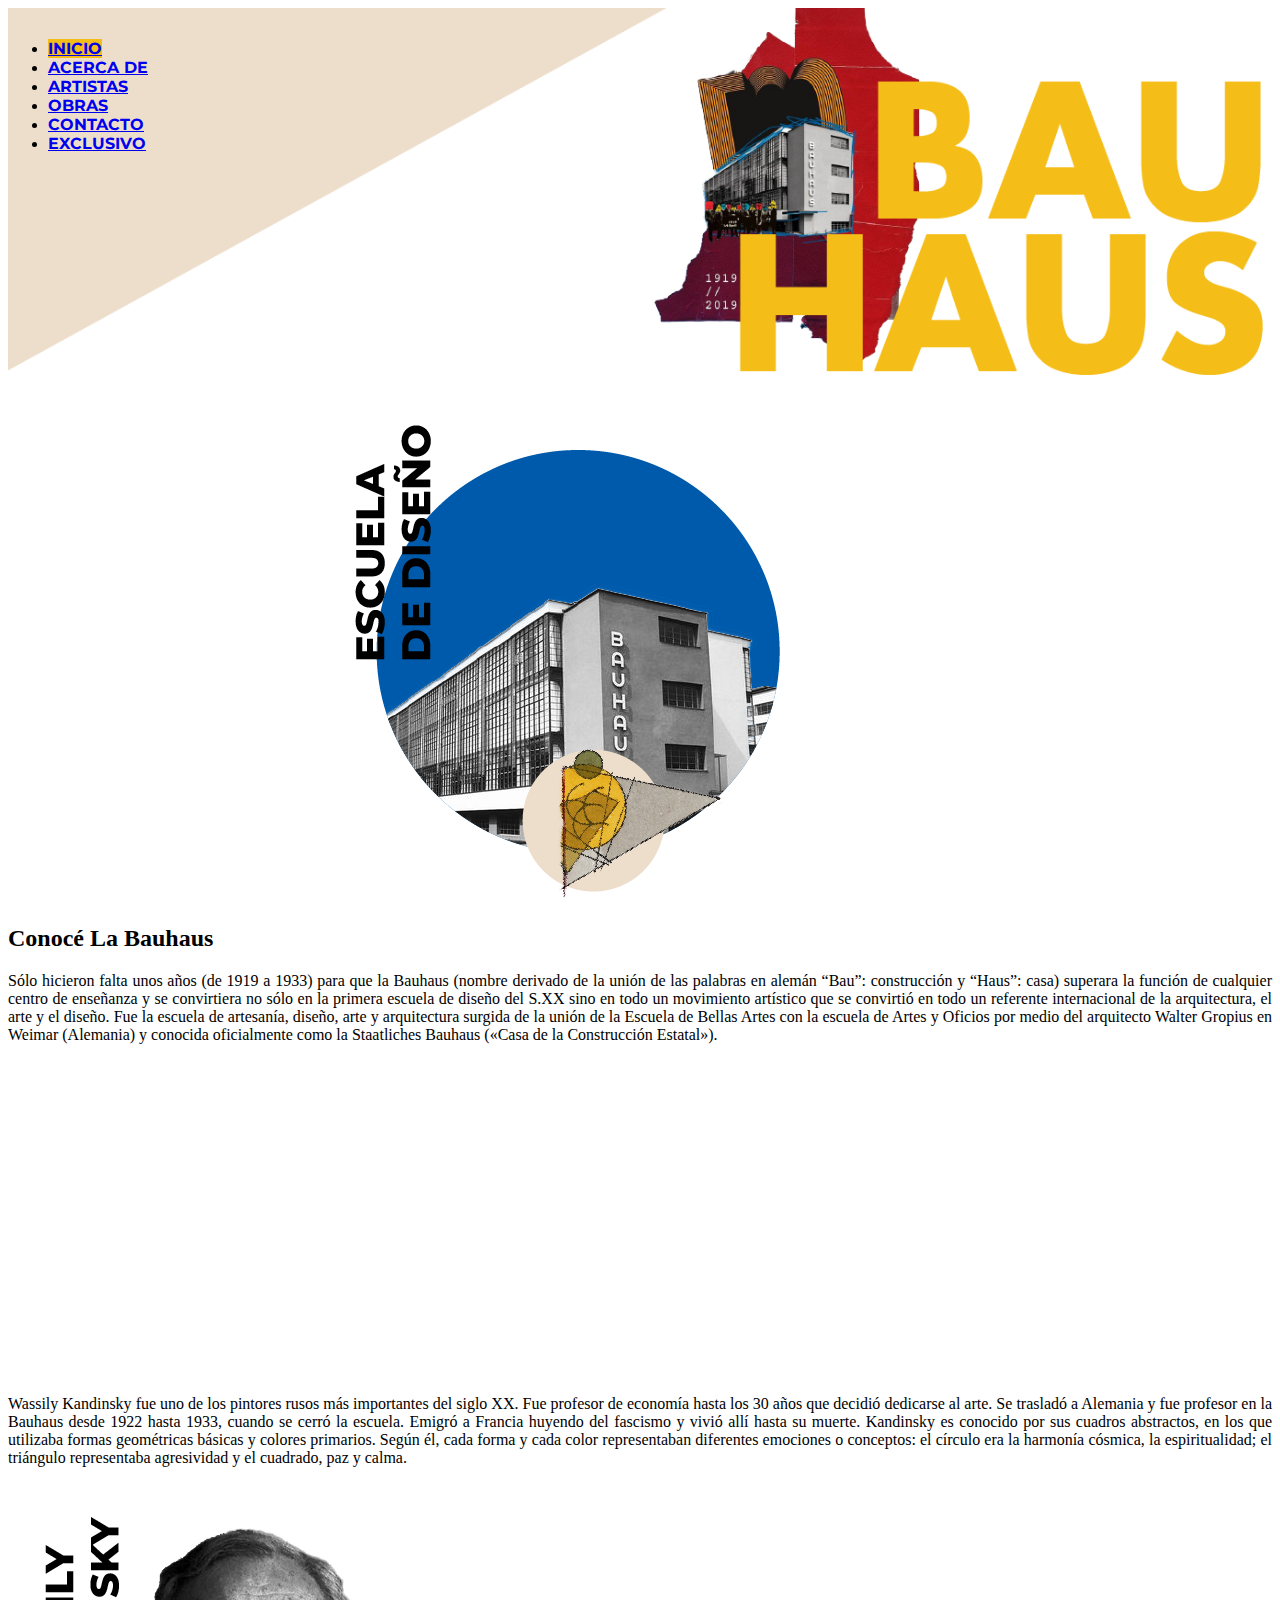
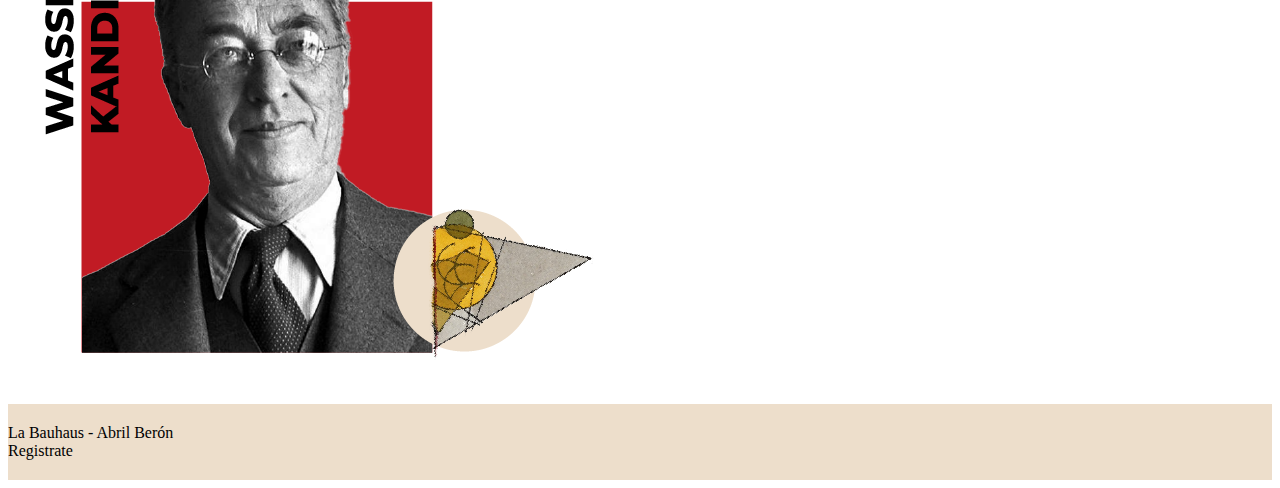
==== index.html @ a29c6549 "nav" ====
<!doctype html>
<html lang="en">

<head>
    <meta charset="utf-8">
    <meta name="viewport" content="width=device-width, initial-scale=1">
    <title>La Bauhaus</title>
    <link href="https://cdn.jsdelivr.net/npm/bootstrap@5.3.0-alpha3/dist/css/bootstrap.min.css" rel="stylesheet" integrity="sha384-KK94CHFLLe+nY2dmCWGMq91rCGa5gtU4mk92HdvYe+M/SXH301p5ILy+dN9+nJOZ" crossorigin="anonymous">
    <link rel="stylesheet" type="text/css" href="css/estilos.css">
    <link rel="preconnect" href="https://fonts.googleapis.com">
    <link rel="preconnect" href="https://fonts.gstatic.com" crossorigin>
    <link href="https://fonts.googleapis.com/css2?family=Montserrat:wght@400;500;600&display=swap" rel="stylesheet">
</head>

<body>
  <div class="container-fluid">

      <div class="row">
      
        <!-- Banner -->
        <div class="col-md-12" id="banner">
          <img src="imagenes/banner5.png" class= "bannerhome" alt="...">
       
        </div>
        
      </div>
      
      <div class="row">
      
        <!-- Menú vertical -->
        <div class="col-md-3 ubinav">
          <nav class="navbar navbar-expand-lg navbar-light ">
              <div class="container-fluid">
                <div class="collapse navbar-collapse" id="navbarNav">
                  <ul class="navbar-nav flex-column">
                    <li class="nav-item">
                      <a class="nav-link active" aria-current="page" href="#">INICIO</a>
                    </li>
                    <li class="nav-item">
                      <a class="nav-link" href="#">ACERCA DE</a>
                    </li>
                    <li class="nav-item">
                      <a class="nav-link" href="#">ARTISTAS</a>
                    </li>
                    <li class="nav-item">
                      <a class="nav-link" href="#">OBRAS</a>
                    </li>
                    <li class="nav-item">
                      <a class="nav-link" href="#">CONTACTO</a>
                    </li>
                    <li class="nav-item">
                      <a class="nav-link" href="#">EXCLUSIVO</a>
                    </li>
                  </ul>
                </div>
              </div>
            </nav>
        </div>
      </div>
        
        <!-- Contenido principal -->
        <div class="col-12">
          <div class="container-fluid">

              <div class="row justify-content-center">
  
                  <div class="col-12 col-md-6">
                      <div class="img-container">
                          <img src="imagenes/escueladediseño.png" alt="Imagen" class="img-fluid">

                          <a class="boton1" href="acercade.html">
                              <img src="imagenes/boton-02.png" alt="Imagen botón" class="img-fluid img-btn">
                          </a>
                      </div>
                  </div>
                  
                  <div class="col-12 col-md-6 align-self-center">
                   
                      <div class="col-10 text-center">
                        <h2 class="conoce">Conocé La Bauhaus</h2>
                        <p class="previewbauhaus">Sólo hicieron falta unos años (de 1919 a 1933) para que la Bauhaus (nombre derivado de la unión de las palabras en alemán “Bau”: construcción y “Haus”: casa) superara la función de cualquier centro de enseñanza y se convirtiera no sólo en la primera escuela de diseño del S.XX sino en todo un movimiento artístico que se convirtió en todo un referente internacional de la arquitectura, el arte y el diseño. Fue la escuela de artesanía, diseño, arte y arquitectura surgida de la unión de la Escuela de Bellas Artes con la escuela de Artes y Oficios por medio del arquitecto Walter Gropius en Weimar (Alemania) y conocida oficialmente como la Staatliches Bauhaus («Casa de la Construcción Estatal»).</p>
                      </div>
                    
                  </div>
             
              </div>

              <div class="row justify-content-center">
                <div class="col-12">
                    <div class="embed-responsive">
                      <iframe width="100%" height="315" class="embed-responsive-item" src="https://www.youtube.com/embed/81fkBLlzvcM" title="YouTube video player" frameborder="0" allow="accelerometer; autoplay; clipboard-write; encrypted-media; gyroscope; picture-in-picture; web-share" allowfullscreen></iframe>
                    </div>
                </div>
            </div>
            
              <div class="row justify-content-center">
  
                <div class="col-12 col-md-6 align-self-center">
                 
                  <div class="col-10 text-center">
                    <p class="wassilypreview">Wassily Kandinsky fue uno de los pintores rusos más importantes del siglo XX. Fue profesor de economía hasta los 30 años que decidió dedicarse al arte. Se trasladó a Alemania y fue profesor en la Bauhaus desde 1922 hasta 1933, cuando se cerró la escuela. Emigró a Francia huyendo del fascismo y vivió allí hasta su muerte. Kandinsky es conocido por sus cuadros abstractos, en los que utilizaba formas geométricas básicas y colores primarios. Según él, cada forma y cada color representaban diferentes emociones o conceptos: el círculo era la harmonía cósmica, la espiritualidad; el triángulo representaba agresividad y el cuadrado, paz y calma.</p>
                  </div>
                
                </div>

                <div class="col-12 col-md-6">
                    <div class="img-container wassily">
                        <img src="imagenes/wassily-02.png" alt="Imagen" class="img-fluid">
                    
                      <a class="boton2" href="acercade.html">
                        <img src="imagenes/boton-02.png" alt="Imagen botón" class="img-fluid img-btn">
                      </a>
                    </div>
                    
                    
                </div>
                
            
              
          
              </div>
        
            </div>
          </div>
    
    </div>
    
    <footer class="footer">
      <div class="container">
        <div class="row">
          <div class="col-sm-6">
            <span class="float-left">La Bauhaus - Abril Berón</span>
          </div>
          <div class="col-sm-6">
            <span class="float-right">Registrate</span>
          </div>
        </div>
      </div>
    </footer>
    
    














    <script src="https://cdn.jsdelivr.net/npm/bootstrap@5.3.0-alpha3/dist/js/bootstrap.bundle.min.js" integrity="sha384-ENjdO4Dr2bkBIFxQpeoTz1HIcje39Wm4jDKdf19U8gI4ddQ3GYNS7NTKfAdVQSZe" crossorigin="anonymous"></script>
    <script src="https://cdn.jsdelivr.net/npm/@popperjs/core@2.11.7/dist/umd/popper.min.js" integrity="sha384-zYPOMqeu1DAVkHiLqWBUTcbYfZ8osu1Nd6Z89ify25QV9guujx43ITvfi12/QExE" crossorigin="anonymous"></script>
    <script src="https://cdn.jsdelivr.net/npm/bootstrap@5.3.0-alpha3/dist/js/bootstrap.min.js" integrity="sha384-Y4oOpwW3duJdCWv5ly8SCFYWqFDsfob/3GkgExXKV4idmbt98QcxXYs9UoXAB7BZ" crossorigin="anonymous"></script>
</body>

</html>
---- css/estilos.css ----
body {
    overflow-x: hidden;
  }

.bannerhome {
    width: 100%;
  }

.navbar-nav {
    top: 50px;
    left: 0;
  }

nav .nav-link:hover {
  background-color: #F4BD18;
}
.row>* {
   
    padding-right: 0;
    padding-left: 0;
    
}
.nav-link {
  font-weight: bold;
  font-family: 'Montserrat', sans-serif;
}
.active {
  background-color: #F4BD18;
}

.col-md-3 {
    flex: 0 0 auto;
    width: 25%;
    display: flex;
    margin-top: -377px;
    position: absolute;
}

.ubinav {
  margin-top: -25rem;
  
}
.previewbauhaus {
    text-align: justify;
    
}

.boton1 {
    position: absolute;
    padding-top: 19rem;
    padding-left: 23rem;
    width: 35%;
}

.img-container {
    display: flex;
    width: 85%;
    margin-right: 0;
    justify-content: center;

}

.conoce {
    text-align: left;
}

.img-btn:hover {
    transform: scale(1.2);
    transition: all 0.3s ease-in-out;
  }


.w-100 {
    width: 100%!important;
    position: absolute;
}

.wassily {
  margin: 0;
  justify-content: left;
}

.wassilypreview {
  text-align: justify;
}

.boton2 {
  position: absolute;
  padding-top: 19rem;
  padding-left: 23rem;
  width: 35%;
}
.footer {
  background-color: #EDDECB;
  padding: 20px 0;
}
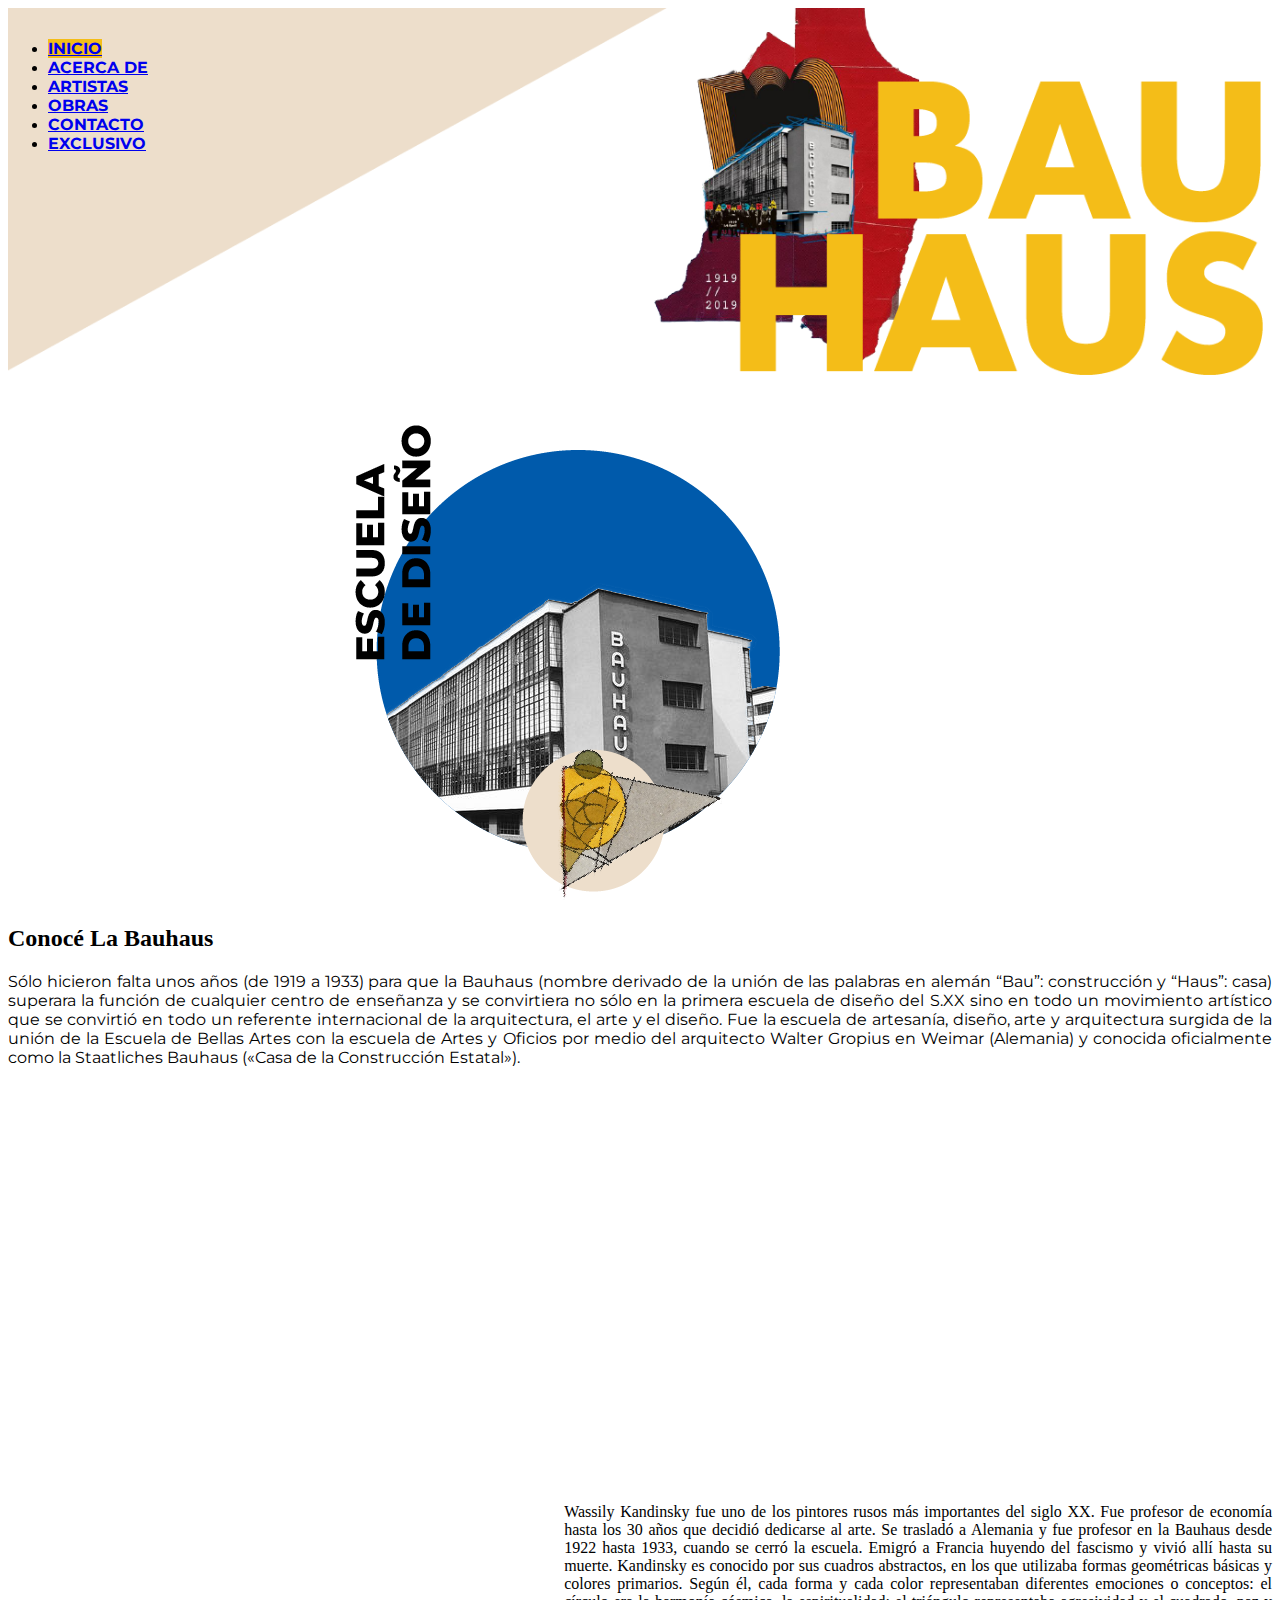
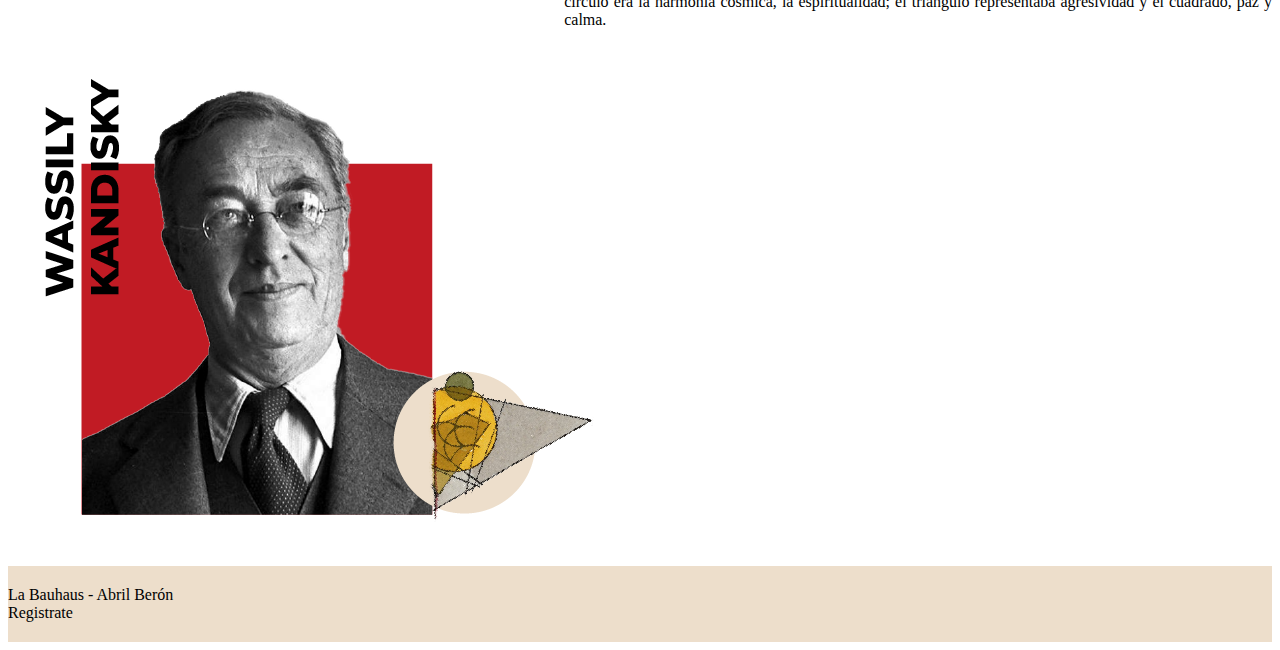
==== commit f3880a70: "acercade" ====
--- a/index.html
+++ b/index.html
@@ -34,22 +34,22 @@
                 <div class="collapse navbar-collapse" id="navbarNav">
                   <ul class="navbar-nav flex-column">
                     <li class="nav-item">
-                      <a class="nav-link active" aria-current="page" href="#">INICIO</a>
+                      <a class="nav-link active" aria-current="page" href="index.html">INICIO</a>
                     </li>
                     <li class="nav-item">
-                      <a class="nav-link" href="#">ACERCA DE</a>
+                      <a class="nav-link" href="acercade.html">ACERCA DE</a>
                     </li>
                     <li class="nav-item">
-                      <a class="nav-link" href="#">ARTISTAS</a>
+                      <a class="nav-link" href="artistas.html">ARTISTAS</a>
                     </li>
                     <li class="nav-item">
-                      <a class="nav-link" href="#">OBRAS</a>
+                      <a class="nav-link" href="obras.html">OBRAS</a>
                     </li>
                     <li class="nav-item">
-                      <a class="nav-link" href="#">CONTACTO</a>
+                      <a class="nav-link" href="contacto.html">CONTACTO</a>
                     </li>
                     <li class="nav-item">
-                      <a class="nav-link" href="#">EXCLUSIVO</a>
+                      <a class="nav-link" href="exclusivo.html">EXCLUSIVO</a>
                     </li>
                   </ul>
                 </div>
@@ -88,7 +88,7 @@
               <div class="row justify-content-center">
                 <div class="col-12">
                     <div class="embed-responsive">
-                      <iframe width="100%" height="315" class="embed-responsive-item" src="https://www.youtube.com/embed/81fkBLlzvcM" title="YouTube video player" frameborder="0" allow="accelerometer; autoplay; clipboard-write; encrypted-media; gyroscope; picture-in-picture; web-share" allowfullscreen></iframe>
+                      <iframe width="100%" height="400" class="embed-responsive-item" src="https://www.youtube.com/embed/81fkBLlzvcM" title="YouTube video player" frameborder="0" allow="accelerometer; autoplay; clipboard-write; encrypted-media; gyroscope; picture-in-picture; web-share" allowfullscreen></iframe>
                     </div>
                 </div>
             </div>
@@ -97,7 +97,7 @@
   
                 <div class="col-12 col-md-6 align-self-center">
                  
-                  <div class="col-10 text-center">
+                  <div class="col-10 text-center2">
                     <p class="wassilypreview">Wassily Kandinsky fue uno de los pintores rusos más importantes del siglo XX. Fue profesor de economía hasta los 30 años que decidió dedicarse al arte. Se trasladó a Alemania y fue profesor en la Bauhaus desde 1922 hasta 1933, cuando se cerró la escuela. Emigró a Francia huyendo del fascismo y vivió allí hasta su muerte. Kandinsky es conocido por sus cuadros abstractos, en los que utilizaba formas geométricas básicas y colores primarios. Según él, cada forma y cada color representaban diferentes emociones o conceptos: el círculo era la harmonía cósmica, la espiritualidad; el triángulo representaba agresividad y el cuadrado, paz y calma.</p>
                   </div>
                 
--- a/css/estilos.css
+++ b/css/estilos.css
@@ -42,8 +42,9 @@
   
 }
 .previewbauhaus {
-    text-align: justify;
-    
+  text-align: justify;
+  font-family: 'Montserrat', sans-serif;
+
 }
 
 .boton1 {
@@ -96,3 +97,85 @@
   padding: 20px 0;
 }
 
+.text-center2 {
+  text-align: center!important;
+  margin-left: auto;
+  width: 56%;
+}
+
+.durante {
+  flex: 0 0 auto;
+  width: 100%;
+  justify-content: center;
+  display: flex;
+}
+
+.img-container2 {
+  display: flex;
+  width: 40%;
+  margin: auto;
+  justify-content: right;
+}
+.background2 {
+  background-color: #005AAB;
+  height: 17rem;
+}
+
+.previewbauhaus2 {
+  text-align: justify;
+  font-family: 'Montserrat', sans-serif;
+  color: white;
+}
+
+.img-fluid2 {
+  width: 18%;
+  height: auto;
+  position: absolute;
+  text-align: center;
+  display: flex;
+  justify-content: center;
+}
+
+.img-container2 {
+  display: flex;
+  width: 100%;
+  margin: auto;
+  justify-content: center;
+}
+.background3 {
+  background-color: #EDDECB;
+  padding-top: 7rem;
+  padding-bottom: 3rem;
+}
+
+.info {
+  text-align: justify;
+  font-family: 'Montserrat', sans-serif;
+  margin-bottom: 3rem;
+  margin-top: 3rem;
+}
+.boton3 {
+    position: absolute;
+    margin-left: 13rem;
+    width: 10%;
+    display: flex;
+
+}
+
+.wassilypreview2 {
+  text-align: justify;
+  margin-bottom: 0;
+}
+
+.text-center3 {
+  text-align: center!important;
+  margin-left: auto;
+  width: 66%;
+  padding-right: 2rem;
+}
+
+.footercolor {
+  
+  background-color: #F4BD18;
+}
+
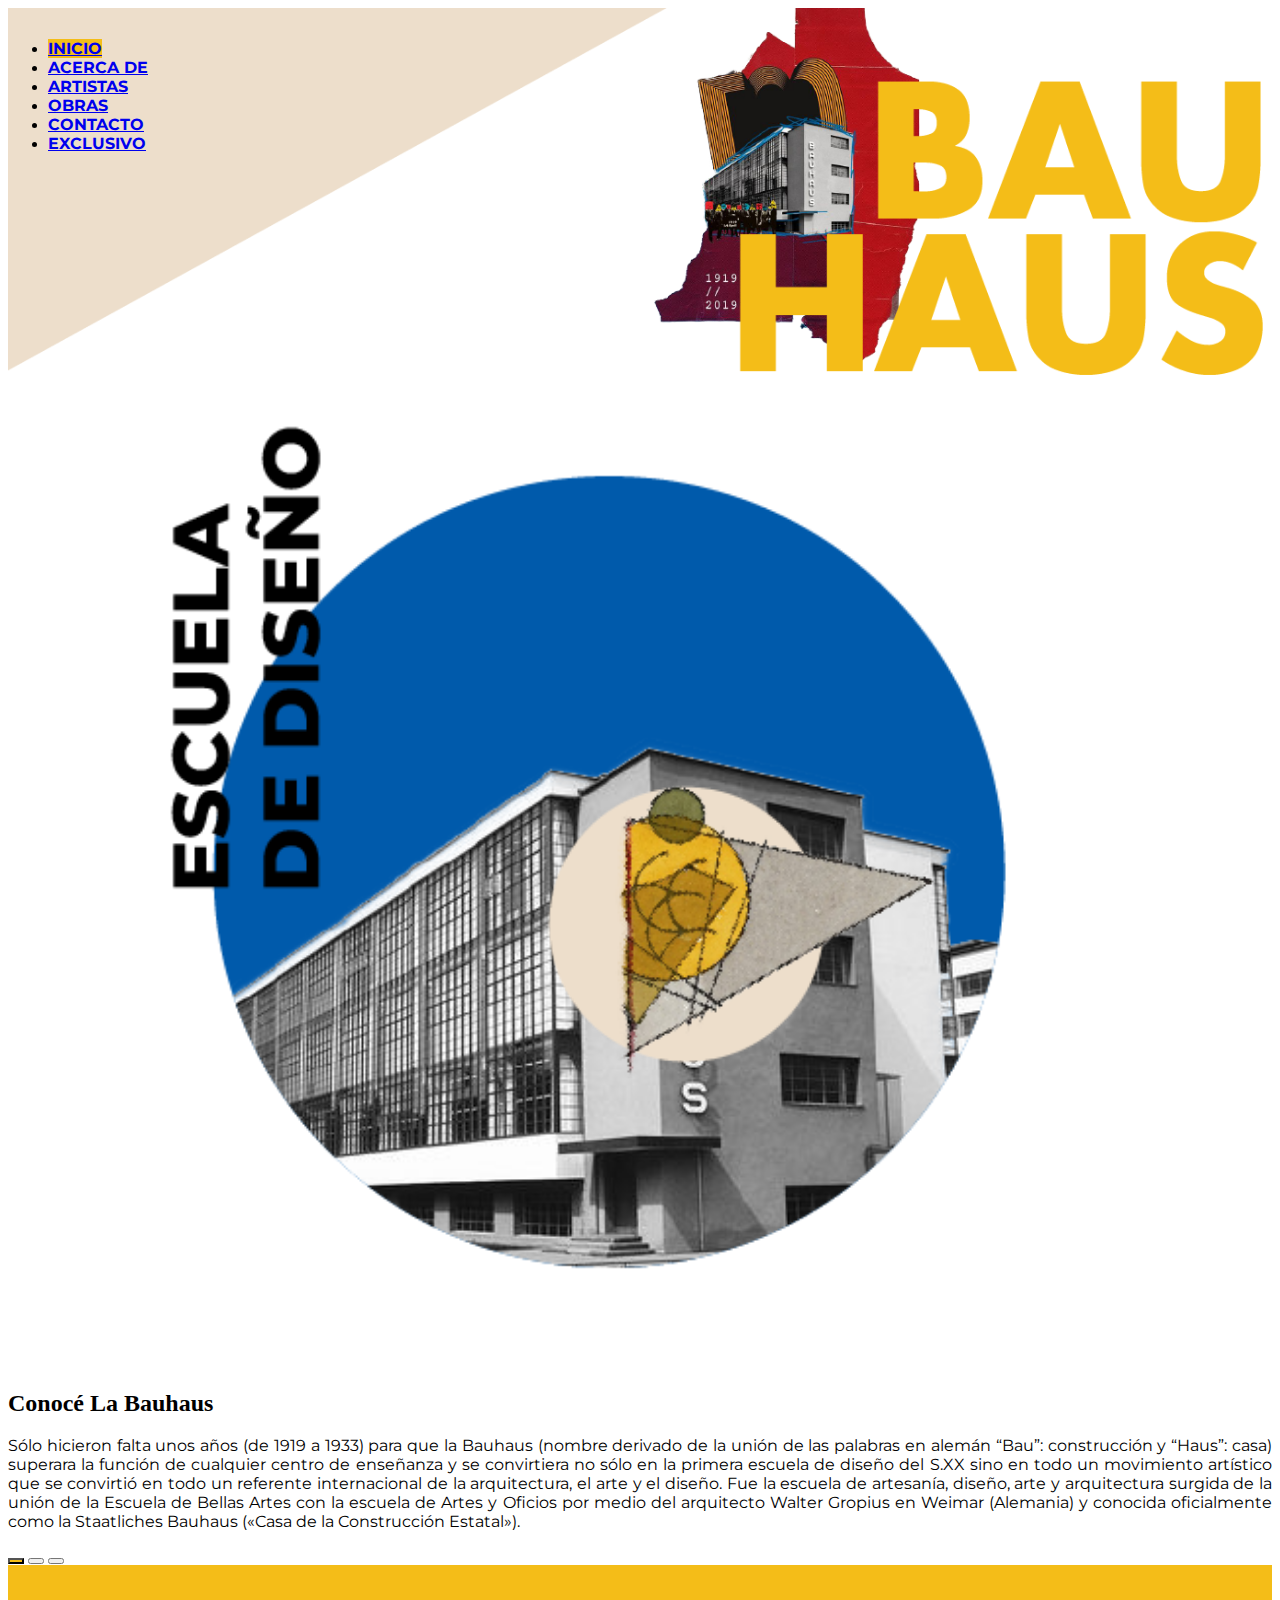
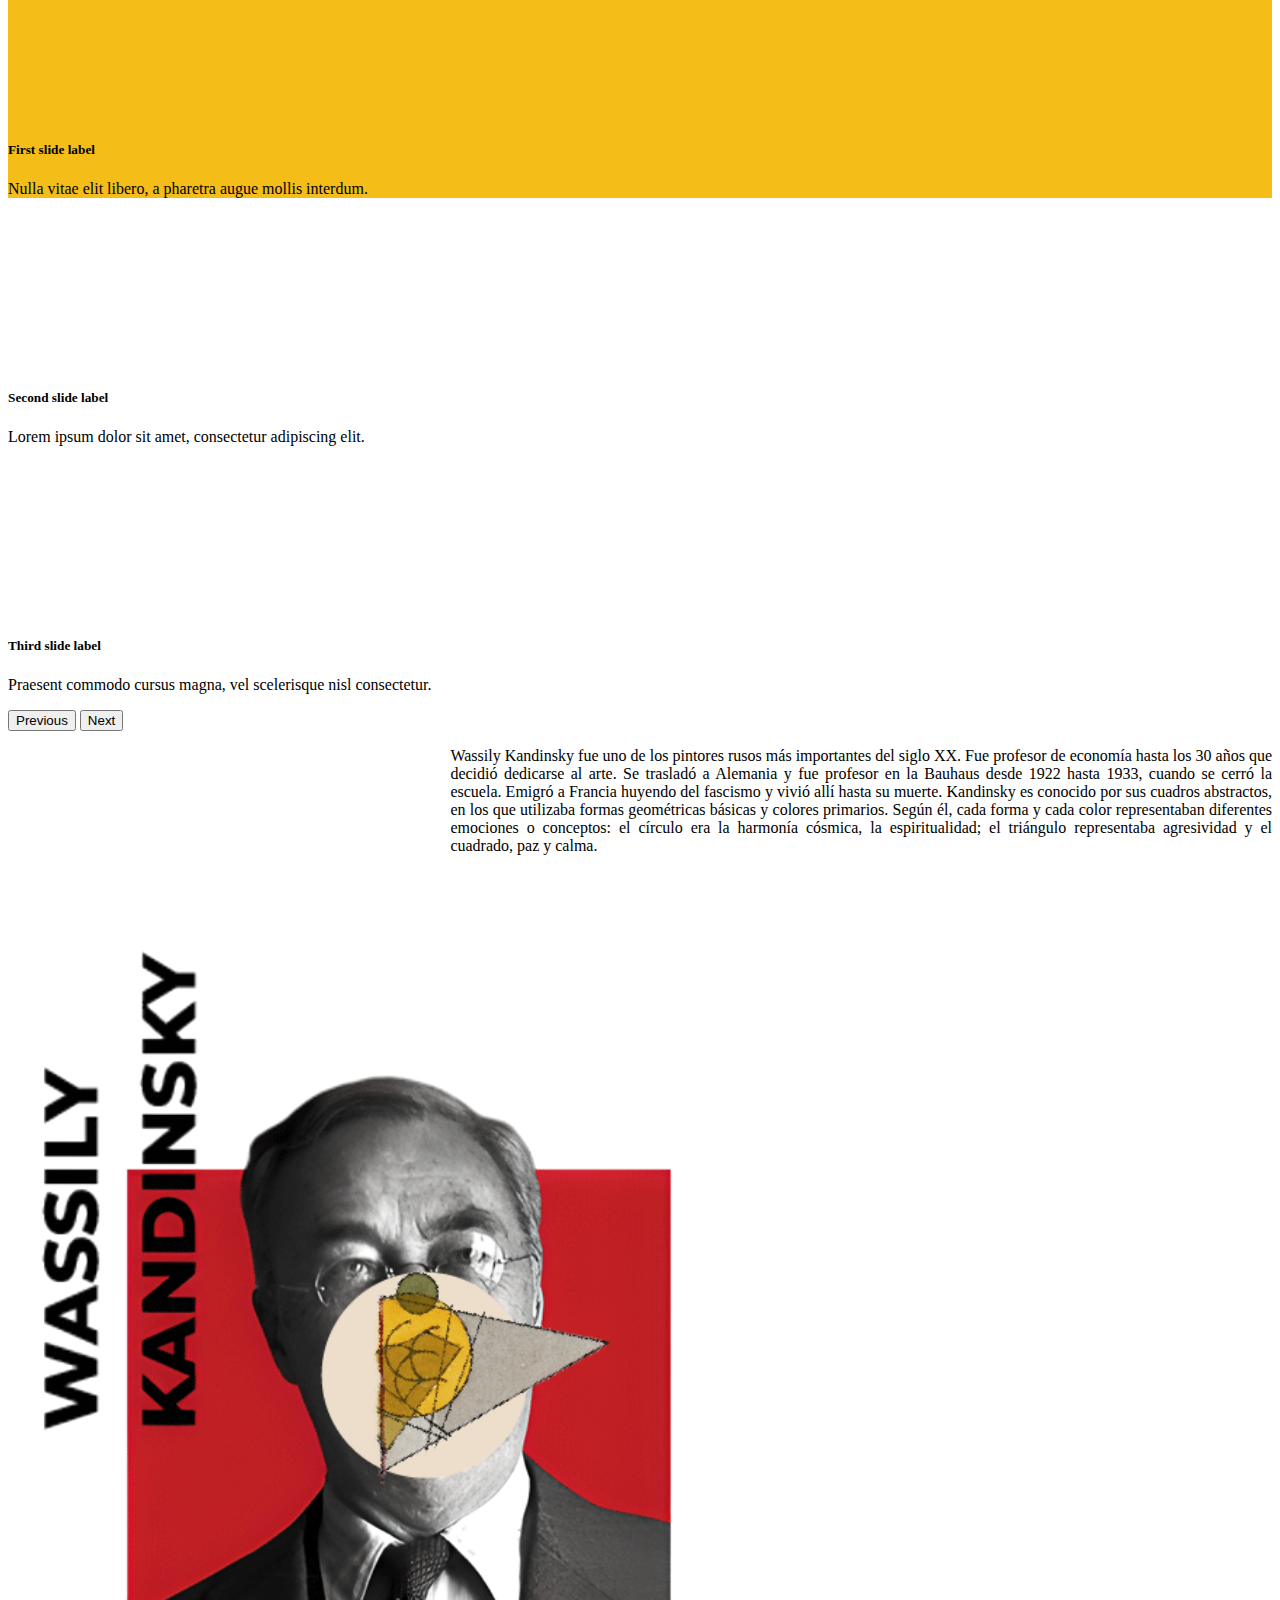
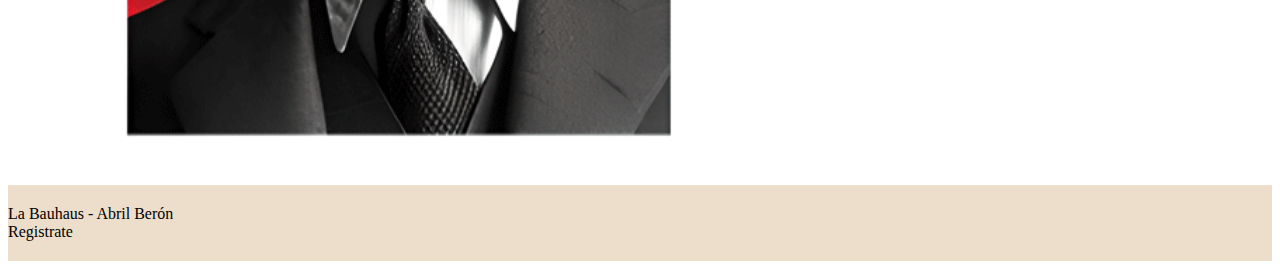
==== commit b306eb97: "obraa" ====
--- a/index.html
+++ b/index.html
@@ -85,13 +85,105 @@
              
               </div>
 
-              <div class="row justify-content-center">
-                <div class="col-12">
-                    <div class="embed-responsive">
-                      <iframe width="100%" height="400" class="embed-responsive-item" src="https://www.youtube.com/embed/81fkBLlzvcM" title="YouTube video player" frameborder="0" allow="accelerometer; autoplay; clipboard-write; encrypted-media; gyroscope; picture-in-picture; web-share" allowfullscreen></iframe>
-                    </div>
-                </div>
-            </div>
+              <!-- Carousel wrapper -->
+                  <div
+                  id="carouselVideoExample"
+                  class="carousel slide carousel-fade"
+                  data-mdb-ride="carousel">
+
+              <!-- Indicators -->
+                  <div class="carousel-indicators">
+                    <button
+                      type="button"
+                      data-mdb-target="#carouselVideoExample"
+                      data-mdb-slide-to="0"
+                      class="active"
+                      aria-current="true"
+                      aria-label="Slide 1"
+                    ></button>
+                    <button
+                      type="button"
+                      data-mdb-target="#carouselVideoExample"
+                      data-mdb-slide-to="1"
+                      aria-label="Slide 2"
+                    ></button>
+                    <button
+                      type="button"
+                      data-mdb-target="#carouselVideoExample"
+                      data-mdb-slide-to="2"
+                      aria-label="Slide 3"
+                    ></button>
+                  </div>
+
+                <!-- Inner -->
+                  <div class="carousel-inner">
+                   <!-- Single item -->
+                    <div class="carousel-item active">
+                      <video class="img-fluid" autoplay loop muted>
+                        <source src="https://mdbcdn.b-cdn.net/img/video/Tropical.mp4" type="video/mp4" />
+                      </video>
+                      <div class="carousel-caption d-none d-md-block">
+                        <h5>First slide label</h5>
+                        <p>
+                          Nulla vitae elit libero, a pharetra augue mollis interdum.
+                        </p>
+                      </div>
+                    </div>
+
+                    <!-- Single item -->
+                    <div class="carousel-item">
+                      <video class="img-fluid" autoplay loop muted>
+                        <source src="https://youtu.be/W_lrvXundLk" type="video/mp4" />
+                      </video>
+                      <div class="carousel-caption d-none d-md-block">
+                        <h5>Second slide label</h5>
+                        <p>
+                          Lorem ipsum dolor sit amet, consectetur adipiscing elit.
+                        </p>
+                      </div>
+                    </div>
+
+                    <!-- Single item -->
+                    <div class="carousel-item">
+                      <video class="img-fluid" autoplay loop muted>
+                        <source
+                          src="https://youtu.be/81fkBLlzvcM"
+                          type="video/mp4"
+                        />
+                      </video>
+                      <div class="carousel-caption d-none d-md-block">
+                        <h5>Third slide label</h5>
+                        <p>
+                          Praesent commodo cursus magna, vel scelerisque nisl consectetur.
+                        </p>
+                      </div>
+                    </div>
+                  </div>
+                  <!-- Inner -->
+
+                  <!-- Controls -->
+                  <button
+                    class="carousel-control-prev"
+                    type="button"
+                    data-mdb-target="#carouselVideoExample"
+                    data-mdb-slide="prev"
+                  >
+                    <span class="carousel-control-prev-icon" aria-hidden="true"></span>
+                    <span class="visually-hidden">Previous</span>
+                  </button>
+                  <button
+                    class="carousel-control-next"
+                    type="button"
+                    data-mdb-target="#carouselVideoExample"
+                    data-mdb-slide="next"
+                  >
+                    <span class="carousel-control-next-icon" aria-hidden="true"></span>
+                    <span class="visually-hidden">Next</span>
+                  </button>
+                  </div>
+                  <!-- Carousel wrapper --> 
+
+
             
               <div class="row justify-content-center">
   
@@ -105,9 +197,9 @@
 
                 <div class="col-12 col-md-6">
                     <div class="img-container wassily">
-                        <img src="imagenes/wassily-02.png" alt="Imagen" class="img-fluid">
-                    
-                      <a class="boton2" href="acercade.html">
+                        <img src="imagenes/wassilyhome.png" alt="Imagen" class="img-fluid">
+                    
+                      <a class="boton2" href="artistas.html">
                         <img src="imagenes/boton-02.png" alt="Imagen botón" class="img-fluid img-btn">
                       </a>
                     </div>
--- a/css/estilos.css
+++ b/css/estilos.css
@@ -39,8 +39,8 @@
 
 .ubinav {
   margin-top: -25rem;
-  
-}
+}
+
 .previewbauhaus {
   text-align: justify;
   font-family: 'Montserrat', sans-serif;
@@ -48,10 +48,10 @@
 }
 
 .boton1 {
-    position: absolute;
-    padding-top: 19rem;
-    padding-left: 23rem;
-    width: 35%;
+  position: absolute;
+  padding-top: 20rem;
+  padding-left: 25rem;
+  width: 36%;
 }
 
 .img-container {
@@ -59,11 +59,10 @@
     width: 85%;
     margin-right: 0;
     justify-content: center;
-
 }
 
 .conoce {
-    text-align: left;
+  text-align: left;
 }
 
 .img-btn:hover {
@@ -80,6 +79,10 @@
 .wassily {
   margin: 0;
   justify-content: left;
+  width: 50%;
+  padding-left: 2rem;
+  padding-top: 4rem;
+  padding-bottom: 3rem;
 }
 
 .wassilypreview {
@@ -89,8 +92,8 @@
 .boton2 {
   position: absolute;
   padding-top: 19rem;
-  padding-left: 23rem;
-  width: 35%;
+  padding-left: 16rem;
+  width: 27%;
 }
 .footer {
   background-color: #EDDECB;
@@ -100,7 +103,7 @@
 .text-center2 {
   text-align: center!important;
   margin-left: auto;
-  width: 56%;
+  width: 65%;
 }
 
 .durante {
@@ -145,6 +148,15 @@
 .background3 {
   background-color: #EDDECB;
   padding-top: 7rem;
+  padding-bottom: 3rem;
+}
+
+.arquitectura {
+  margin: 0;
+  justify-content: left;
+  width: 80%;
+  padding-left: 2rem;
+  padding-top: 4rem;
   padding-bottom: 3rem;
 }
 
@@ -165,6 +177,8 @@
 .wassilypreview2 {
   text-align: justify;
   margin-bottom: 0;
+  text-align: justify;
+  font-family: 'Montserrat', sans-serif;
 }
 
 .text-center3 {
@@ -179,3 +193,173 @@
   background-color: #F4BD18;
 }
 
+.contactoimg {
+  width: 85%;
+  margin: auto;
+  display: flex;
+}
+
+.contacto {
+  text-align: center;
+}
+
+form {
+  width: 85%;
+  margin-left: auto;
+
+}
+
+form label {
+  color: white;
+  margin-bottom: 1rem;
+}
+.formulario {
+  padding-top: 3rem;
+  padding-bottom: 4rem;
+}
+
+.usuario {
+  display: flex;
+}
+
+.apellido {
+  margin-left: 2rem;
+}
+
+.email {
+  width: 105%;
+}
+
+.backgroundcontacto {
+background-color: #005AAB;
+}
+
+.margen_artistas {
+  margin-bottom: 0;
+}
+
+.walter {
+  margin-left: auto;
+  width: 50%;
+  padding-right: 2rem;
+  padding-bottom: 3rem;
+}
+
+.text-center_artistas {
+  text-align: center!important;
+  margin-right: auto;
+  width: 65%;
+}
+
+
+
+
+.image-container {
+  position: relative;
+  padding: 1rem;
+}
+
+.text-overlay {
+  position: absolute;
+  top: 0;
+  left: 0;
+  width: 100%;
+  height: 100%;
+  display: flex;
+  flex-direction: column;
+  justify-content: center;
+  align-items: center;
+  opacity: 0;
+  background-color: rgba(0, 0, 0, 0.7);
+  color: white;
+  transition: opacity 0.3s ease-in-out;
+}
+
+.image-container:hover .text-overlay {
+  opacity: 1;
+}
+
+.text-overlay h2 {
+  font-size: 1rem;
+  margin-bottom: 1rem;
+  margin-right: 1.5rem;
+  margin-left: 1.5rem;
+}
+
+.text-overlay p {
+  font-size: 0.7rem;
+  margin-right: 1.5rem;
+  margin-left: 1.5rem;
+  text-align: justify;
+  
+}
+
+img {
+  width: 100%;
+  height: auto;
+}
+
+.background5 {
+  background-color: #005AAB;
+  padding-top: 2rem;
+  padding-bottom: 2rem;
+  margin-top: 2rem;
+}
+
+.img-fluid3 {
+  width: 42%;
+  height: auto;
+  position: absolute;
+  display: flex;
+}
+.text-center_diseñoind {
+
+    text-align: center!important;
+    margin: auto;
+}
+
+.margen_galeria {
+  padding-top: 10rem;
+  padding-bottom: 5rem;
+}
+
+.arte {
+  margin: 0;
+  justify-content: left;
+  padding-left: 4rem;
+  padding-bottom: 3rem;
+}
+
+.wassily {
+  margin: 0;
+  justify-content: left;
+  padding-left: 2rem;
+  padding-bottom: 3rem;
+}
+
+.img-fluid4 {
+  width: 35%;
+  height: auto;
+  position: absolute;
+  display: flex;
+}
+
+.background6 {
+  background-color: #ED1B24;
+  padding-top: 2rem;
+  padding-bottom: 2rem;
+}
+
+.margen_diseño {
+  padding-top: 4rem;
+  
+}
+
+.hover-zoom:hover {
+  transform: scale(1.1);
+  transition: all 0.5s ease-in-out;
+}
+.card {
+  --bs-card-border-color: 0;
+  width: 50%;
+}
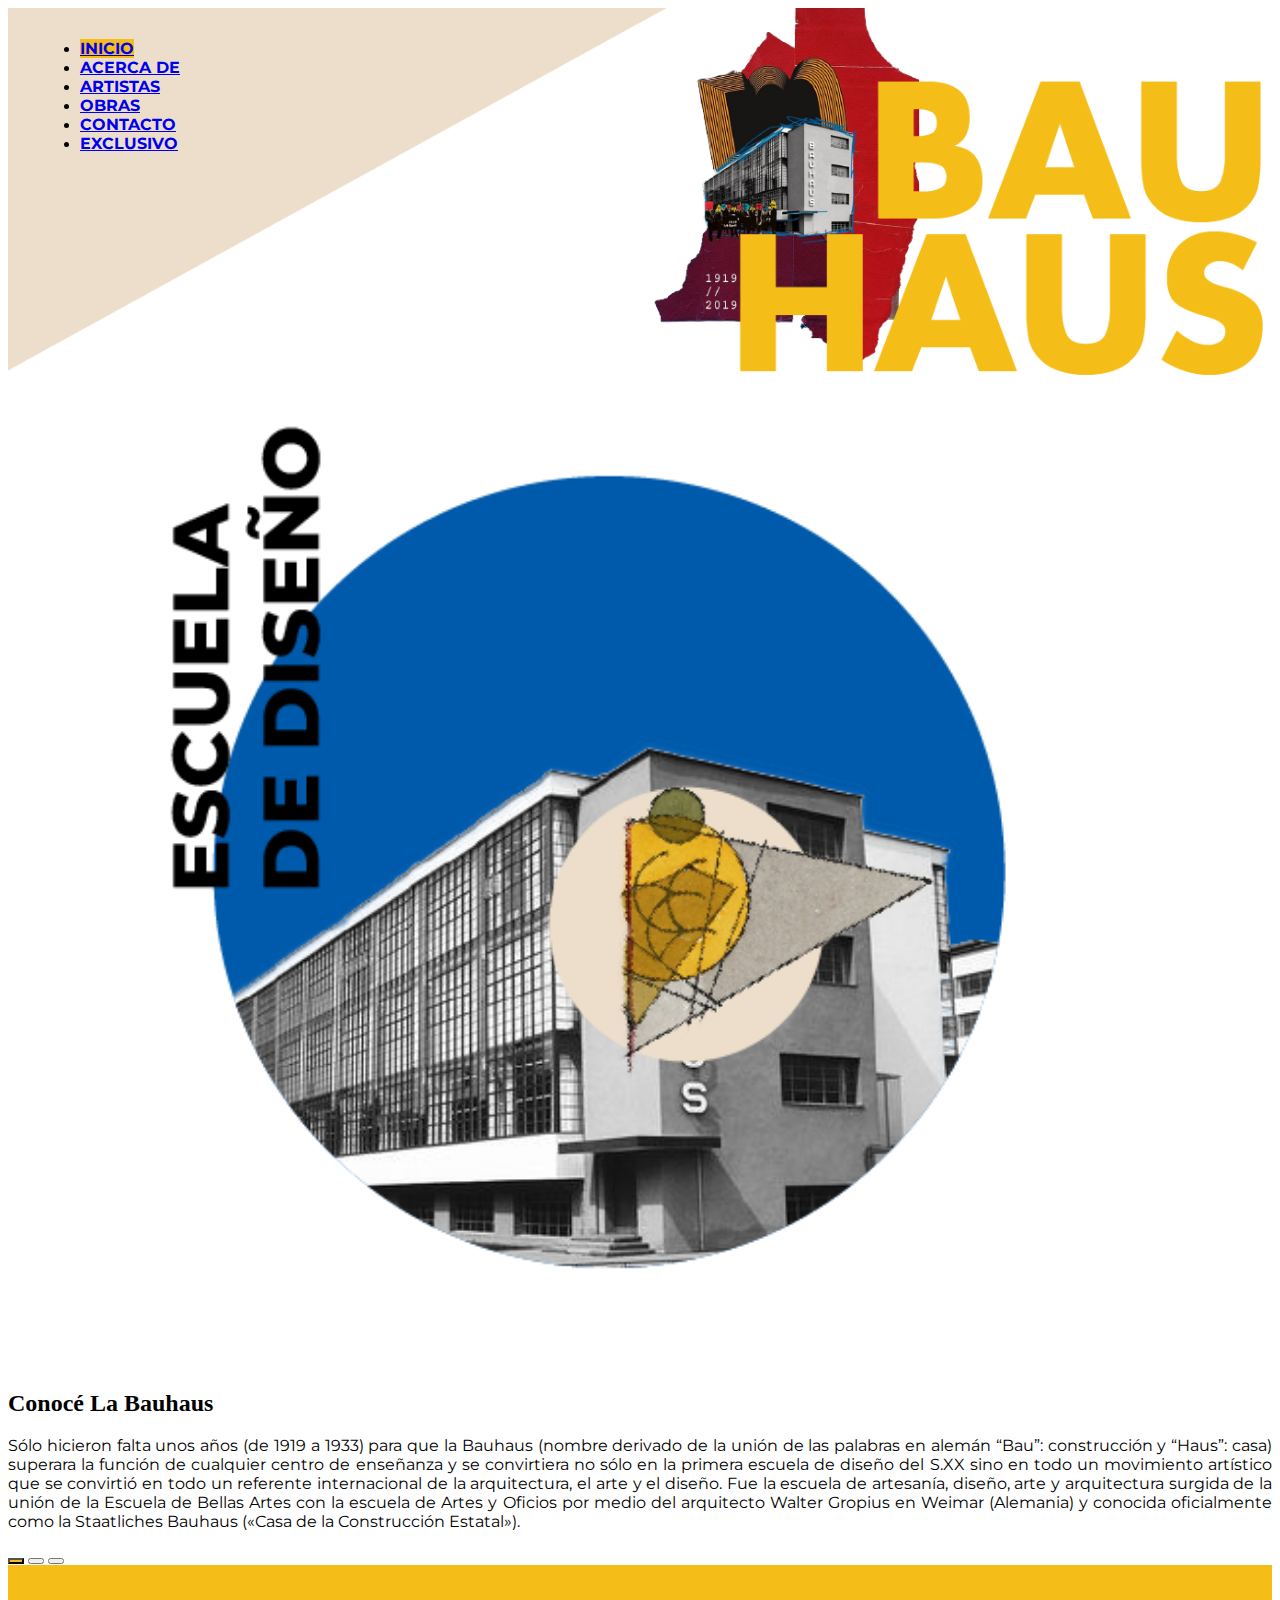
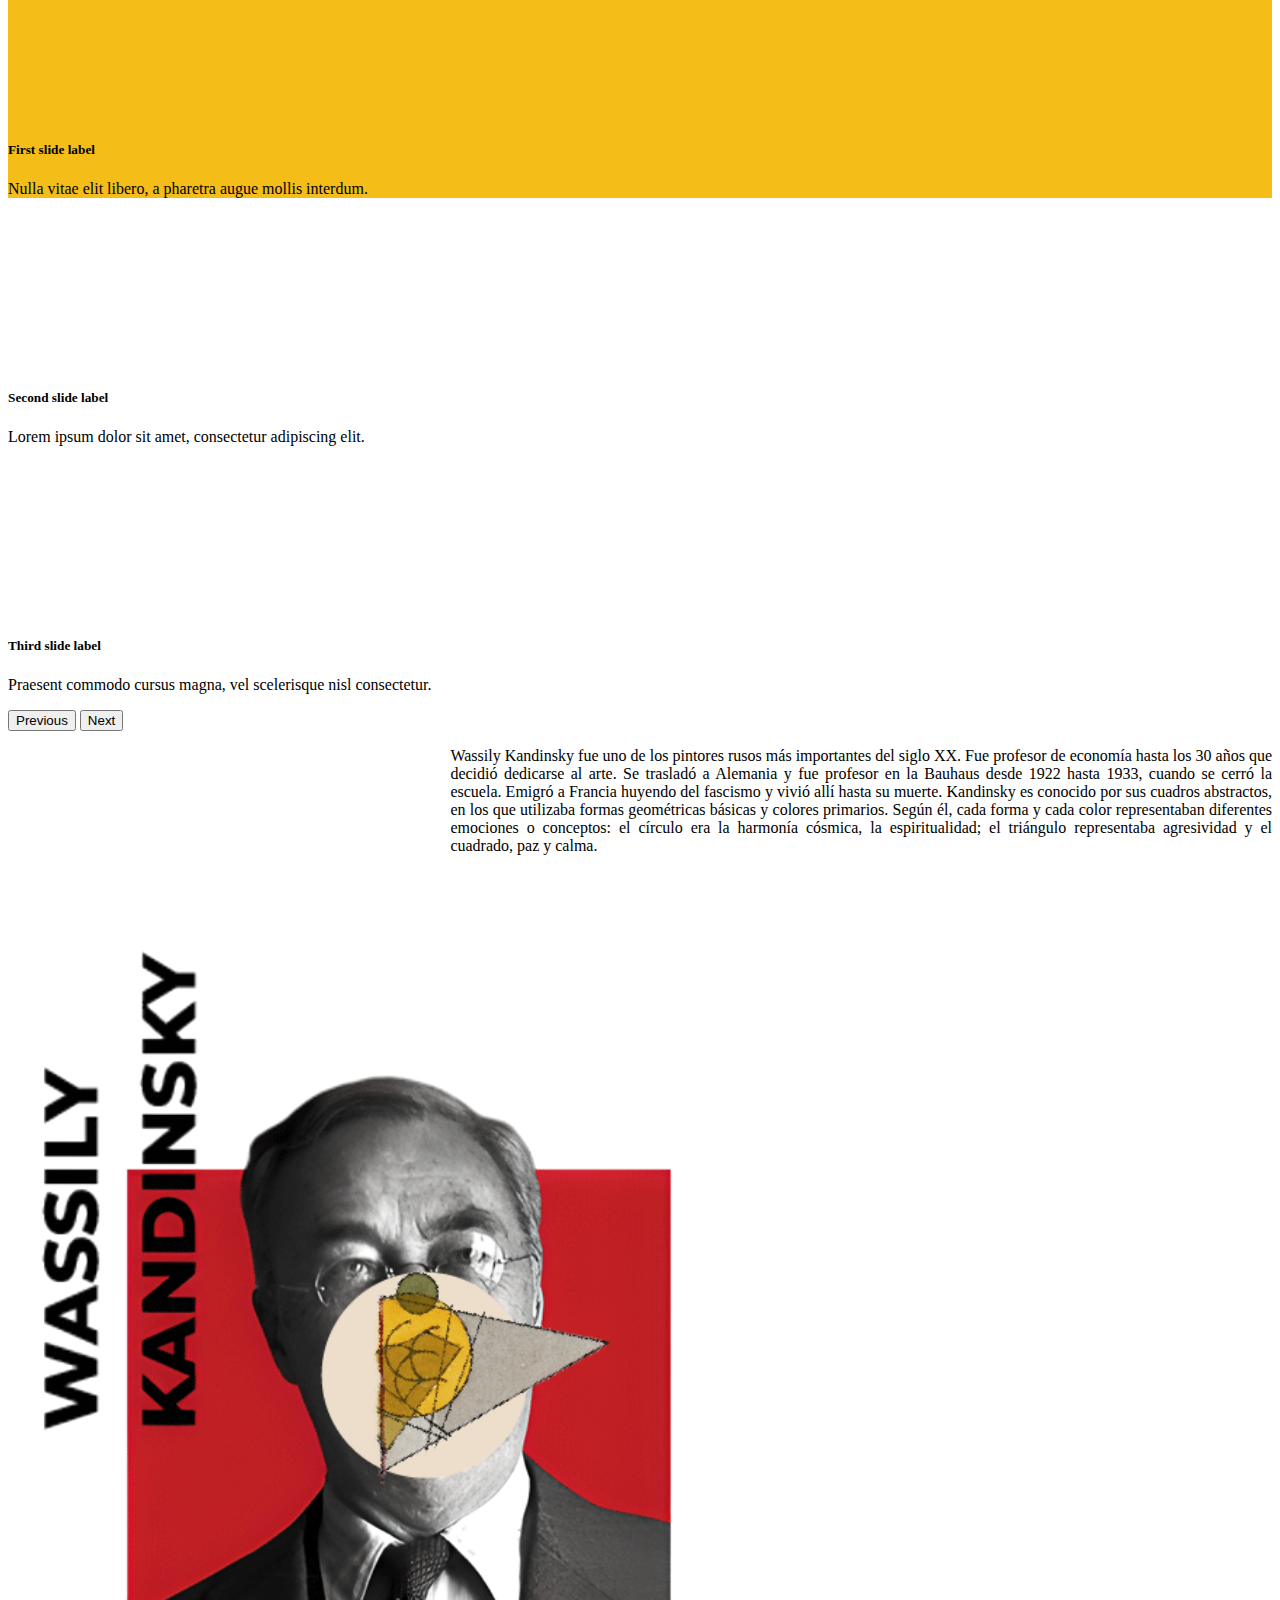
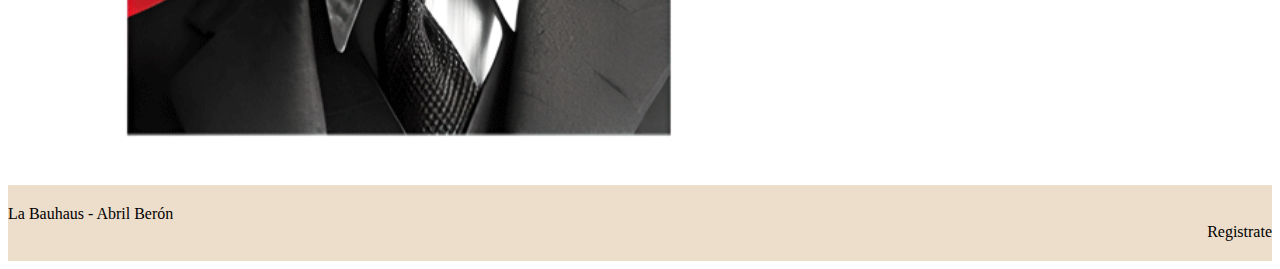
==== commit b1397425: "j" ====
--- a/index.html
+++ b/index.html
@@ -223,7 +223,7 @@
           <div class="col-sm-6">
             <span class="float-left">La Bauhaus - Abril Berón</span>
           </div>
-          <div class="col-sm-6">
+          <div class="col-sm-6 right_footer">
             <span class="float-right">Registrate</span>
           </div>
         </div>
--- a/css/estilos.css
+++ b/css/estilos.css
@@ -3,6 +3,9 @@
     overflow-x: hidden;
   }
 
+.container-fluid {
+  padding: 0;
+}
 .bannerhome {
     width: 100%;
   }
@@ -39,6 +42,7 @@
 
 .ubinav {
   margin-top: -25rem;
+  margin-left: 2rem;
 }
 
 .previewbauhaus {
@@ -204,18 +208,25 @@
 }
 
 form {
-  width: 85%;
-  margin-left: auto;
-
+  width: 50%;
+  margin: auto;
+  margin-top: 12rem;
+  margin-bottom: 5rem;
+}
+
+.margen_diseño {
+  padding-top: 4rem;
+  padding-bottom: 4rem;
 }
 
 form label {
-  color: white;
-  margin-bottom: 1rem;
-}
-.formulario {
-  padding-top: 3rem;
-  padding-bottom: 4rem;
+  color: black;
+  margin-bottom: 0.5rem;
+  font-family: 'Montserrat', sans-serif;
+}
+
+.background_form {
+  background-color: #EDDECB;
 }
 
 .usuario {
@@ -223,15 +234,38 @@
 }
 
 .apellido {
-  margin-left: 2rem;
-}
-
+  margin-left: 2.5rem;
+}
 .email {
   width: 105%;
 }
 
+.background_footer {
+  background-color: #F4BD18;
+  color: black;
+}
+
+.btn-primary {
+  background-color: #005AAB;
+  color: white;
+  border-color: none;
+  font-family: 'Montserrat', sans-serif;
+}
+
+.btn-primary:hover {
+  background-color: #ED1B24;
+}
+
 .backgroundcontacto {
-background-color: #005AAB;
+  background-color: #005AAB;
+}
+
+.img-fluid_contacto {
+  width: 42%;
+  height: auto;
+  position: absolute;
+  display: flex;
+  padding-top: 3rem;
 }
 
 .margen_artistas {
@@ -257,6 +291,12 @@
 .image-container {
   position: relative;
   padding: 1rem;
+  
+}
+.image-container2 {
+  position: relative;
+  padding: 1rem;
+  width: 25%;
 }
 
 .text-overlay {
@@ -278,6 +318,9 @@
 .image-container:hover .text-overlay {
   opacity: 1;
 }
+.image-container2:hover .text-overlay {
+  opacity: 1;
+}
 
 .text-overlay h2 {
   font-size: 1rem;
@@ -319,7 +362,7 @@
 }
 
 .margen_galeria {
-  padding-top: 10rem;
+  padding-top: 7rem;
   padding-bottom: 5rem;
 }
 
@@ -350,10 +393,6 @@
   padding-bottom: 2rem;
 }
 
-.margen_diseño {
-  padding-top: 4rem;
-  
-}
 
 .hover-zoom:hover {
   transform: scale(1.1);
@@ -363,3 +402,131 @@
   --bs-card-border-color: 0;
   width: 50%;
 }
+
+
+
+.card_artistas{
+  text-align: justify;
+  width: 100%;
+  margin: auto;
+  display: flex;
+  margin-top: 3rem;
+  padding-bottom: 6rem;
+ 
+}
+
+.background_artistas {
+  background-color: #EDDECB;
+}
+
+.width_artistas {
+  width: 95%;
+  font-family: 'Montserrat', sans-serif;
+  padding-bottom: 2rem;
+}
+
+.font_title {
+  font-family: 'Montserrat', sans-serif;
+  margin-bottom: 1rem;
+  margin-top: 1rem;
+}
+
+.foto_artistas{
+  width: 33.7%;
+}
+
+.artistas_right {
+  justify-content: right;
+}
+
+.carousel_artistas {
+  width: 80%;
+}
+
+.right_footer {
+  text-align: right;
+}
+
+.img-container3 {
+    display: flex;
+    width: 100%;
+    margin-left: -8rem;
+    justify-content: right;
+}
+
+.img-container4 {
+    display: flex;
+    width: 100%;
+    margin-left: 8rem;
+    justify-content: left;
+}
+
+.numero {
+  font-size: 19rem;
+  font-family: 'Montserrat', sans-serif;
+  color: #005AAB;
+}
+
+.numero2 {
+  font-size: 19rem;
+  font-family: 'Montserrat', sans-serif;
+  color: #ED1B24;
+}
+
+.numero3 {
+  font-size: 19rem;
+  font-family: 'Montserrat', sans-serif;
+  color: #F4BD18;
+}
+
+.background7 {
+  background-color: #F4BD18;
+  padding-top: 2rem;
+  padding-bottom: 2rem;
+}
+
+.background_exclusivo {
+  background-color: #EDDECB;
+}
+
+.background_footer2 {
+  background-color: black;
+  color: white;
+}
+
+
+.principios {
+  font-size: 1rem;
+  font-family: 'Montserrat', sans-serif;
+  color: black;
+}
+.img-container5 {
+  display: flex;
+  justify-content: center;
+}
+
+.text-center_principios {
+  text-align: center!important;
+  width: 40%;
+  position: absolute;
+  margin-top: -8rem;
+}
+
+.padding_principios {
+  padding-top: 8rem
+}
+
+.titulo_principios {
+  flex: 0 0 auto;
+  width: 100%;
+  justify-content: left;
+  display: flex;
+  margin-bottom: 11rem;
+}
+
+.titulo {
+  font-size: 2rem;
+    text-align: left;
+    color: white;
+    font-family: 'Montserrat';
+}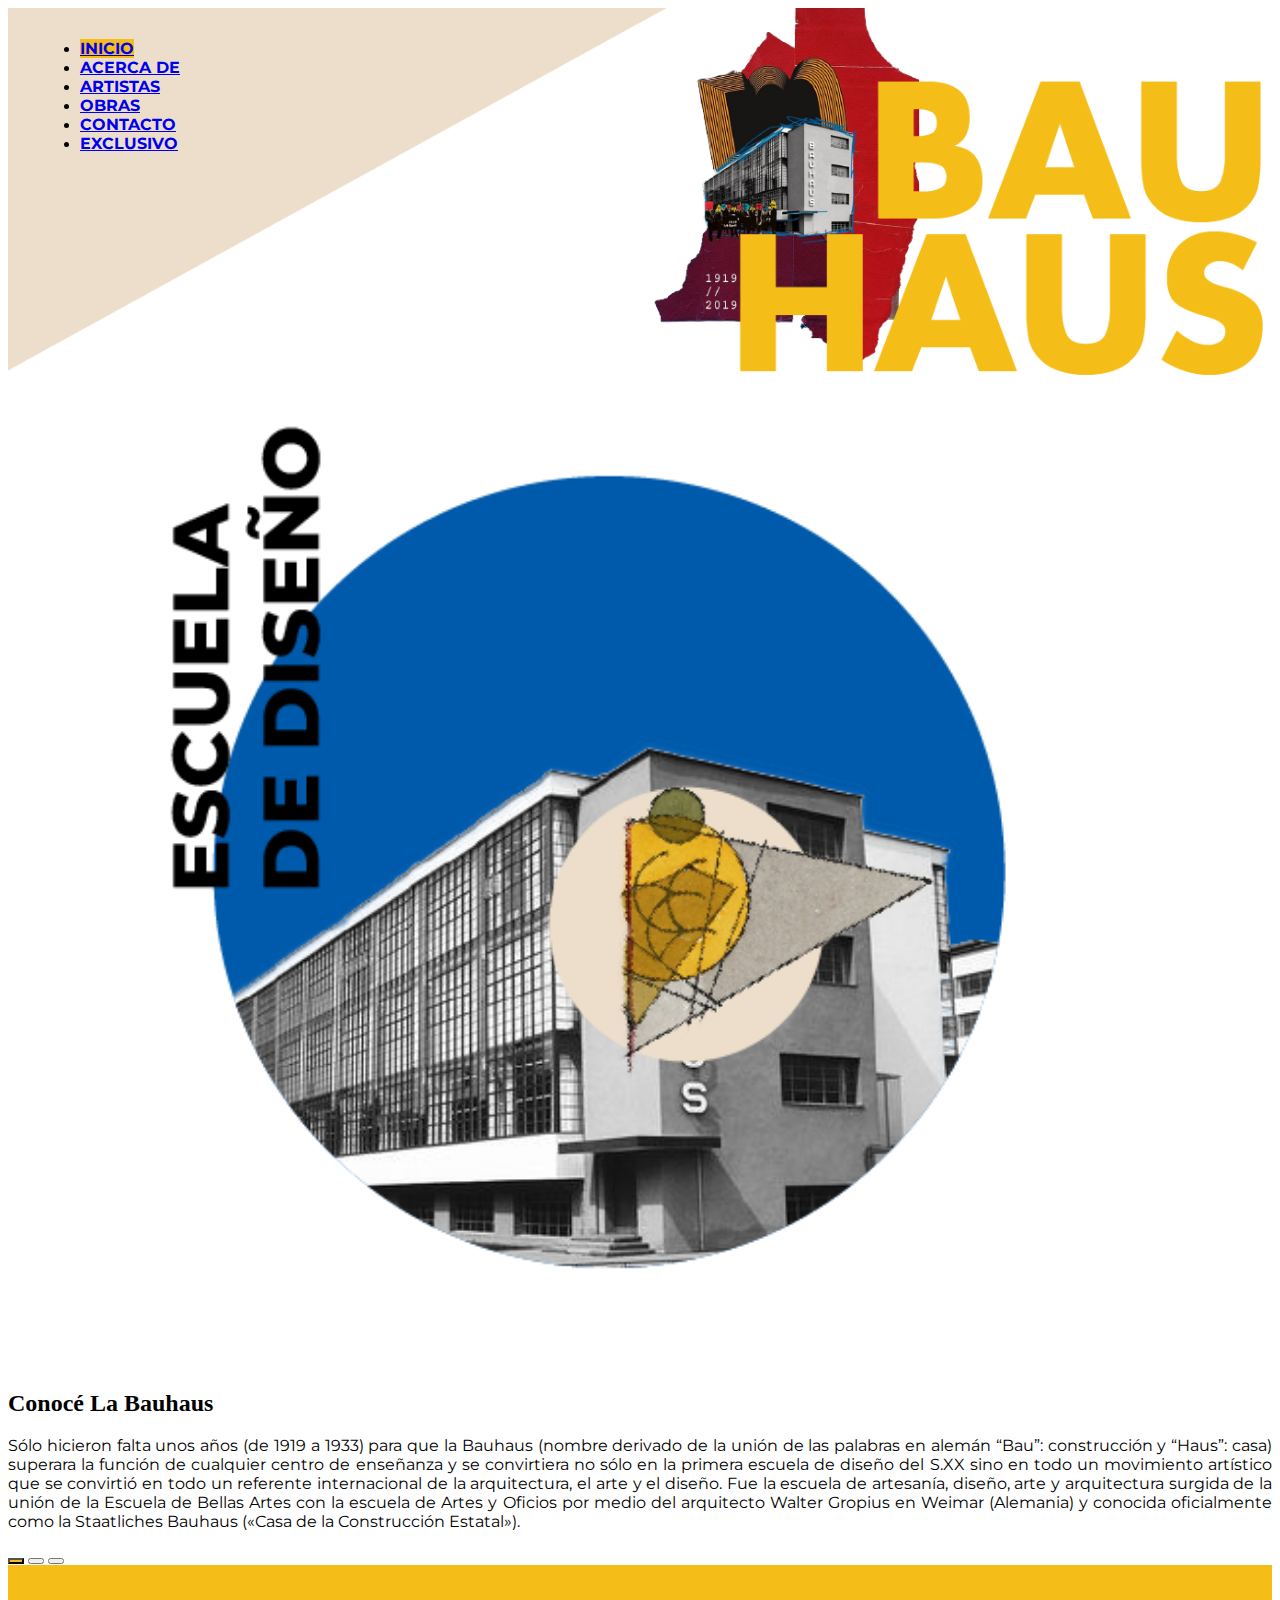
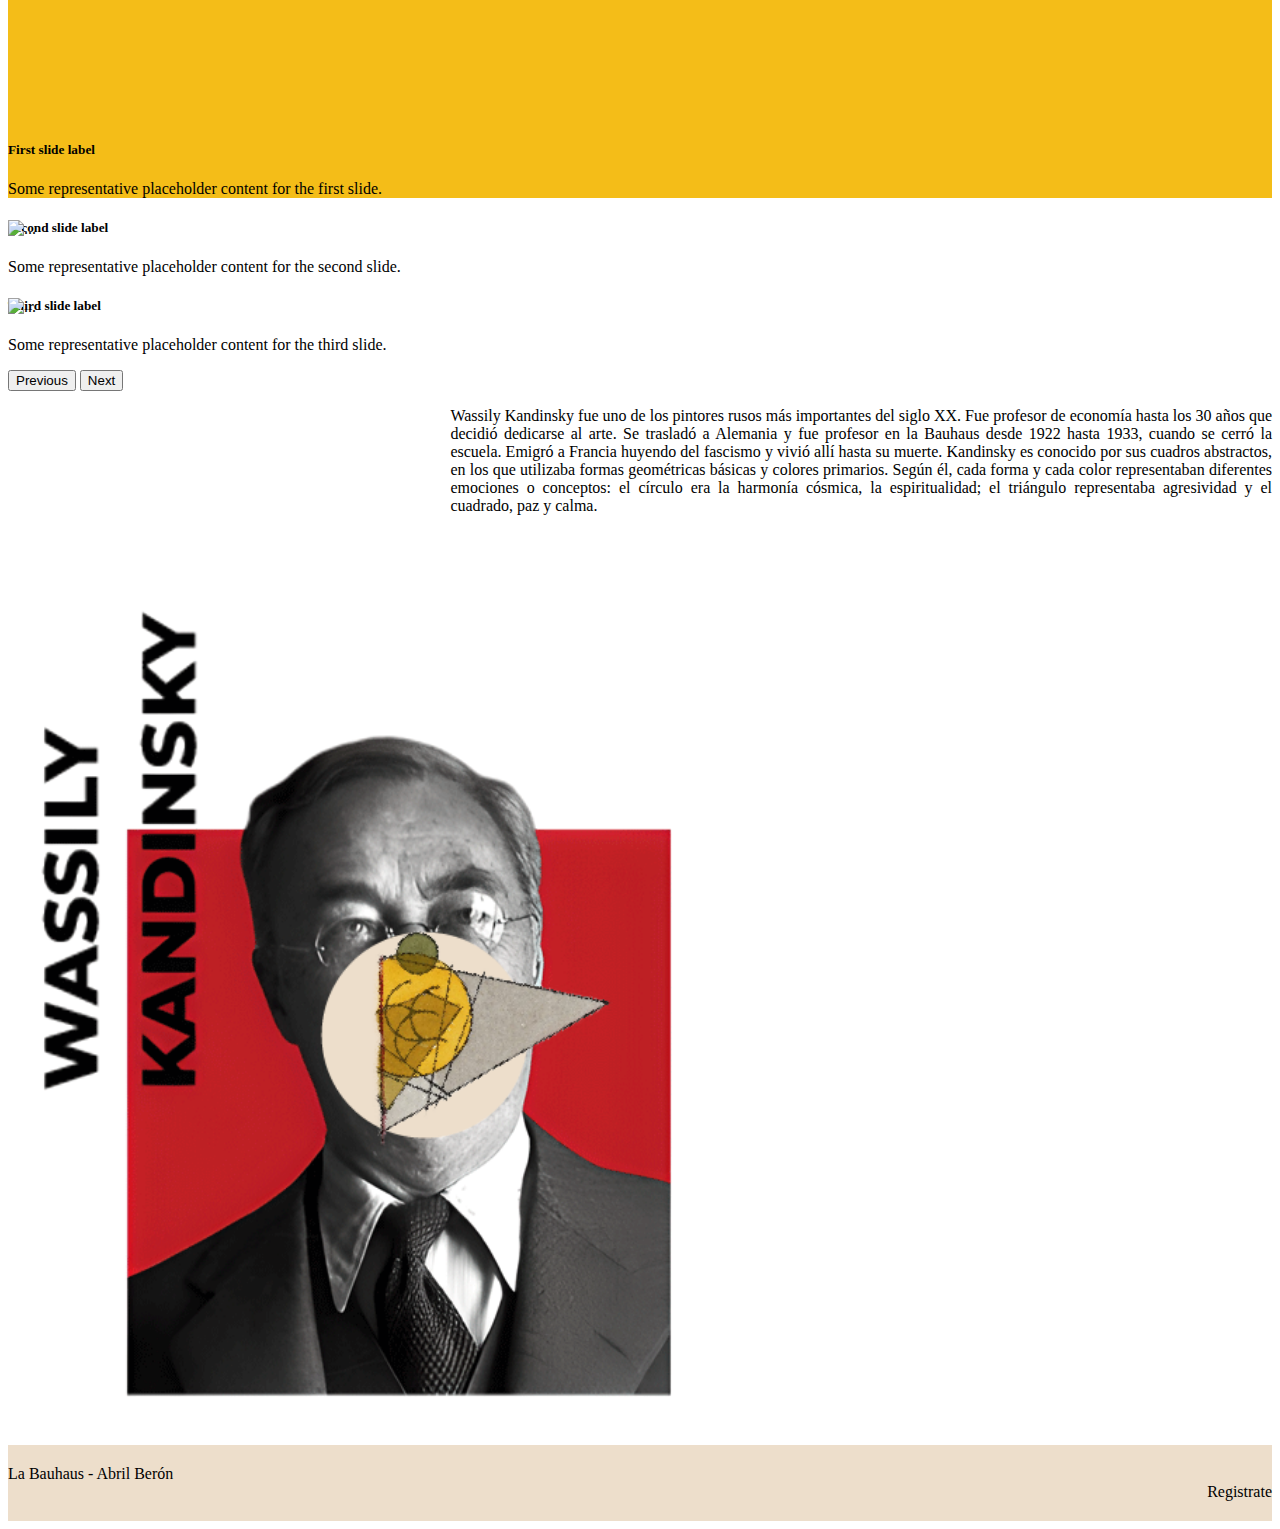
==== commit 5210a502: "index" ====
--- a/index.html
+++ b/index.html
@@ -84,104 +84,52 @@
                   </div>
              
               </div>
-
-              <!-- Carousel wrapper -->
-                  <div
-                  id="carouselVideoExample"
-                  class="carousel slide carousel-fade"
-                  data-mdb-ride="carousel">
-
-              <!-- Indicators -->
+              <div class="row justify-content-center">
+                <div id="carouselExampleCaptions" class="carousel slide">
                   <div class="carousel-indicators">
-                    <button
-                      type="button"
-                      data-mdb-target="#carouselVideoExample"
-                      data-mdb-slide-to="0"
-                      class="active"
-                      aria-current="true"
-                      aria-label="Slide 1"
-                    ></button>
-                    <button
-                      type="button"
-                      data-mdb-target="#carouselVideoExample"
-                      data-mdb-slide-to="1"
-                      aria-label="Slide 2"
-                    ></button>
-                    <button
-                      type="button"
-                      data-mdb-target="#carouselVideoExample"
-                      data-mdb-slide-to="2"
-                      aria-label="Slide 3"
-                    ></button>
+                    <button type="button" data-bs-target="#carouselExampleCaptions" data-bs-slide-to="0" class="active" aria-current="true" aria-label="Slide 1"></button>
+                    <button type="button" data-bs-target="#carouselExampleCaptions" data-bs-slide-to="1" aria-label="Slide 2"></button>
+                    <button type="button" data-bs-target="#carouselExampleCaptions" data-bs-slide-to="2" aria-label="Slide 3"></button>
                   </div>
-
-                <!-- Inner -->
                   <div class="carousel-inner">
-                   <!-- Single item -->
                     <div class="carousel-item active">
                       <video class="img-fluid" autoplay loop muted>
                         <source src="https://mdbcdn.b-cdn.net/img/video/Tropical.mp4" type="video/mp4" />
                       </video>
                       <div class="carousel-caption d-none d-md-block">
                         <h5>First slide label</h5>
-                        <p>
-                          Nulla vitae elit libero, a pharetra augue mollis interdum.
-                        </p>
+                        <p>Some representative placeholder content for the first slide.</p>
                       </div>
                     </div>
-
-                    <!-- Single item -->
                     <div class="carousel-item">
-                      <video class="img-fluid" autoplay loop muted>
-                        <source src="https://youtu.be/W_lrvXundLk" type="video/mp4" />
-                      </video>
+                      <img src="..." class="d-block w-100" alt="...">
                       <div class="carousel-caption d-none d-md-block">
                         <h5>Second slide label</h5>
-                        <p>
-                          Lorem ipsum dolor sit amet, consectetur adipiscing elit.
-                        </p>
+                        <p>Some representative placeholder content for the second slide.</p>
                       </div>
                     </div>
-
-                    <!-- Single item -->
                     <div class="carousel-item">
-                      <video class="img-fluid" autoplay loop muted>
-                        <source
-                          src="https://youtu.be/81fkBLlzvcM"
-                          type="video/mp4"
-                        />
-                      </video>
+                      <img src="..." class="d-block w-100" alt="...">
                       <div class="carousel-caption d-none d-md-block">
                         <h5>Third slide label</h5>
-                        <p>
-                          Praesent commodo cursus magna, vel scelerisque nisl consectetur.
-                        </p>
+                        <p>Some representative placeholder content for the third slide.</p>
                       </div>
                     </div>
                   </div>
-                  <!-- Inner -->
-
-                  <!-- Controls -->
-                  <button
-                    class="carousel-control-prev"
-                    type="button"
-                    data-mdb-target="#carouselVideoExample"
-                    data-mdb-slide="prev"
-                  >
+                  <button class="carousel-control-prev" type="button" data-bs-target="#carouselExampleCaptions" data-bs-slide="prev">
                     <span class="carousel-control-prev-icon" aria-hidden="true"></span>
                     <span class="visually-hidden">Previous</span>
                   </button>
-                  <button
-                    class="carousel-control-next"
-                    type="button"
-                    data-mdb-target="#carouselVideoExample"
-                    data-mdb-slide="next"
-                  >
+                  <button class="carousel-control-next" type="button" data-bs-target="#carouselExampleCaptions" data-bs-slide="next">
                     <span class="carousel-control-next-icon" aria-hidden="true"></span>
                     <span class="visually-hidden">Next</span>
                   </button>
-                  </div>
-                  <!-- Carousel wrapper --> 
+                </div>
+              </div>
+
+
+              
+
 
 
             
@@ -229,25 +177,10 @@
         </div>
       </div>
     </footer>
-    
-    
-
-
-
-
-
-
-
-
-
-
-
-
-
-
+    <script src="https://cdn.jsdelivr.net/npm/@popperjs/core@2.11.7/dist/umd/popper.min.js" integrity="sha384-zYPOMqeu1DAVkHiLqWBUTcbYfZ8osu1Nd6Z89ify25QV9guujx43ITvfi12/QExE" crossorigin="anonymous"></script>
+<script src="https://cdn.jsdelivr.net/npm/bootstrap@5.3.0-alpha3/dist/js/bootstrap.min.js" integrity="sha384-Y4oOpwW3duJdCWv5ly8SCFYWqFDsfob/3GkgExXKV4idmbt98QcxXYs9UoXAB7BZ" crossorigin="anonymous"></script>
     <script src="https://cdn.jsdelivr.net/npm/bootstrap@5.3.0-alpha3/dist/js/bootstrap.bundle.min.js" integrity="sha384-ENjdO4Dr2bkBIFxQpeoTz1HIcje39Wm4jDKdf19U8gI4ddQ3GYNS7NTKfAdVQSZe" crossorigin="anonymous"></script>
-    <script src="https://cdn.jsdelivr.net/npm/@popperjs/core@2.11.7/dist/umd/popper.min.js" integrity="sha384-zYPOMqeu1DAVkHiLqWBUTcbYfZ8osu1Nd6Z89ify25QV9guujx43ITvfi12/QExE" crossorigin="anonymous"></script>
-    <script src="https://cdn.jsdelivr.net/npm/bootstrap@5.3.0-alpha3/dist/js/bootstrap.min.js" integrity="sha384-Y4oOpwW3duJdCWv5ly8SCFYWqFDsfob/3GkgExXKV4idmbt98QcxXYs9UoXAB7BZ" crossorigin="anonymous"></script>
 </body>
 
 </html>
+
--- a/css/estilos.css
+++ b/css/estilos.css
@@ -149,6 +149,7 @@
   margin: auto;
   justify-content: center;
 }
+
 .background3 {
   background-color: #EDDECB;
   padding-top: 7rem;
@@ -170,12 +171,12 @@
   margin-bottom: 3rem;
   margin-top: 3rem;
 }
+
 .boton3 {
     position: absolute;
     margin-left: 13rem;
     width: 10%;
     display: flex;
-
 }
 
 .wassilypreview2 {
@@ -207,6 +208,9 @@
   text-align: center;
 }
 
+.form-group {
+  width: 100%;
+}
 form {
   width: 50%;
   margin: auto;
@@ -227,17 +231,6 @@
 
 .background_form {
   background-color: #EDDECB;
-}
-
-.usuario {
-  display: flex;
-}
-
-.apellido {
-  margin-left: 2.5rem;
-}
-.email {
-  width: 105%;
 }
 
 .background_footer {
@@ -322,6 +315,16 @@
   opacity: 1;
 }
 
+.img-container3:hover {
+  transform: scale(1.2);
+  transition: all 0.5s ease-in-out;
+}
+
+.img-container4:hover {
+  transform: scale(1.2);
+  transition: all 0.5s ease-in-out;
+}
+
 .text-overlay h2 {
   font-size: 1rem;
   margin-bottom: 1rem;
@@ -395,7 +398,7 @@
 
 
 .hover-zoom:hover {
-  transform: scale(1.1);
+  transform: scale(1.2);
   transition: all 0.5s ease-in-out;
 }
 .card {
@@ -420,9 +423,15 @@
 }
 
 .width_artistas {
-  width: 95%;
-  font-family: 'Montserrat', sans-serif;
-  padding-bottom: 2rem;
+  width: 90%;
+  font-family: 'Montserrat', sans-serif;
+  padding-bottom: 1.2rem;
+}
+
+.width_artistaswalter {
+  width: 90%;
+  font-family: 'Montserrat', sans-serif;
+  padding-bottom: 3.7rem;
 }
 
 .font_title {
@@ -431,10 +440,27 @@
   margin-top: 1rem;
 }
 
-.foto_artistas{
-  width: 33.7%;
-}
-
+.hannes {
+  width: 31.5%;
+}
+.mies {
+  width: 31.6%;
+}
+
+.wassilykand {
+  width: 34.8%;
+}
+.margen-preview {
+margin-bottom: 6rem;
+}
+
+.lilly{
+  width: 32%;
+}
+
+.paul {
+  width: 32.5%;
+}
 .artistas_right {
   justify-content: right;
 }
@@ -507,13 +533,14 @@
 
 .text-center_principios {
   text-align: center!important;
-  width: 40%;
-  position: absolute;
-  margin-top: -8rem;
+  width: 48%;
+  position: absolute;
+  margin-top: -1rem;
 }
 
 .padding_principios {
-  padding-top: 8rem
+  padding-top: 8rem;
+  margin-top: 1rem;
 }
 
 .titulo_principios {
@@ -521,7 +548,7 @@
   width: 100%;
   justify-content: left;
   display: flex;
-  margin-bottom: 11rem;
+  margin-bottom: 7rem;
 }
 
 .titulo {
@@ -529,4 +556,36 @@
     text-align: left;
     color: white;
     font-family: 'Montserrat';
-}+}
+
+
+.artistas_card {
+  margin: auto;
+  width: 51%;
+  
+}
+
+
+
+.artistas_card_right {
+  margin: auto;
+  width: 51%;
+  display: flex;
+  justify-content: right;
+}
+
+.portada1 {
+ 
+  background-image: url("imagenes/fondo-21.jpg"); 
+  background-repeat: no-repeat; 
+  background-size: cover;
+  text-align: center;
+
+  justify-content: center;
+  position: relative;
+  display: flex;
+  width: 100%;
+  
+  align-items: center;
+}
+
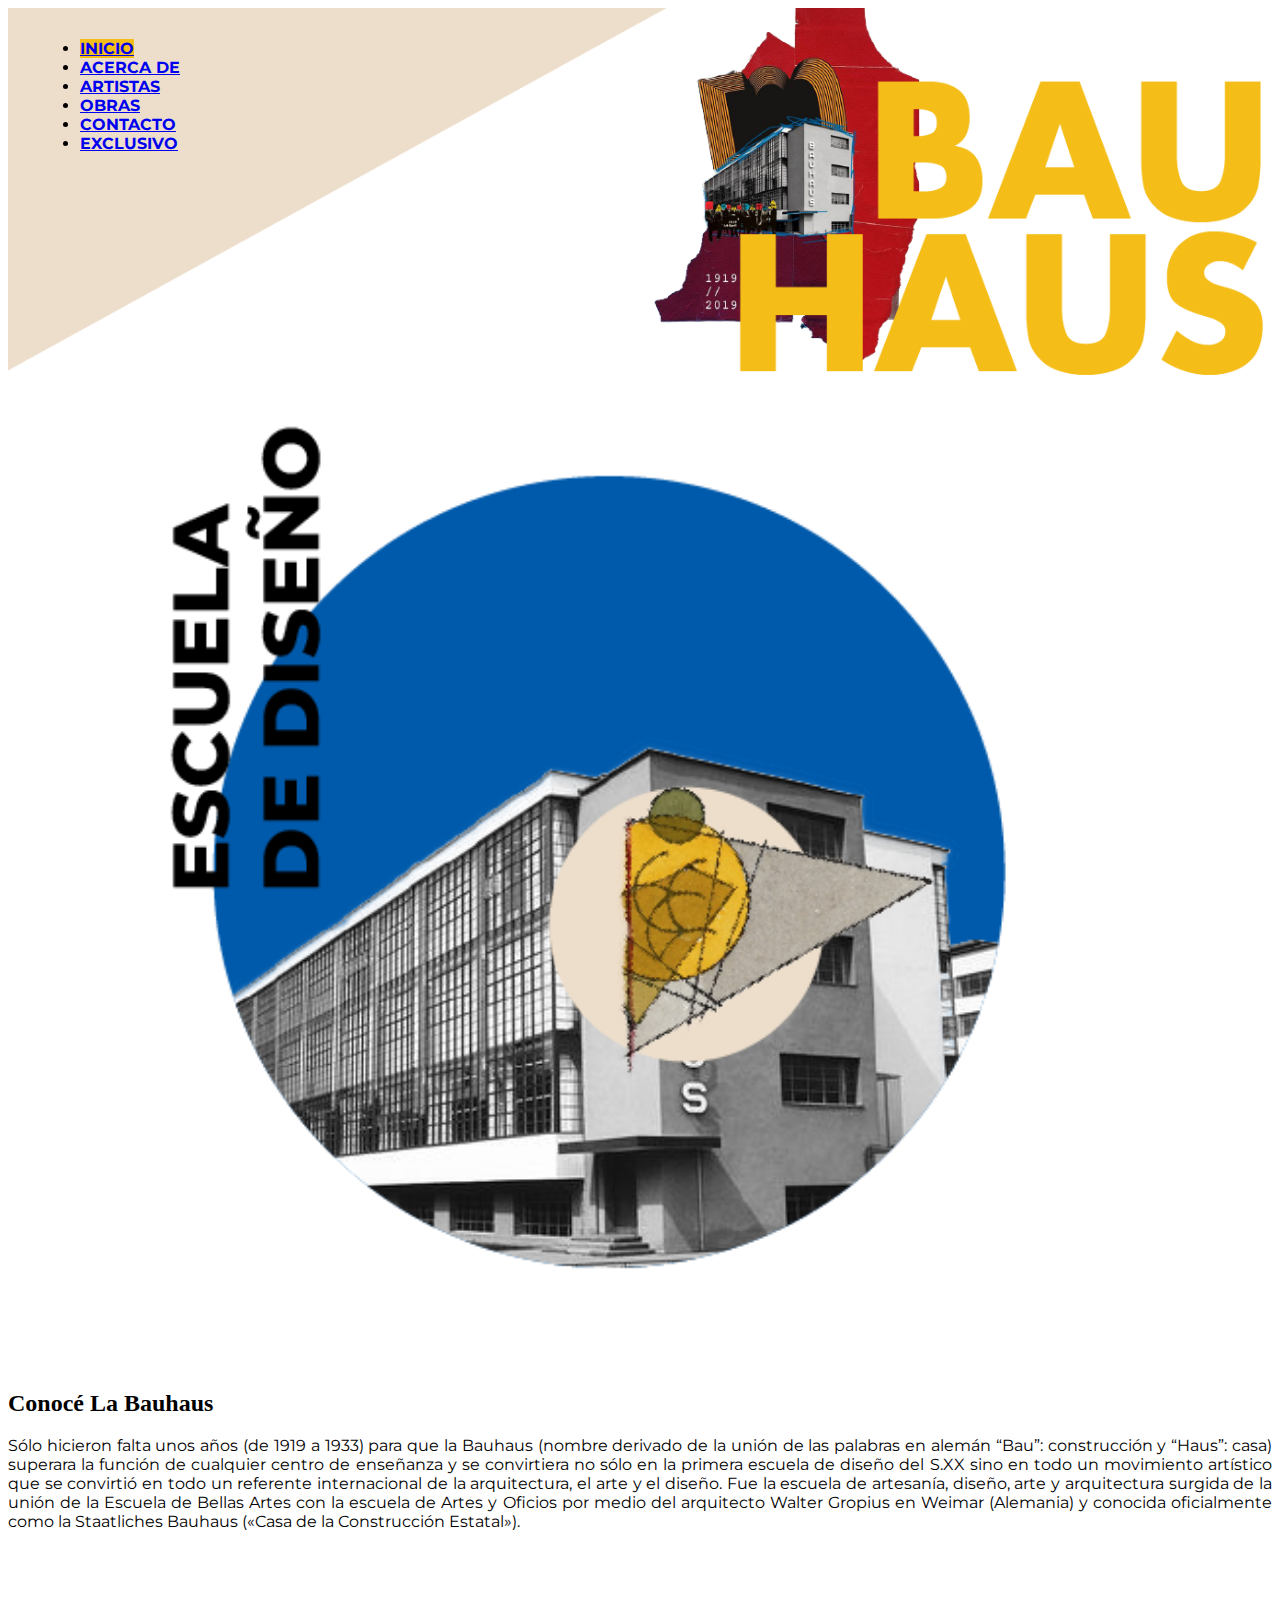
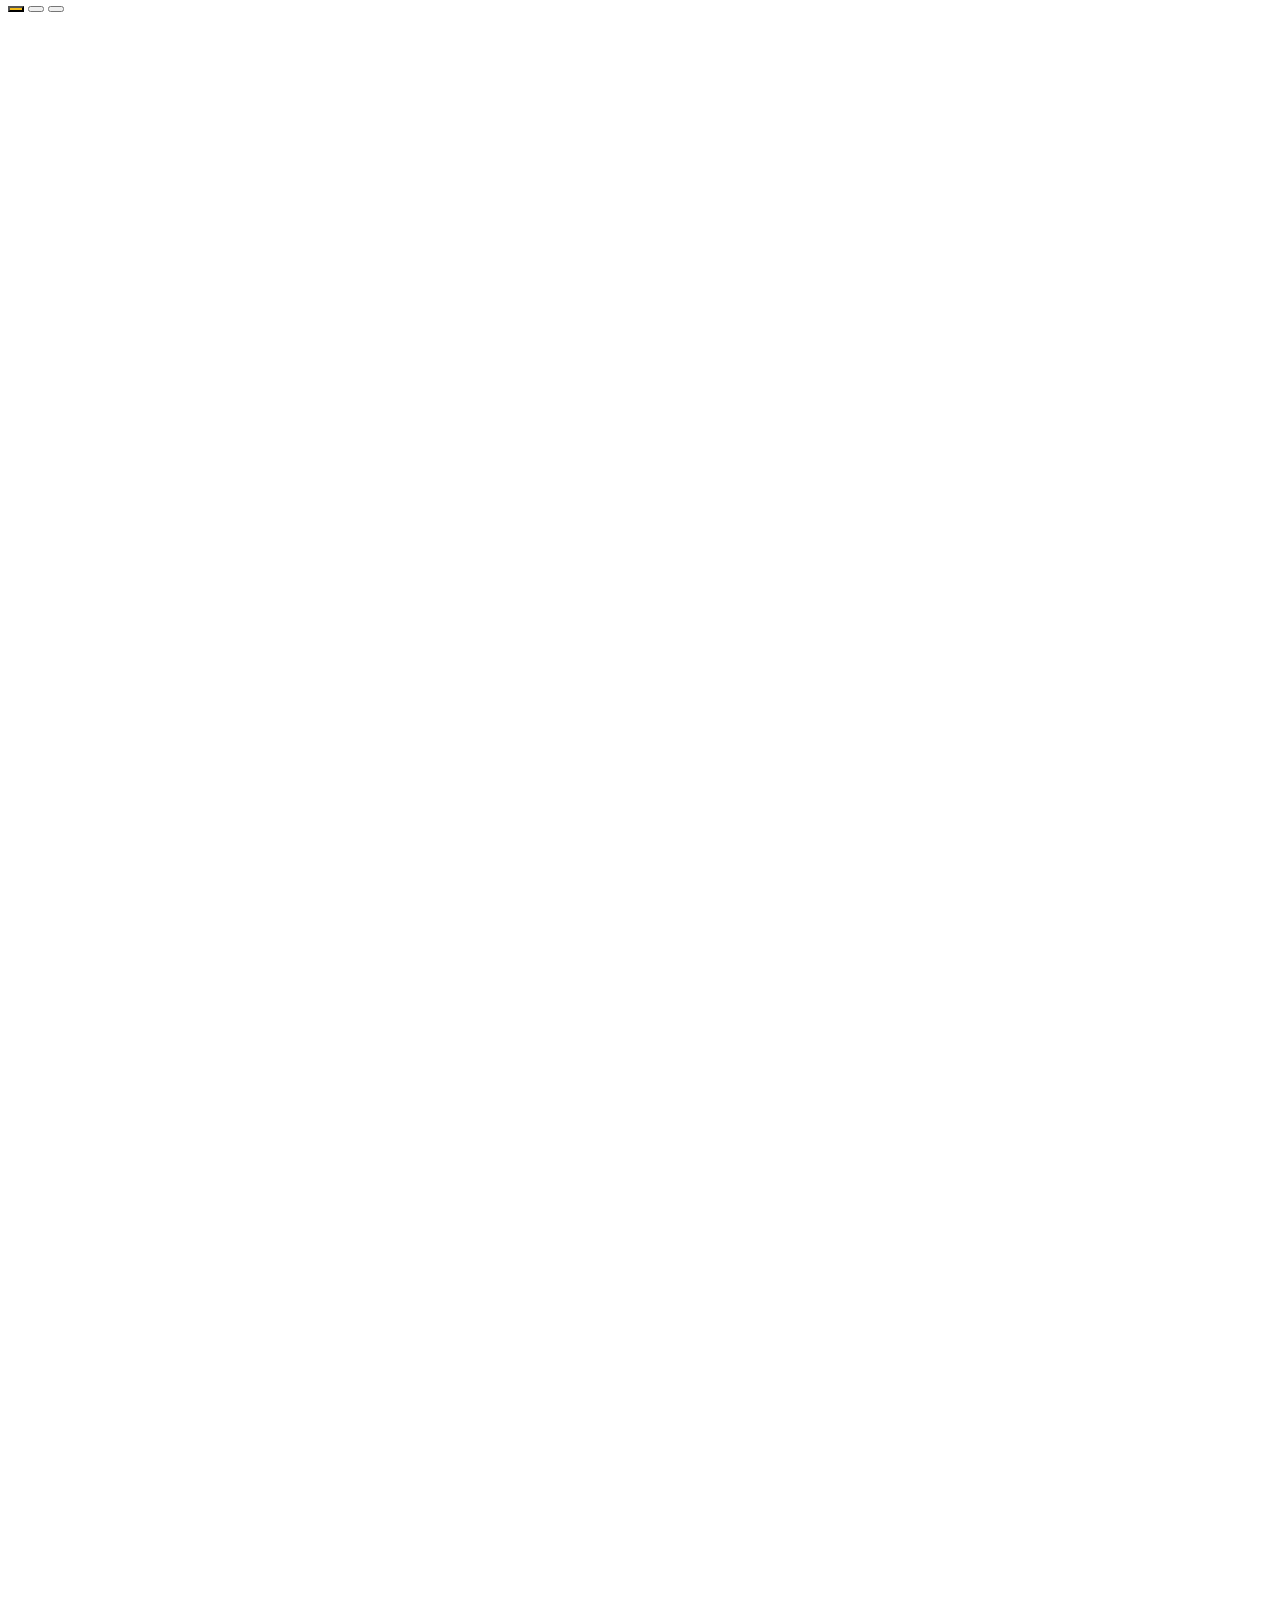
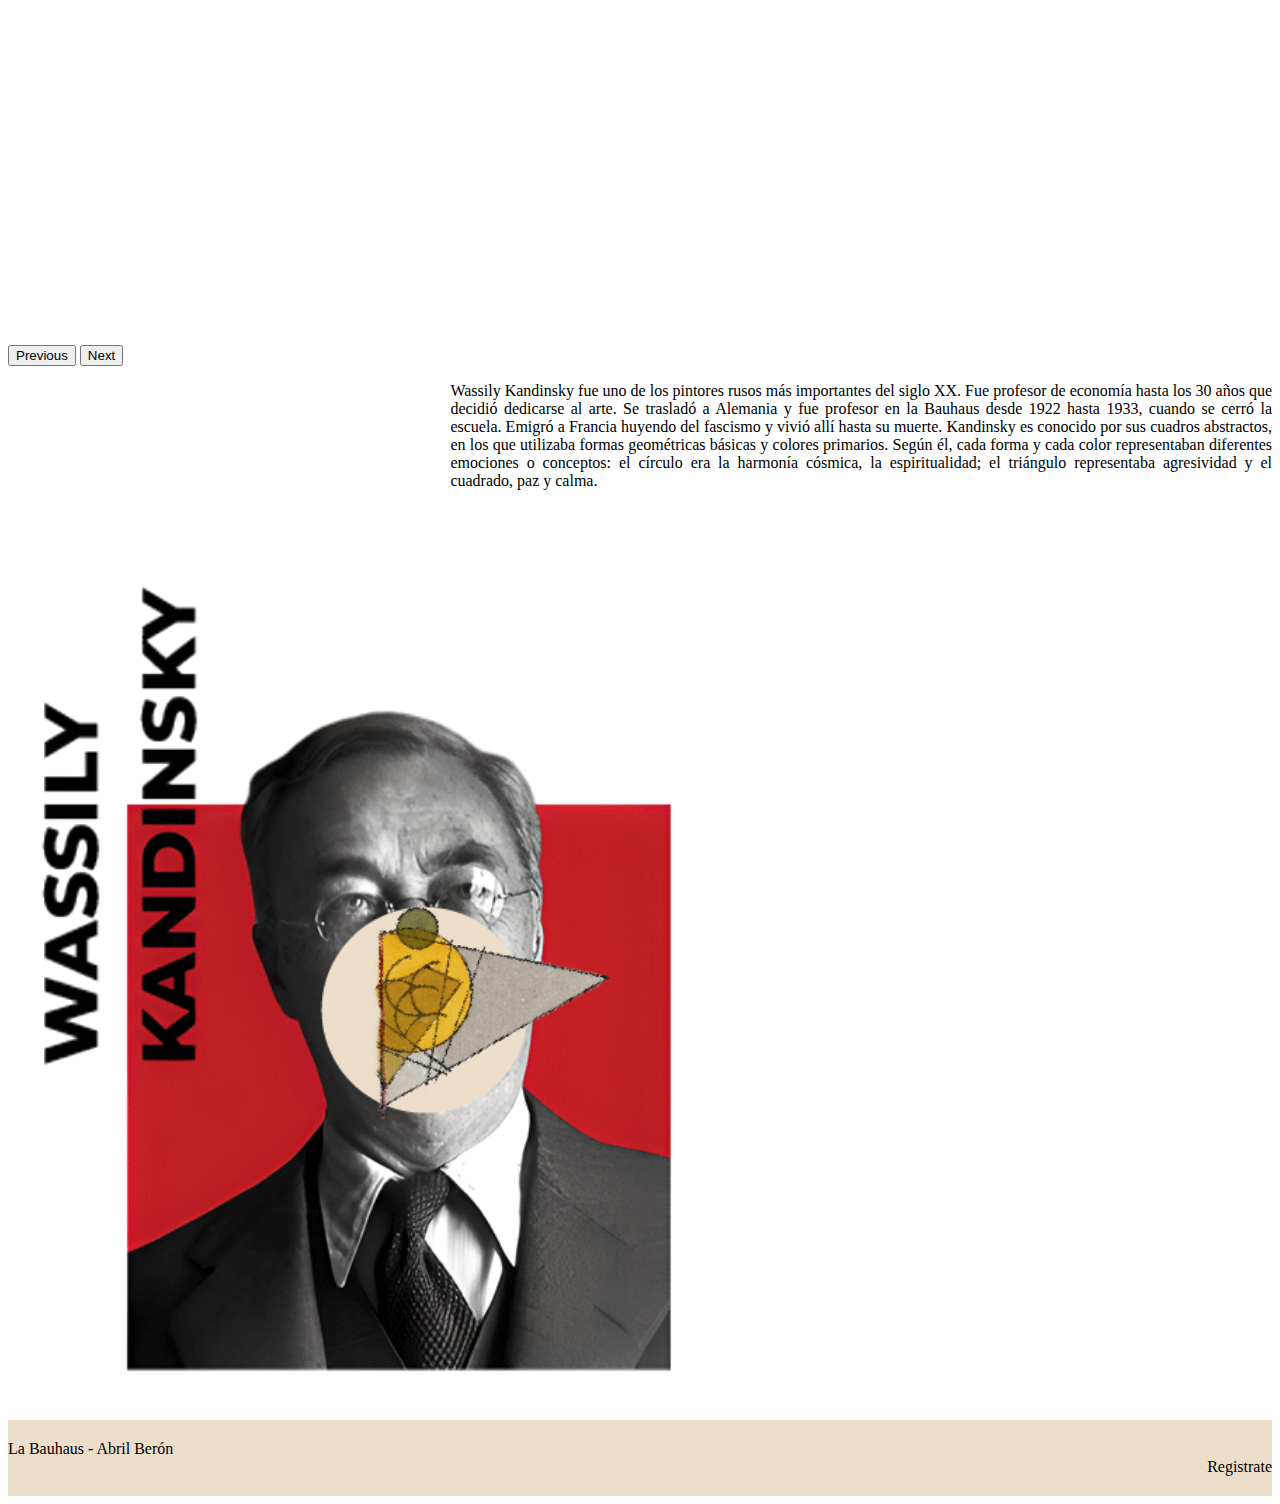
==== commit 16034abf: "artistas page" ====
--- a/index.html
+++ b/index.html
@@ -62,7 +62,7 @@
         <div class="col-12">
           <div class="container-fluid">
 
-              <div class="row justify-content-center">
+              <div class="row justify-content-center bottom-home">
   
                   <div class="col-12 col-md-6">
                       <div class="img-container">
@@ -92,28 +92,23 @@
                     <button type="button" data-bs-target="#carouselExampleCaptions" data-bs-slide-to="2" aria-label="Slide 3"></button>
                   </div>
                   <div class="carousel-inner">
-                    <div class="carousel-item active">
-                      <video class="img-fluid" autoplay loop muted>
-                        <source src="https://mdbcdn.b-cdn.net/img/video/Tropical.mp4" type="video/mp4" />
+                    <div class="carousel-item active fondo-video">
+                      <video class="img-fluid_video" autoplay loop muted>
+                        <source src="imagenes/Bauhaus Design_ Everything you need to know in 50 seconds.mp4" type="video/mp4" />
                       </video>
-                      <div class="carousel-caption d-none d-md-block">
-                        <h5>First slide label</h5>
-                        <p>Some representative placeholder content for the first slide.</p>
-                      </div>
+                      
                     </div>
-                    <div class="carousel-item">
-                      <img src="..." class="d-block w-100" alt="...">
-                      <div class="carousel-caption d-none d-md-block">
-                        <h5>Second slide label</h5>
-                        <p>Some representative placeholder content for the second slide.</p>
-                      </div>
+                    <div class="carousel-item fondo-video">
+                      <video class="img-fluid_video" autoplay loop muted>
+                        <source src="imagenes/Bauhaus - Motion Graphic.mp4" type="video/mp4" />
+                      </video>
+                     
                     </div>
-                    <div class="carousel-item">
-                      <img src="..." class="d-block w-100" alt="...">
-                      <div class="carousel-caption d-none d-md-block">
-                        <h5>Third slide label</h5>
-                        <p>Some representative placeholder content for the third slide.</p>
-                      </div>
+                    <div class="carousel-item fondo-video">
+                      <video class="img-fluid_video" autoplay loop muted>
+                        <source src="imagenes/Bauhaus - Motion Graphic_ Animation.mp4" type="video/mp4" />
+                      </video>
+                      
                     </div>
                   </div>
                   <button class="carousel-control-prev" type="button" data-bs-target="#carouselExampleCaptions" data-bs-slide="prev">
--- a/css/estilos.css
+++ b/css/estilos.css
@@ -13,6 +13,7 @@
 .navbar-nav {
     top: 50px;
     left: 0;
+    
   }
 
 nav .nav-link:hover {
@@ -558,6 +559,11 @@
     font-family: 'Montserrat';
 }
 
+.card-position {
+  --bs-card-border-color: 0;
+  width: 50%;
+  margin: auto;
+}
 
 .artistas_card {
   margin: auto;
@@ -565,8 +571,6 @@
   
 }
 
-
-
 .artistas_card_right {
   margin: auto;
   width: 51%;
@@ -574,12 +578,13 @@
   justify-content: right;
 }
 
-.portada1 {
+#portada1 {
  
-  background-image: url("imagenes/fondo-21.jpg"); 
+  background-image: url("../imagenes/fondo-21.jpg"); 
   background-repeat: no-repeat; 
+ background-attachment: fixed;
+  text-align: center;
   background-size: cover;
-  text-align: center;
 
   justify-content: center;
   position: relative;
@@ -587,5 +592,47 @@
   width: 100%;
   
   align-items: center;
-}
-
+  padding-bottom: 6rem;
+  margin: 0;
+}
+
+.img-fluid_video {
+    width: 100%;
+    height: 40rem;
+}
+
+.fondo-video {
+  background-color: white;
+}
+
+.carousel-control-next-icon {
+ 
+  background-color: #F4BD18;
+}
+
+.carousel-control-prev-icon {
+  background-color: #F4BD18;
+
+}
+
+.bottom-home {
+  margin-bottom: 4rem;
+}
+
+section {
+  padding-top: 6rem;
+  padding-bottom: 6rem;
+}
+
+#navbarNav {
+  justify-content: center;
+  font-family: 'Montserrat';
+}
+
+.espacio {
+  margin-right: 1rem;
+  margin-left: 1rem;
+}
+#margin-nav {
+  margin-top: 4rem;
+}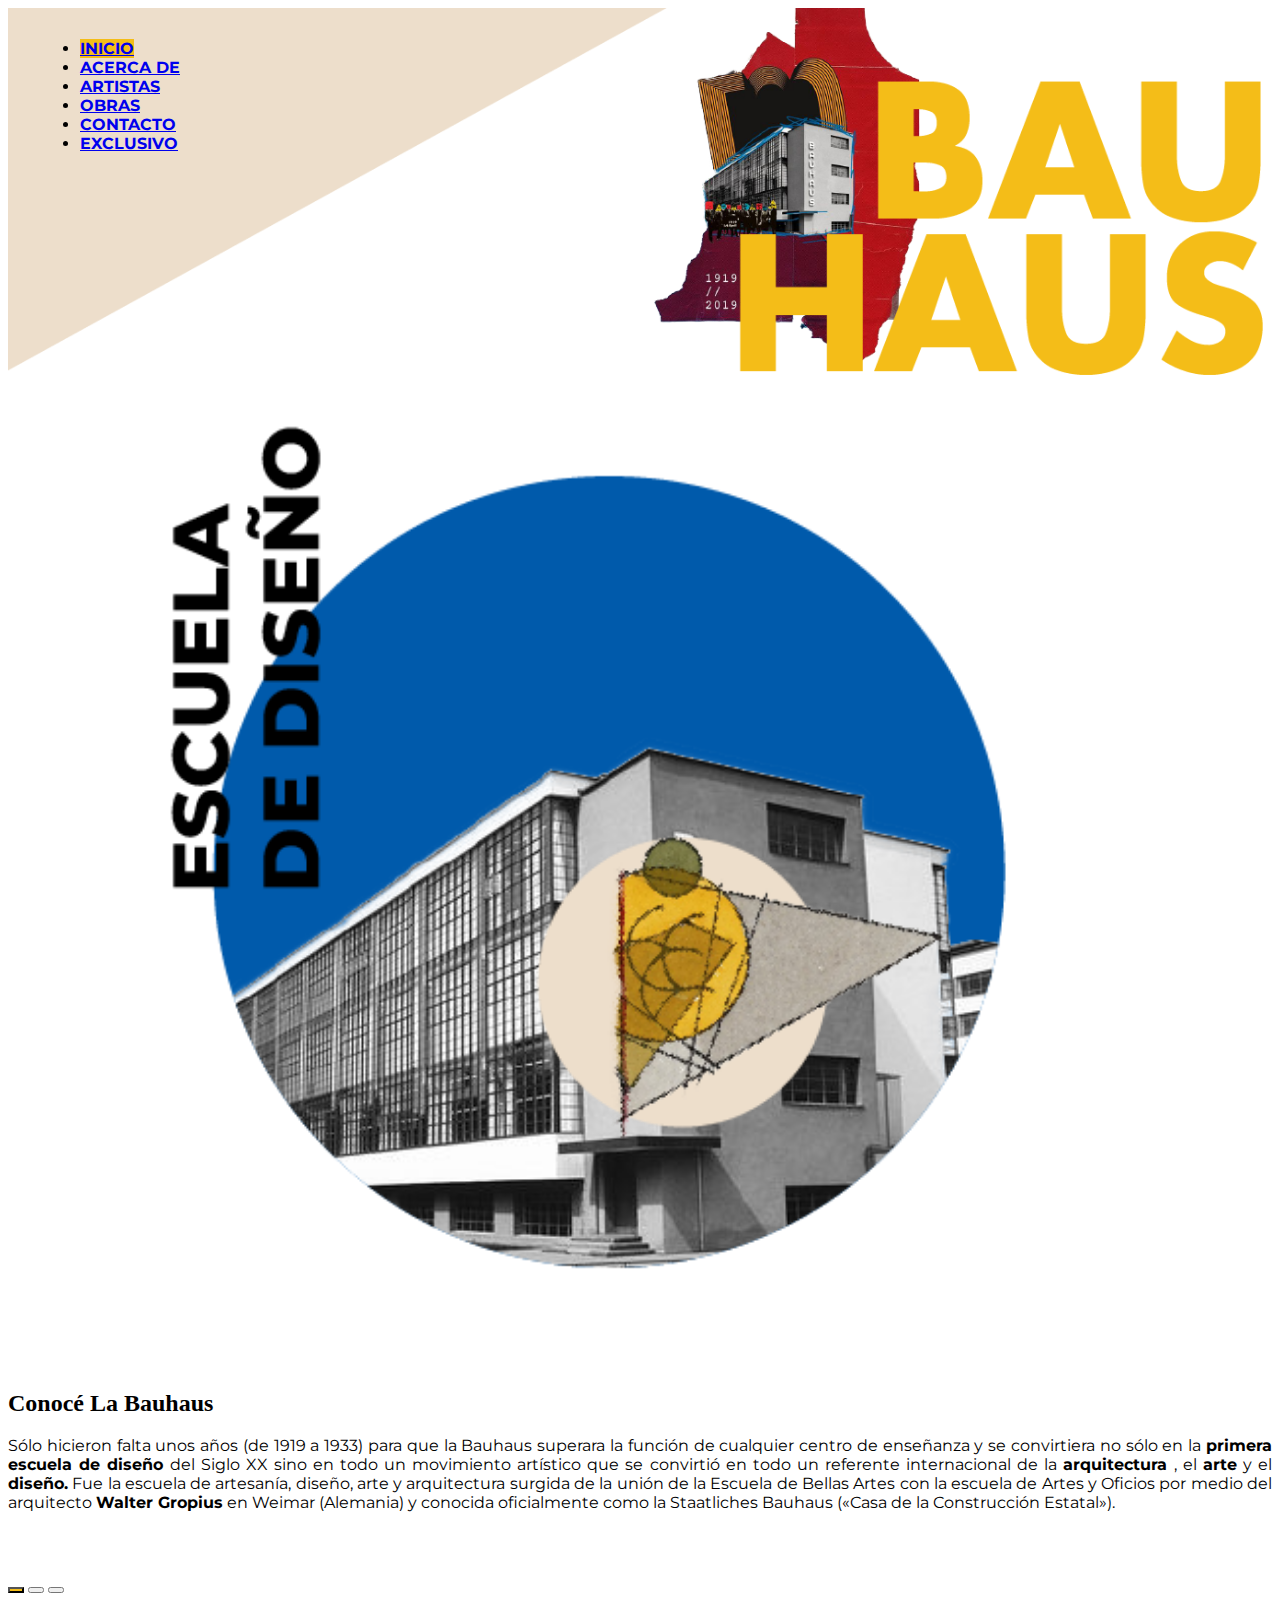
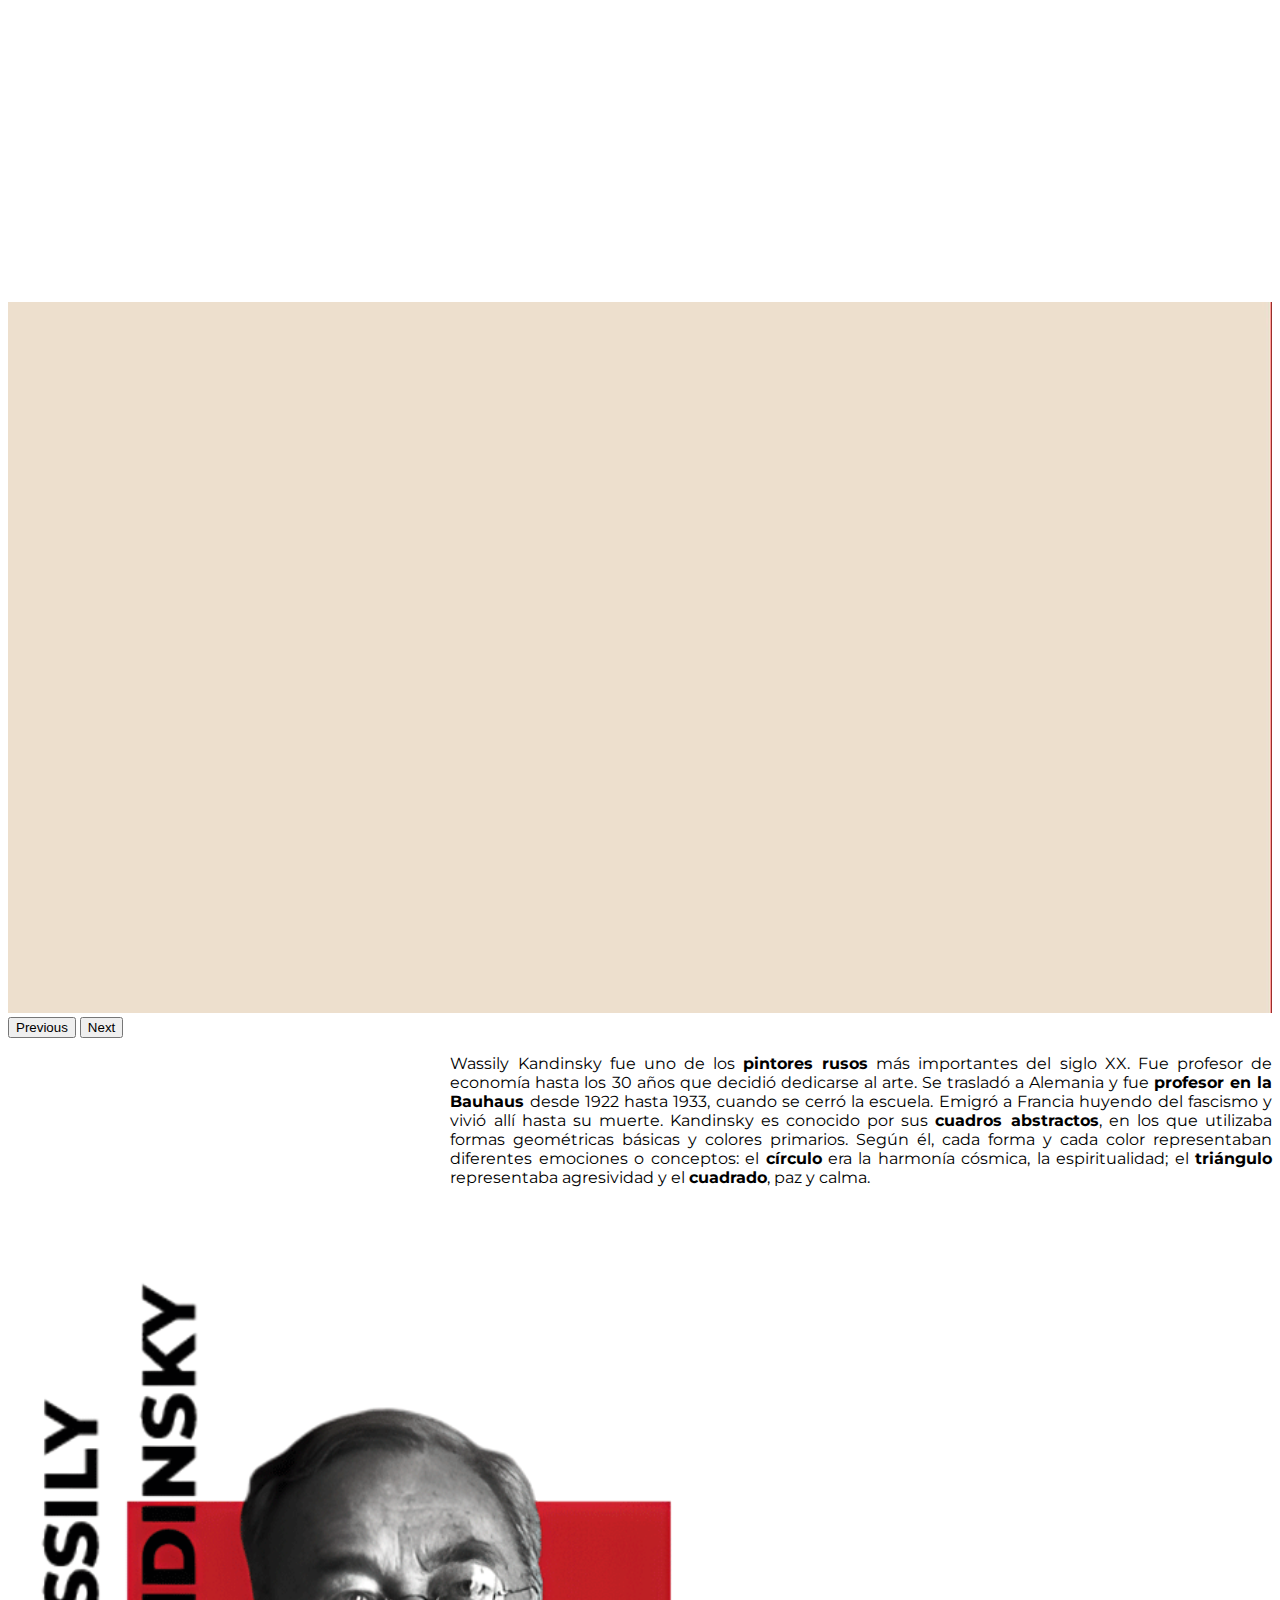
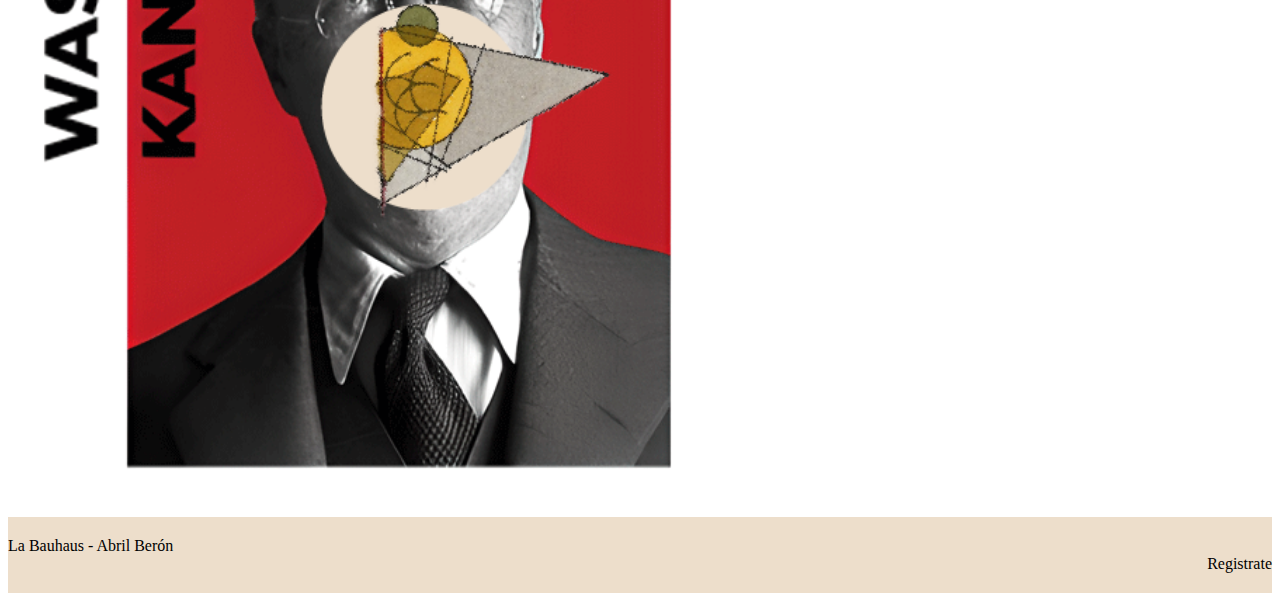
==== commit e81196a3: "datos" ====
--- a/index.html
+++ b/index.html
@@ -78,7 +78,7 @@
                    
                       <div class="col-10 text-center">
                         <h2 class="conoce">Conocé La Bauhaus</h2>
-                        <p class="previewbauhaus">Sólo hicieron falta unos años (de 1919 a 1933) para que la Bauhaus (nombre derivado de la unión de las palabras en alemán “Bau”: construcción y “Haus”: casa) superara la función de cualquier centro de enseñanza y se convirtiera no sólo en la primera escuela de diseño del S.XX sino en todo un movimiento artístico que se convirtió en todo un referente internacional de la arquitectura, el arte y el diseño. Fue la escuela de artesanía, diseño, arte y arquitectura surgida de la unión de la Escuela de Bellas Artes con la escuela de Artes y Oficios por medio del arquitecto Walter Gropius en Weimar (Alemania) y conocida oficialmente como la Staatliches Bauhaus («Casa de la Construcción Estatal»).</p>
+                        <p class="previewbauhaus">Sólo hicieron falta unos años (de 1919 a 1933) para que la Bauhaus superara la función de cualquier centro de enseñanza y se convirtiera no sólo en la <strong class="font-weight-bold"> primera escuela de diseño </strong> del Siglo XX sino en todo un movimiento artístico que se convirtió en todo un referente internacional de la <strong class="font-weight-bold"> arquitectura </strong>, el <strong class="font-weight-bold">arte</strong> y el <strong class="font-weight-bold">diseño.</strong> Fue la escuela de artesanía, diseño, arte y arquitectura surgida de la unión de la Escuela de Bellas Artes con la escuela de Artes y Oficios por medio del arquitecto <strong class="font-weight-bold">Walter Gropius</strong> en Weimar (Alemania) y conocida oficialmente como la Staatliches Bauhaus («Casa de la Construcción Estatal»).</p>
                       </div>
                     
                   </div>
@@ -92,19 +92,19 @@
                     <button type="button" data-bs-target="#carouselExampleCaptions" data-bs-slide-to="2" aria-label="Slide 3"></button>
                   </div>
                   <div class="carousel-inner">
-                    <div class="carousel-item active fondo-video">
+                    <div class="carousel-item active fondovideo">
                       <video class="img-fluid_video" autoplay loop muted>
                         <source src="imagenes/Bauhaus Design_ Everything you need to know in 50 seconds.mp4" type="video/mp4" />
                       </video>
                       
                     </div>
-                    <div class="carousel-item fondo-video">
+                    <div class="carousel-item fondovideo">
                       <video class="img-fluid_video" autoplay loop muted>
                         <source src="imagenes/Bauhaus - Motion Graphic.mp4" type="video/mp4" />
                       </video>
                      
                     </div>
-                    <div class="carousel-item fondo-video">
+                    <div class="carousel-item fondovideo">
                       <video class="img-fluid_video" autoplay loop muted>
                         <source src="imagenes/Bauhaus - Motion Graphic_ Animation.mp4" type="video/mp4" />
                       </video>
@@ -133,7 +133,7 @@
                 <div class="col-12 col-md-6 align-self-center">
                  
                   <div class="col-10 text-center2">
-                    <p class="wassilypreview">Wassily Kandinsky fue uno de los pintores rusos más importantes del siglo XX. Fue profesor de economía hasta los 30 años que decidió dedicarse al arte. Se trasladó a Alemania y fue profesor en la Bauhaus desde 1922 hasta 1933, cuando se cerró la escuela. Emigró a Francia huyendo del fascismo y vivió allí hasta su muerte. Kandinsky es conocido por sus cuadros abstractos, en los que utilizaba formas geométricas básicas y colores primarios. Según él, cada forma y cada color representaban diferentes emociones o conceptos: el círculo era la harmonía cósmica, la espiritualidad; el triángulo representaba agresividad y el cuadrado, paz y calma.</p>
+                    <p class="wassilypreview">Wassily Kandinsky fue uno de los <strong class="font-weight-bold">pintores rusos</strong> más importantes del siglo XX. Fue profesor de economía hasta los 30 años que decidió dedicarse al arte. Se trasladó a Alemania y fue <strong class="font-weight-bold">profesor en la Bauhaus</strong> desde 1922 hasta 1933, cuando se cerró la escuela. Emigró a Francia huyendo del fascismo y vivió allí hasta su muerte. Kandinsky es conocido por sus <strong class="font-weight-bold">cuadros abstractos</strong>, en los que utilizaba formas geométricas básicas y colores primarios. Según él, cada forma y cada color representaban diferentes emociones o conceptos: el <strong class="font-weight-bold">círculo</strong> era la harmonía cósmica, la espiritualidad; el <strong class="font-weight-bold">triángulo</strong> representaba agresividad y el <strong class="font-weight-bold">cuadrado</strong>, paz y calma.</p>
                   </div>
                 
                 </div>
@@ -171,9 +171,9 @@
           </div>
         </div>
       </div>
-    </footer>
+    </footer>   
     <script src="https://cdn.jsdelivr.net/npm/@popperjs/core@2.11.7/dist/umd/popper.min.js" integrity="sha384-zYPOMqeu1DAVkHiLqWBUTcbYfZ8osu1Nd6Z89ify25QV9guujx43ITvfi12/QExE" crossorigin="anonymous"></script>
-<script src="https://cdn.jsdelivr.net/npm/bootstrap@5.3.0-alpha3/dist/js/bootstrap.min.js" integrity="sha384-Y4oOpwW3duJdCWv5ly8SCFYWqFDsfob/3GkgExXKV4idmbt98QcxXYs9UoXAB7BZ" crossorigin="anonymous"></script>
+    <script src="https://cdn.jsdelivr.net/npm/bootstrap@5.3.0-alpha3/dist/js/bootstrap.min.js" integrity="sha384-Y4oOpwW3duJdCWv5ly8SCFYWqFDsfob/3GkgExXKV4idmbt98QcxXYs9UoXAB7BZ" crossorigin="anonymous"></script>
     <script src="https://cdn.jsdelivr.net/npm/bootstrap@5.3.0-alpha3/dist/js/bootstrap.bundle.min.js" integrity="sha384-ENjdO4Dr2bkBIFxQpeoTz1HIcje39Wm4jDKdf19U8gI4ddQ3GYNS7NTKfAdVQSZe" crossorigin="anonymous"></script>
 </body>
 
--- a/css/estilos.css
+++ b/css/estilos.css
@@ -54,9 +54,9 @@
 
 .boton1 {
   position: absolute;
-  padding-top: 20rem;
-  padding-left: 25rem;
-  width: 36%;
+    padding-top: 23rem;
+    padding-left: 25rem;
+    width: 38%;
 }
 
 .img-container {
@@ -92,6 +92,7 @@
 
 .wassilypreview {
   text-align: justify;
+  font-family: 'Montserrat', sans-serif;
 }
 
 .boton2 {
@@ -309,6 +310,21 @@
   transition: opacity 0.3s ease-in-out;
 }
 
+.text-overlay2 {
+  position: absolute;
+  top: 0;
+  left: 0;
+  width: 100%;
+  height: 100%;
+  display: flex;
+  flex-direction: column;
+  justify-content: center;
+  align-items: center;
+  opacity: 0;
+  background-color: rgba(0, 0, 0, 0.7);
+  color: white;
+  transition: opacity 0.3s ease-in-out;
+}
 .image-container:hover .text-overlay {
   opacity: 1;
 }
@@ -514,6 +530,7 @@
 
 .background_exclusivo {
   background-color: #EDDECB;
+  padding-top: 5rem;
 }
 
 .background_footer2 {
@@ -539,6 +556,19 @@
   margin-top: -1rem;
 }
 
+.text-center_datos {
+  
+  width: 48%;
+  position: absolute;
+  margin-top: -1rem;
+  margin-left: 6rem;
+}
+
+.foto-datos {
+ 
+  width: 55%;
+  
+}
 .padding_principios {
   padding-top: 8rem;
   margin-top: 1rem;
@@ -598,20 +628,11 @@
 
 .img-fluid_video {
     width: 100%;
-    height: 40rem;
-}
-
-.fondo-video {
+    height: auto;
+}
+
+.fondovideo {
   background-color: white;
-}
-
-.carousel-control-next-icon {
- 
-  background-color: #F4BD18;
-}
-
-.carousel-control-prev-icon {
-  background-color: #F4BD18;
 
 }
 
@@ -633,6 +654,25 @@
   margin-right: 1rem;
   margin-left: 1rem;
 }
+
 #margin-nav {
   margin-top: 4rem;
+}
+
+.text-overlay2 h2 {
+  font-size: 1.4rem;
+  margin-bottom: 1rem;
+  margin-right: 2.5rem;
+  margin-left: 2.5rem;
+}
+
+.text-overlay2 p {
+  font-size: 1rem;
+  margin-right: 2.5rem;
+  margin-left: 2.5rem;
+  text-align: justify;
+  
+}
+.image-container:hover .text-overlay2 {
+  opacity: 1;
 }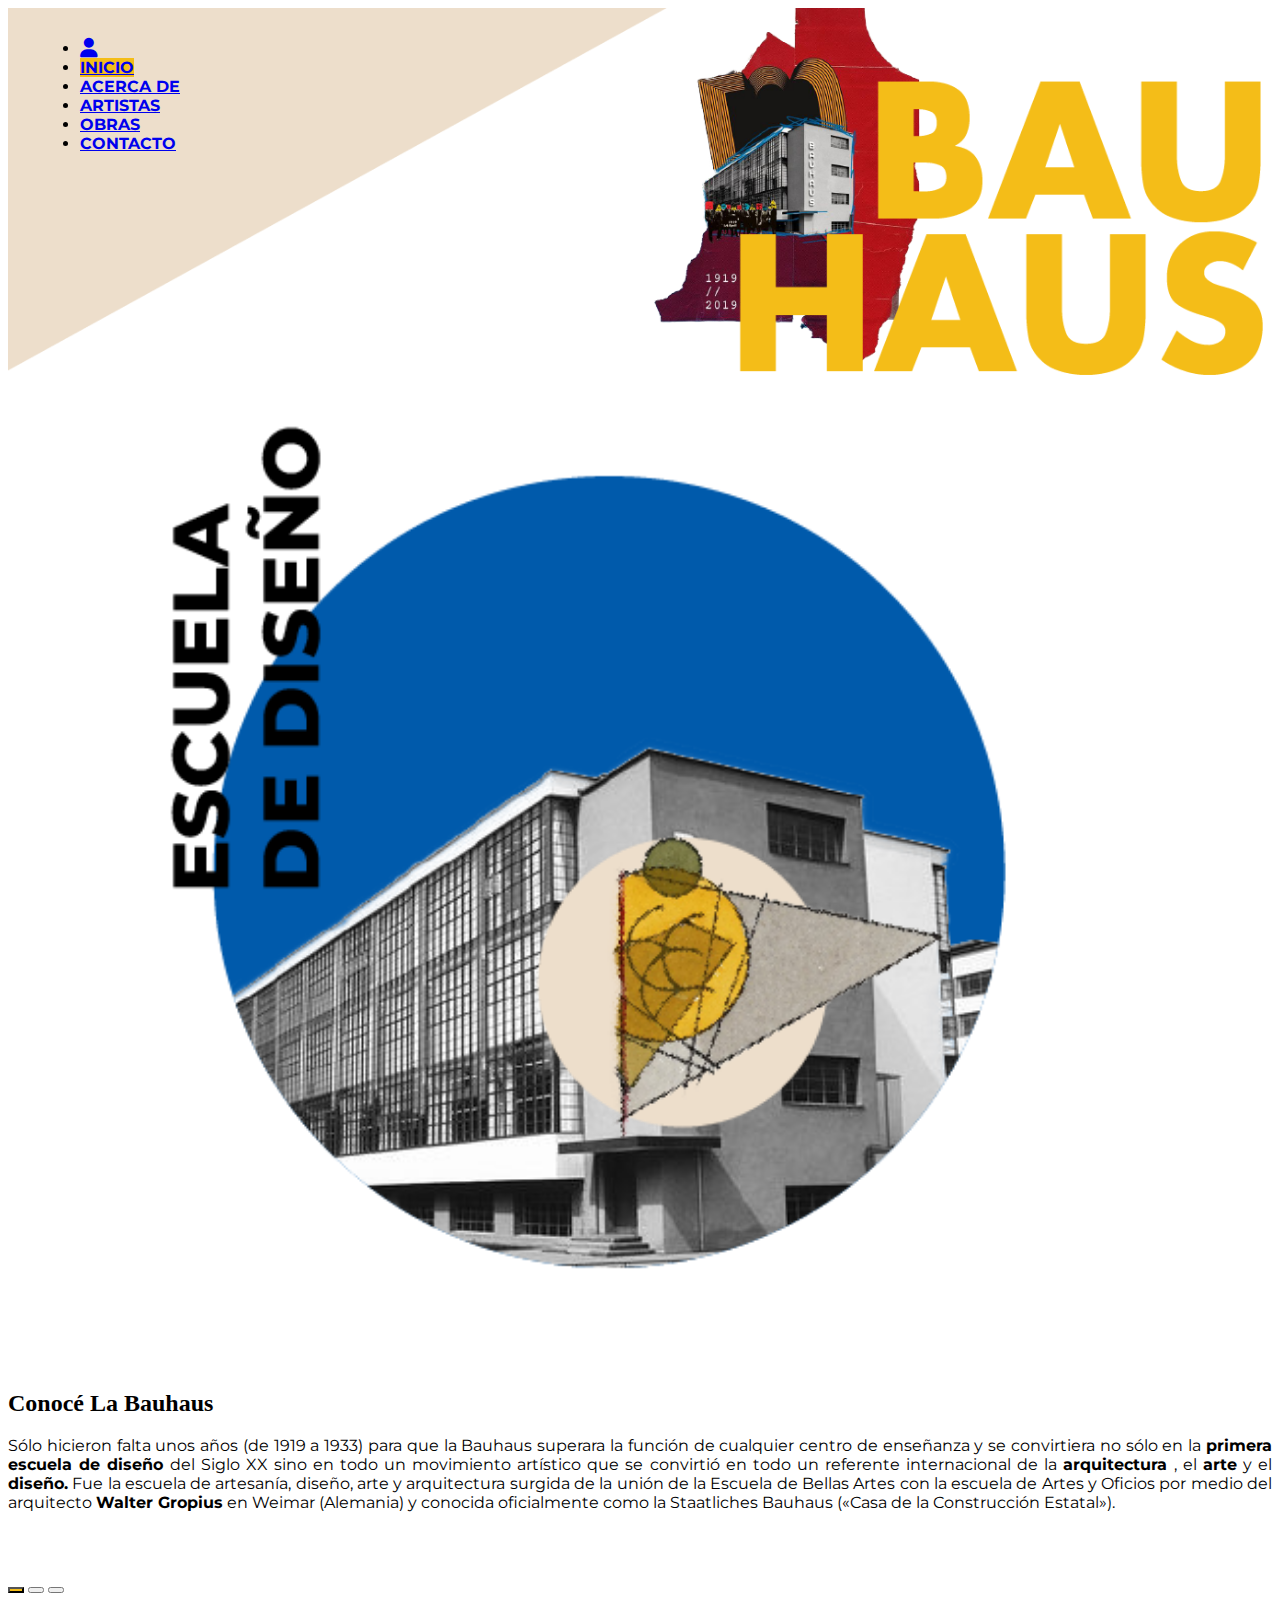
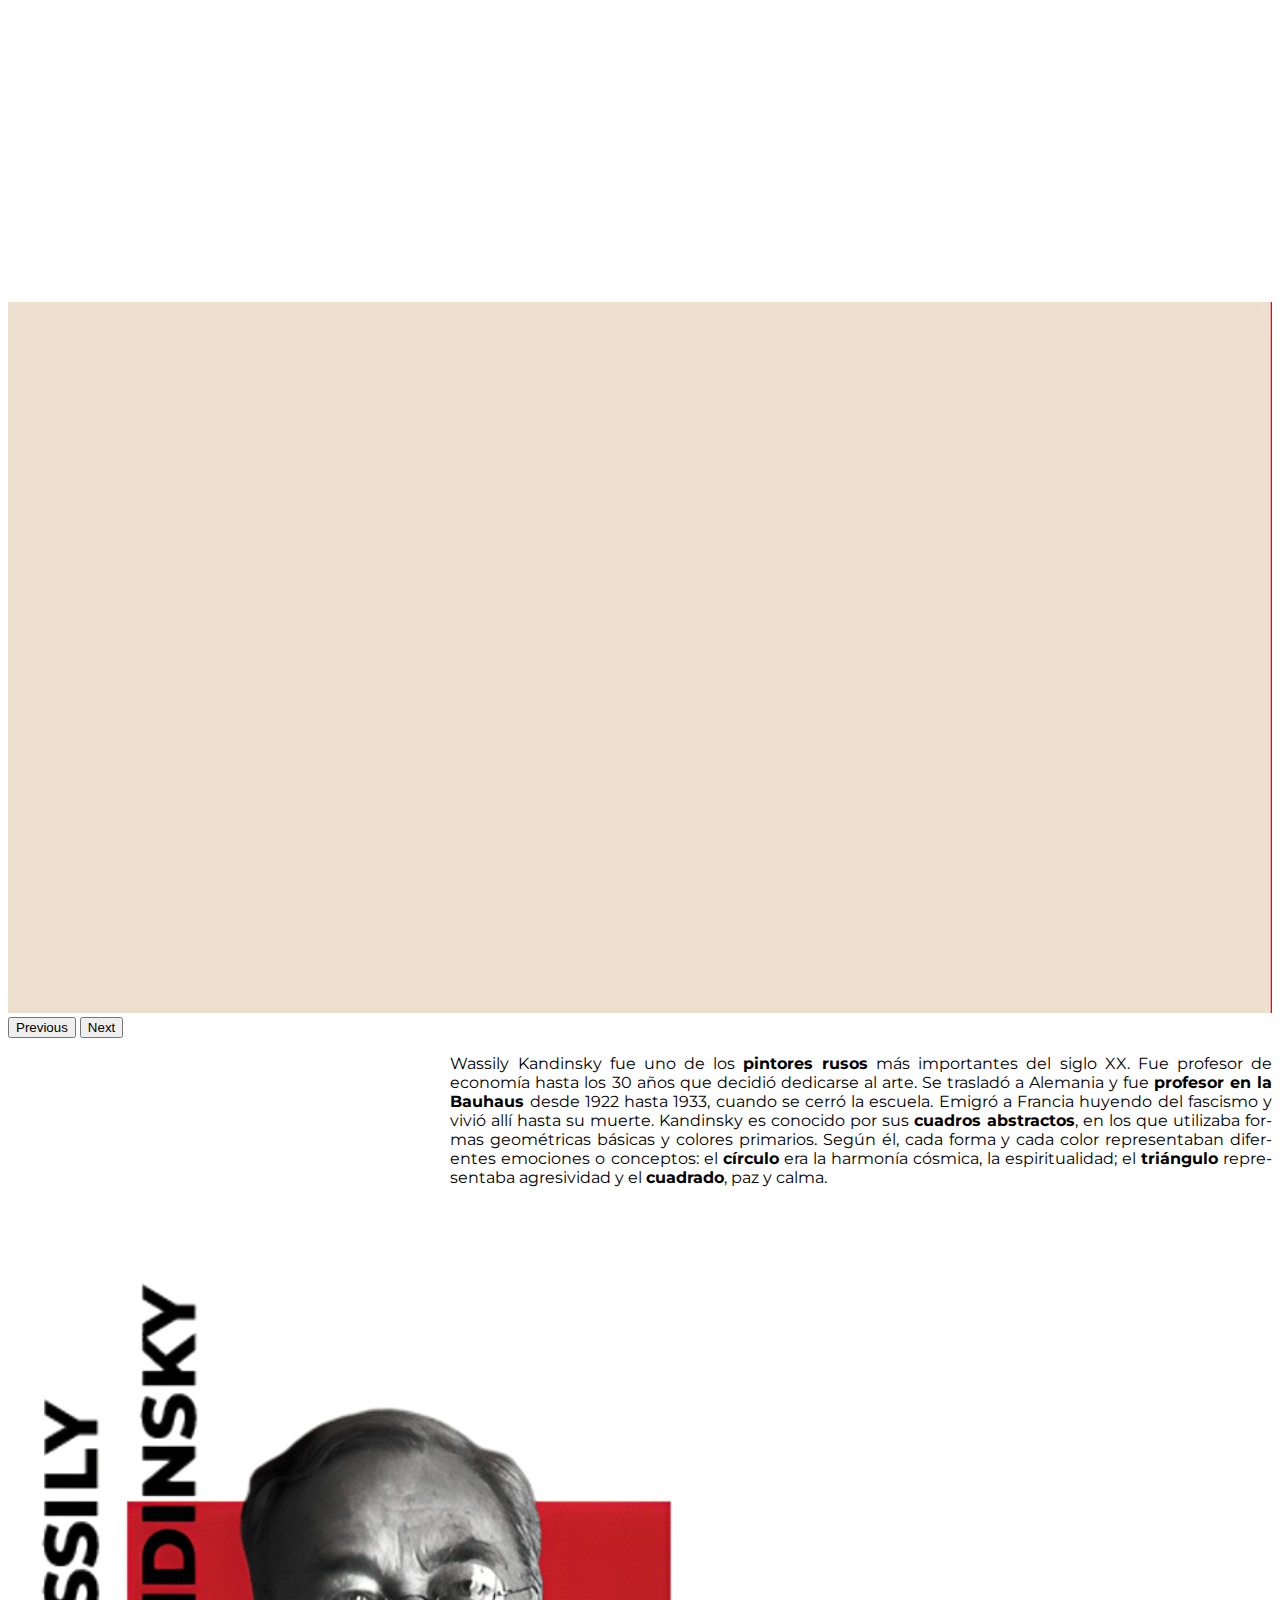
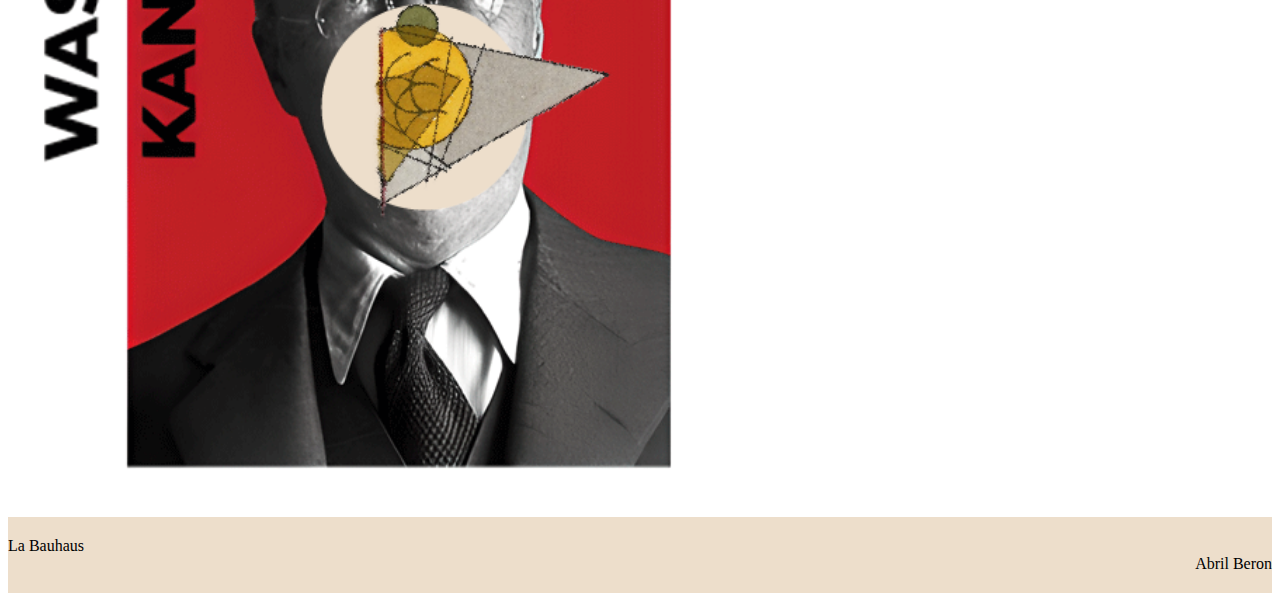
==== commit b7218ed9: "todo" ====
--- a/index.html
+++ b/index.html
@@ -10,7 +10,8 @@
     <link rel="preconnect" href="https://fonts.googleapis.com">
     <link rel="preconnect" href="https://fonts.gstatic.com" crossorigin>
     <link href="https://fonts.googleapis.com/css2?family=Montserrat:wght@400;500;600&display=swap" rel="stylesheet">
-</head>
+    <link rel="stylesheet" href="assets/fontawesome/css/all.min.css">
+  </head>
 
 <body>
   <div class="container-fluid">
@@ -34,10 +35,15 @@
                 <div class="collapse navbar-collapse" id="navbarNav">
                   <ul class="navbar-nav flex-column">
                     <li class="nav-item">
+                      <a class="nav-link" href="form_login.php">
+                        <i class="fas fa-user fa-lg"></i>
+                      </a>
+                    </li>
+                    <li class="nav-item">
                       <a class="nav-link active" aria-current="page" href="index.html">INICIO</a>
                     </li>
                     <li class="nav-item">
-                      <a class="nav-link" href="acercade.html">ACERCA DE</a>
+                      <a class="nav-link " href="acercade.html">ACERCA DE</a>
                     </li>
                     <li class="nav-item">
                       <a class="nav-link" href="artistas.html">ARTISTAS</a>
@@ -48,9 +54,7 @@
                     <li class="nav-item">
                       <a class="nav-link" href="contacto.html">CONTACTO</a>
                     </li>
-                    <li class="nav-item">
-                      <a class="nav-link" href="exclusivo.html">EXCLUSIVO</a>
-                    </li>
+                   
                   </ul>
                 </div>
               </div>
@@ -164,10 +168,10 @@
       <div class="container">
         <div class="row">
           <div class="col-sm-6">
-            <span class="float-left">La Bauhaus - Abril Berón</span>
+            <span class="float-left">La Bauhaus</span>
           </div>
           <div class="col-sm-6 right_footer">
-            <span class="float-right">Registrate</span>
+            <span class='float-right'>Abril Beron</span>
           </div>
         </div>
       </div>
--- a/css/estilos.css
+++ b/css/estilos.css
@@ -48,6 +48,7 @@
 
 .previewbauhaus {
   text-align: justify;
+  hyphens: auto;
   font-family: 'Montserrat', sans-serif;
 
 }
@@ -92,6 +93,7 @@
 
 .wassilypreview {
   text-align: justify;
+  hyphens: auto;
   font-family: 'Montserrat', sans-serif;
 }
 
@@ -132,8 +134,17 @@
 
 .previewbauhaus2 {
   text-align: justify;
-  font-family: 'Montserrat', sans-serif;
-  color: white;
+  hyphens: auto;
+  font-family: 'Montserrat', sans-serif;
+  color: white;
+}
+
+.previewbauhaus3 {
+  text-align: justify;
+  hyphens: auto;
+  font-family: 'Montserrat', sans-serif;
+  color: white;
+  text-align: center;
 }
 
 .img-fluid2 {
@@ -169,6 +180,7 @@
 
 .info {
   text-align: justify;
+  hyphens: auto;
   font-family: 'Montserrat', sans-serif;
   margin-bottom: 3rem;
   margin-top: 3rem;
@@ -183,8 +195,8 @@
 
 .wassilypreview2 {
   text-align: justify;
+  hyphens: auto;
   margin-bottom: 0;
-  text-align: justify;
   font-family: 'Montserrat', sans-serif;
 }
 
@@ -213,7 +225,7 @@
 .form-group {
   width: 100%;
 }
-form {
+.form-contacto {
   width: 50%;
   margin: auto;
   margin-top: 12rem;
@@ -249,6 +261,30 @@
 
 .btn-primary:hover {
   background-color: #ED1B24;
+}
+
+.btn-primary2 {
+  background-color: #005AAB;
+  color: white;
+  border-color: none;
+  font-family: 'Montserrat', sans-serif;
+}
+
+.btn-primary2:hover {
+  background-color:#005AAB;
+  color: white;
+}
+
+.btn-primary3 {
+  background-color: #005AAB;
+  color: white;
+  border-color: none;
+  font-family: 'Montserrat', sans-serif;
+}
+
+.btn-primary3:hover {
+  background-color: #ED1B24;
+  color: white;
 }
 
 .backgroundcontacto {
@@ -301,6 +337,7 @@
   width: 100%;
   height: 100%;
   display: flex;
+  hyphens: auto;
   flex-direction: column;
   justify-content: center;
   align-items: center;
@@ -316,6 +353,7 @@
   left: 0;
   width: 100%;
   height: 100%;
+  hyphens: auto;
   display: flex;
   flex-direction: column;
   justify-content: center;
@@ -354,7 +392,7 @@
   margin-right: 1.5rem;
   margin-left: 1.5rem;
   text-align: justify;
-  
+  hyphens: auto;
 }
 
 img {
@@ -382,7 +420,7 @@
 }
 
 .margen_galeria {
-  padding-top: 7rem;
+  padding-top: 3rem;
   padding-bottom: 5rem;
 }
 
@@ -428,6 +466,7 @@
 .card_artistas{
   text-align: justify;
   width: 100%;
+  hyphens: auto;
   margin: auto;
   display: flex;
   margin-top: 3rem;
@@ -457,26 +496,27 @@
   margin-top: 1rem;
 }
 
+
 .hannes {
-  width: 31.5%;
+  width: 30%;
 }
 .mies {
-  width: 31.6%;
+  width: 30%;
 }
 
 .wassilykand {
-  width: 34.8%;
+  width: 30%;
 }
 .margen-preview {
 margin-bottom: 6rem;
 }
 
 .lilly{
-  width: 32%;
+  width: 30%;
 }
 
 .paul {
-  width: 32.5%;
+  width: 30%;
 }
 .artistas_right {
   justify-content: right;
@@ -484,6 +524,7 @@
 
 .carousel_artistas {
   width: 80%;
+  margin: auto;
 }
 
 .right_footer {
@@ -655,15 +696,14 @@
   margin-left: 1rem;
 }
 
-#margin-nav {
-  margin-top: 4rem;
-}
 
 .text-overlay2 h2 {
   font-size: 1.4rem;
   margin-bottom: 1rem;
   margin-right: 2.5rem;
   margin-left: 2.5rem;
+  hyphens: auto;
+
 }
 
 .text-overlay2 p {
@@ -671,8 +711,151 @@
   margin-right: 2.5rem;
   margin-left: 2.5rem;
   text-align: justify;
-  
+  hyphens: auto;
 }
 .image-container:hover .text-overlay2 {
   opacity: 1;
+}
+
+.alineacionfotos {
+  height: 13rem;
+  width: auto;
+}
+
+.wassilya {
+  margin: auto;
+}
+
+.bauhaus360 {
+  height: 40rem;
+}
+
+.supremastic {
+  min-height: -webkit-fill-available;
+}
+
+.width-arte {
+  width: max-content;}
+
+
+  .margen_diseno2 {
+    padding-top: 4rem;
+    padding-bottom: 4rem;
+    background-color: #EDDECB;
+  }
+
+  .buscador {
+    width: 50%;
+    margin: auto;
+    margin-top: 3rem;
+  }
+
+  .label-buscar {
+    display: none;
+  }
+
+  .buscador2 {
+    width: 50%;
+    margin-top: 1rem;
+    margin-bottom: 2rem;
+}
+
+
+.form_login {
+  
+    width: 50%;
+    
+    margin-left: 3rem;
+    margin-bottom: 3rem;
+
+}
+.buscador_center {
+  justify-content: center;
+  display: flex;
+}
+.form_login2 {
+  margin-bottom: 2rem;
+  width: min-content;
+ 
+}
+
+.cerrar_sesion {
+ text-decoration: none;
+  color: black;
+  display: flex;
+  text-align: left;
+  
+}
+
+.registrate {
+  text-decoration: none;
+  color: white;
+  font-weight: bolder;
+ }
+
+.background_login {
+  background-color: #005AAB; 
+  padding-top: 2rem;
+ 
+  margin-top: 2rem;
+}
+
+.background_login2 {
+  background-color: #ED1B24;
+  padding-top: 2rem;
+ 
+  margin-top: 2rem;
+}
+.boton_login {
+  margin-top: 1rem;
+  background-color: #F4BD18;
+  color: black;
+}
+
+.background_registro {
+  background-color:#EDDECB
+}
+
+.labellogin {
+  color: white;
+}
+
+.img-containerlog {
+  display: flex;
+  width: 100%;
+  /* margin: auto; */
+  margin-left: 3rem;
+  justify-content: center;
+}
+
+.img-fluidlog {
+  width: 100%;
+  height: auto;
+  margin: auto;
+  
+  display: flex;
+}
+.margen_diseñolog {
+  
+  padding-bottom: 4rem;
+}
+
+.background_hola {
+  background-color: #ED1B24;
+    padding-top: 2rem;
+    padding-bottom: 2rem;
+    margin-top: 2rem;
+    margin-left: auto;
+}
+
+.registrate2 {
+  text-decoration: none;
+  color:#F4BD18;
+  font-weight: bolder;
+  text-align: left;
+ }
+
+ .text-center_diseñoind2 {
+color: white;
+  margin: auto;
 }--- a/assets/fontawesome/css/all.min.css
+++ b/assets/fontawesome/css/all.min.css
@@ -0,0 +1,9 @@
+/*!
+ * Font Awesome Free 6.4.0 by @fontawesome - https://fontawesome.com
+ * License - https://fontawesome.com/license/free (Icons: CC BY 4.0, Fonts: SIL OFL 1.1, Code: MIT License)
+ * Copyright 2023 Fonticons, Inc.
+ */
+.fa{font-family:var(--fa-style-family,"Font Awesome 6 Free");font-weight:var(--fa-style,900)}.fa,.fa-brands,.fa-classic,.fa-regular,.fa-sharp,.fa-solid,.fab,.far,.fas{-moz-osx-font-smoothing:grayscale;-webkit-font-smoothing:antialiased;display:var(--fa-display,inline-block);font-style:normal;font-variant:normal;line-height:1;text-rendering:auto}.fa-classic,.fa-regular,.fa-solid,.far,.fas{font-family:"Font Awesome 6 Free"}.fa-brands,.fab{font-family:"Font Awesome 6 Brands"}.fa-1x{font-size:1em}.fa-2x{font-size:2em}.fa-3x{font-size:3em}.fa-4x{font-size:4em}.fa-5x{font-size:5em}.fa-6x{font-size:6em}.fa-7x{font-size:7em}.fa-8x{font-size:8em}.fa-9x{font-size:9em}.fa-10x{font-size:10em}.fa-2xs{font-size:.625em;line-height:.1em;vertical-align:.225em}.fa-xs{font-size:.75em;line-height:.08333em;vertical-align:.125em}.fa-sm{font-size:.875em;line-height:.07143em;vertical-align:.05357em}.fa-lg{font-size:1.25em;line-height:.05em;vertical-align:-.075em}.fa-xl{font-size:1.5em;line-height:.04167em;vertical-align:-.125em}.fa-2xl{font-size:2em;line-height:.03125em;vertical-align:-.1875em}.fa-fw{text-align:center;width:1.25em}.fa-ul{list-style-type:none;margin-left:var(--fa-li-margin,2.5em);padding-left:0}.fa-ul>li{position:relative}.fa-li{left:calc(var(--fa-li-width, 2em)*-1);position:absolute;text-align:center;width:var(--fa-li-width,2em);line-height:inherit}.fa-border{border-radius:var(--fa-border-radius,.1em);border:var(--fa-border-width,.08em) var(--fa-border-style,solid) var(--fa-border-color,#eee);padding:var(--fa-border-padding,.2em .25em .15em)}.fa-pull-left{float:left;margin-right:var(--fa-pull-margin,.3em)}.fa-pull-right{float:right;margin-left:var(--fa-pull-margin,.3em)}.fa-beat{-webkit-animation-name:fa-beat;animation-name:fa-beat;-webkit-animation-delay:var(--fa-animation-delay,0s);animation-delay:var(--fa-animation-delay,0s);-webkit-animation-direction:var(--fa-animation-direction,normal);animation-direction:var(--fa-animation-direction,normal);-webkit-animation-duration:var(--fa-animation-duration,1s);animation-duration:var(--fa-animation-duration,1s);-webkit-animation-iteration-count:var(--fa-animation-iteration-count,infinite);animation-iteration-count:var(--fa-animation-iteration-count,infinite);-webkit-animation-timing-function:var(--fa-animation-timing,ease-in-out);animation-timing-function:var(--fa-animation-timing,ease-in-out)}.fa-bounce{-webkit-animation-name:fa-bounce;animation-name:fa-bounce;-webkit-animation-delay:var(--fa-animation-delay,0s);animation-delay:var(--fa-animation-delay,0s);-webkit-animation-direction:var(--fa-animation-direction,normal);animation-direction:var(--fa-animation-direction,normal);-webkit-animation-duration:var(--fa-animation-duration,1s);animation-duration:var(--fa-animation-duration,1s);-webkit-animation-iteration-count:var(--fa-animation-iteration-count,infinite);animation-iteration-count:var(--fa-animation-iteration-count,infinite);-webkit-animation-timing-function:var(--fa-animation-timing,cubic-bezier(.28,.84,.42,1));animation-timing-function:var(--fa-animation-timing,cubic-bezier(.28,.84,.42,1))}.fa-fade{-webkit-animation-name:fa-fade;animation-name:fa-fade;-webkit-animation-iteration-count:var(--fa-animation-iteration-count,infinite);animation-iteration-count:var(--fa-animation-iteration-count,infinite);-webkit-animation-timing-function:var(--fa-animation-timing,cubic-bezier(.4,0,.6,1));animation-timing-function:var(--fa-animation-timing,cubic-bezier(.4,0,.6,1))}.fa-beat-fade,.fa-fade{-webkit-animation-delay:var(--fa-animation-delay,0s);animation-delay:var(--fa-animation-delay,0s);-webkit-animation-direction:var(--fa-animation-direction,normal);animation-direction:var(--fa-animation-direction,normal);-webkit-animation-duration:var(--fa-animation-duration,1s);animation-duration:var(--fa-animation-duration,1s)}.fa-beat-fade{-webkit-animation-name:fa-beat-fade;animation-name:fa-beat-fade;-webkit-animation-iteration-count:var(--fa-animation-iteration-count,infinite);animation-iteration-count:var(--fa-animation-iteration-count,infinite);-webkit-animation-timing-function:var(--fa-animation-timing,cubic-bezier(.4,0,.6,1));animation-timing-function:var(--fa-animation-timing,cubic-bezier(.4,0,.6,1))}.fa-flip{-webkit-animation-name:fa-flip;animation-name:fa-flip;-webkit-animation-delay:var(--fa-animation-delay,0s);animation-delay:var(--fa-animation-delay,0s);-webkit-animation-direction:var(--fa-animation-direction,normal);animation-direction:var(--fa-animation-direction,normal);-webkit-animation-duration:var(--fa-animation-duration,1s);animation-duration:var(--fa-animation-duration,1s);-webkit-animation-iteration-count:var(--fa-animation-iteration-count,infinite);animation-iteration-count:var(--fa-animation-iteration-count,infinite);-webkit-animation-timing-function:var(--fa-animation-timing,ease-in-out);animation-timing-function:var(--fa-animation-timing,ease-in-out)}.fa-shake{-webkit-animation-name:fa-shake;animation-name:fa-shake;-webkit-animation-duration:var(--fa-animation-duration,1s);animation-duration:var(--fa-animation-duration,1s);-webkit-animation-iteration-count:var(--fa-animation-iteration-count,infinite);animation-iteration-count:var(--fa-animation-iteration-count,infinite);-webkit-animation-timing-function:var(--fa-animation-timing,linear);animation-timing-function:var(--fa-animation-timing,linear)}.fa-shake,.fa-spin{-webkit-animation-delay:var(--fa-animation-delay,0s);animation-delay:var(--fa-animation-delay,0s);-webkit-animation-direction:var(--fa-animation-direction,normal);animation-direction:var(--fa-animation-direction,normal)}.fa-spin{-webkit-animation-name:fa-spin;animation-name:fa-spin;-webkit-animation-duration:var(--fa-animation-duration,2s);animation-duration:var(--fa-animation-duration,2s);-webkit-animation-iteration-count:var(--fa-animation-iteration-count,infinite);animation-iteration-count:var(--fa-animation-iteration-count,infinite);-webkit-animation-timing-function:var(--fa-animation-timing,linear);animation-timing-function:var(--fa-animation-timing,linear)}.fa-spin-reverse{--fa-animation-direction:reverse}.fa-pulse,.fa-spin-pulse{-webkit-animation-name:fa-spin;animation-name:fa-spin;-webkit-animation-direction:var(--fa-animation-direction,normal);animation-direction:var(--fa-animation-direction,normal);-webkit-animation-duration:var(--fa-animation-duration,1s);animation-duration:var(--fa-animation-duration,1s);-webkit-animation-iteration-count:var(--fa-animation-iteration-count,infinite);animation-iteration-count:var(--fa-animation-iteration-count,infinite);-webkit-animation-timing-function:var(--fa-animation-timing,steps(8));animation-timing-function:var(--fa-animation-timing,steps(8))}@media (prefers-reduced-motion:reduce){.fa-beat,.fa-beat-fade,.fa-bounce,.fa-fade,.fa-flip,.fa-pulse,.fa-shake,.fa-spin,.fa-spin-pulse{-webkit-animation-delay:-1ms;animation-delay:-1ms;-webkit-animation-duration:1ms;animation-duration:1ms;-webkit-animation-iteration-count:1;animation-iteration-count:1;-webkit-transition-delay:0s;transition-delay:0s;-webkit-transition-duration:0s;transition-duration:0s}}@-webkit-keyframes fa-beat{0%,90%{-webkit-transform:scale(1);transform:scale(1)}45%{-webkit-transform:scale(var(--fa-beat-scale,1.25));transform:scale(var(--fa-beat-scale,1.25))}}@keyframes fa-beat{0%,90%{-webkit-transform:scale(1);transform:scale(1)}45%{-webkit-transform:scale(var(--fa-beat-scale,1.25));transform:scale(var(--fa-beat-scale,1.25))}}@-webkit-keyframes fa-bounce{0%{-webkit-transform:scale(1) translateY(0);transform:scale(1) translateY(0)}10%{-webkit-transform:scale(var(--fa-bounce-start-scale-x,1.1),var(--fa-bounce-start-scale-y,.9)) translateY(0);transform:scale(var(--fa-bounce-start-scale-x,1.1),var(--fa-bounce-start-scale-y,.9)) translateY(0)}30%{-webkit-transform:scale(var(--fa-bounce-jump-scale-x,.9),var(--fa-bounce-jump-scale-y,1.1)) translateY(var(--fa-bounce-height,-.5em));transform:scale(var(--fa-bounce-jump-scale-x,.9),var(--fa-bounce-jump-scale-y,1.1)) translateY(var(--fa-bounce-height,-.5em))}50%{-webkit-transform:scale(var(--fa-bounce-land-scale-x,1.05),var(--fa-bounce-land-scale-y,.95)) translateY(0);transform:scale(var(--fa-bounce-land-scale-x,1.05),var(--fa-bounce-land-scale-y,.95)) translateY(0)}57%{-webkit-transform:scale(1) translateY(var(--fa-bounce-rebound,-.125em));transform:scale(1) translateY(var(--fa-bounce-rebound,-.125em))}64%{-webkit-transform:scale(1) translateY(0);transform:scale(1) translateY(0)}to{-webkit-transform:scale(1) translateY(0);transform:scale(1) translateY(0)}}@keyframes fa-bounce{0%{-webkit-transform:scale(1) translateY(0);transform:scale(1) translateY(0)}10%{-webkit-transform:scale(var(--fa-bounce-start-scale-x,1.1),var(--fa-bounce-start-scale-y,.9)) translateY(0);transform:scale(var(--fa-bounce-start-scale-x,1.1),var(--fa-bounce-start-scale-y,.9)) translateY(0)}30%{-webkit-transform:scale(var(--fa-bounce-jump-scale-x,.9),var(--fa-bounce-jump-scale-y,1.1)) translateY(var(--fa-bounce-height,-.5em));transform:scale(var(--fa-bounce-jump-scale-x,.9),var(--fa-bounce-jump-scale-y,1.1)) translateY(var(--fa-bounce-height,-.5em))}50%{-webkit-transform:scale(var(--fa-bounce-land-scale-x,1.05),var(--fa-bounce-land-scale-y,.95)) translateY(0);transform:scale(var(--fa-bounce-land-scale-x,1.05),var(--fa-bounce-land-scale-y,.95)) translateY(0)}57%{-webkit-transform:scale(1) translateY(var(--fa-bounce-rebound,-.125em));transform:scale(1) translateY(var(--fa-bounce-rebound,-.125em))}64%{-webkit-transform:scale(1) translateY(0);transform:scale(1) translateY(0)}to{-webkit-transform:scale(1) translateY(0);transform:scale(1) translateY(0)}}@-webkit-keyframes fa-fade{50%{opacity:var(--fa-fade-opacity,.4)}}@keyframes fa-fade{50%{opacity:var(--fa-fade-opacity,.4)}}@-webkit-keyframes fa-beat-fade{0%,to{opacity:var(--fa-beat-fade-opacity,.4);-webkit-transform:scale(1);transform:scale(1)}50%{opacity:1;-webkit-transform:scale(var(--fa-beat-fade-scale,1.125));transform:scale(var(--fa-beat-fade-scale,1.125))}}@keyframes fa-beat-fade{0%,to{opacity:var(--fa-beat-fade-opacity,.4);-webkit-transform:scale(1);transform:scale(1)}50%{opacity:1;-webkit-transform:scale(var(--fa-beat-fade-scale,1.125));transform:scale(var(--fa-beat-fade-scale,1.125))}}@-webkit-keyframes fa-flip{50%{-webkit-transform:rotate3d(var(--fa-flip-x,0),var(--fa-flip-y,1),var(--fa-flip-z,0),var(--fa-flip-angle,-180deg));transform:rotate3d(var(--fa-flip-x,0),var(--fa-flip-y,1),var(--fa-flip-z,0),var(--fa-flip-angle,-180deg))}}@keyframes fa-flip{50%{-webkit-transform:rotate3d(var(--fa-flip-x,0),var(--fa-flip-y,1),var(--fa-flip-z,0),var(--fa-flip-angle,-180deg));transform:rotate3d(var(--fa-flip-x,0),var(--fa-flip-y,1),var(--fa-flip-z,0),var(--fa-flip-angle,-180deg))}}@-webkit-keyframes fa-shake{0%{-webkit-transform:rotate(-15deg);transform:rotate(-15deg)}4%{-webkit-transform:rotate(15deg);transform:rotate(15deg)}8%,24%{-webkit-transform:rotate(-18deg);transform:rotate(-18deg)}12%,28%{-webkit-transform:rotate(18deg);transform:rotate(18deg)}16%{-webkit-transform:rotate(-22deg);transform:rotate(-22deg)}20%{-webkit-transform:rotate(22deg);transform:rotate(22deg)}32%{-webkit-transform:rotate(-12deg);transform:rotate(-12deg)}36%{-webkit-transform:rotate(12deg);transform:rotate(12deg)}40%,to{-webkit-transform:rotate(0deg);transform:rotate(0deg)}}@keyframes fa-shake{0%{-webkit-transform:rotate(-15deg);transform:rotate(-15deg)}4%{-webkit-transform:rotate(15deg);transform:rotate(15deg)}8%,24%{-webkit-transform:rotate(-18deg);transform:rotate(-18deg)}12%,28%{-webkit-transform:rotate(18deg);transform:rotate(18deg)}16%{-webkit-transform:rotate(-22deg);transform:rotate(-22deg)}20%{-webkit-transform:rotate(22deg);transform:rotate(22deg)}32%{-webkit-transform:rotate(-12deg);transform:rotate(-12deg)}36%{-webkit-transform:rotate(12deg);transform:rotate(12deg)}40%,to{-webkit-transform:rotate(0deg);transform:rotate(0deg)}}@-webkit-keyframes fa-spin{0%{-webkit-transform:rotate(0deg);transform:rotate(0deg)}to{-webkit-transform:rotate(1turn);transform:rotate(1turn)}}@keyframes fa-spin{0%{-webkit-transform:rotate(0deg);transform:rotate(0deg)}to{-webkit-transform:rotate(1turn);transform:rotate(1turn)}}.fa-rotate-90{-webkit-transform:rotate(90deg);transform:rotate(90deg)}.fa-rotate-180{-webkit-transform:rotate(180deg);transform:rotate(180deg)}.fa-rotate-270{-webkit-transform:rotate(270deg);transform:rotate(270deg)}.fa-flip-horizontal{-webkit-transform:scaleX(-1);transform:scaleX(-1)}.fa-flip-vertical{-webkit-transform:scaleY(-1);transform:scaleY(-1)}.fa-flip-both,.fa-flip-horizontal.fa-flip-vertical{-webkit-transform:scale(-1);transform:scale(-1)}.fa-rotate-by{-webkit-transform:rotate(var(--fa-rotate-angle,none));transform:rotate(var(--fa-rotate-angle,none))}.fa-stack{display:inline-block;height:2em;line-height:2em;position:relative;vertical-align:middle;width:2.5em}.fa-stack-1x,.fa-stack-2x{left:0;position:absolute;text-align:center;width:100%;z-index:var(--fa-stack-z-index,auto)}.fa-stack-1x{line-height:inherit}.fa-stack-2x{font-size:2em}.fa-inverse{color:var(--fa-inverse,#fff)}
+
+.fa-0:before{content:"\30"}.fa-1:before{content:"\31"}.fa-2:before{content:"\32"}.fa-3:before{content:"\33"}.fa-4:before{content:"\34"}.fa-5:before{content:"\35"}.fa-6:before{content:"\36"}.fa-7:before{content:"\37"}.fa-8:before{content:"\38"}.fa-9:before{content:"\39"}.fa-fill-drip:before{content:"\f576"}.fa-arrows-to-circle:before{content:"\e4bd"}.fa-chevron-circle-right:before,.fa-circle-chevron-right:before{content:"\f138"}.fa-at:before{content:"\40"}.fa-trash-alt:before,.fa-trash-can:before{content:"\f2ed"}.fa-text-height:before{content:"\f034"}.fa-user-times:before,.fa-user-xmark:before{content:"\f235"}.fa-stethoscope:before{content:"\f0f1"}.fa-comment-alt:before,.fa-message:before{content:"\f27a"}.fa-info:before{content:"\f129"}.fa-compress-alt:before,.fa-down-left-and-up-right-to-center:before{content:"\f422"}.fa-explosion:before{content:"\e4e9"}.fa-file-alt:before,.fa-file-lines:before,.fa-file-text:before{content:"\f15c"}.fa-wave-square:before{content:"\f83e"}.fa-ring:before{content:"\f70b"}.fa-building-un:before{content:"\e4d9"}.fa-dice-three:before{content:"\f527"}.fa-calendar-alt:before,.fa-calendar-days:before{content:"\f073"}.fa-anchor-circle-check:before{content:"\e4aa"}.fa-building-circle-arrow-right:before{content:"\e4d1"}.fa-volleyball-ball:before,.fa-volleyball:before{content:"\f45f"}.fa-arrows-up-to-line:before{content:"\e4c2"}.fa-sort-desc:before,.fa-sort-down:before{content:"\f0dd"}.fa-circle-minus:before,.fa-minus-circle:before{content:"\f056"}.fa-door-open:before{content:"\f52b"}.fa-right-from-bracket:before,.fa-sign-out-alt:before{content:"\f2f5"}.fa-atom:before{content:"\f5d2"}.fa-soap:before{content:"\e06e"}.fa-heart-music-camera-bolt:before,.fa-icons:before{content:"\f86d"}.fa-microphone-alt-slash:before,.fa-microphone-lines-slash:before{content:"\f539"}.fa-bridge-circle-check:before{content:"\e4c9"}.fa-pump-medical:before{content:"\e06a"}.fa-fingerprint:before{content:"\f577"}.fa-hand-point-right:before{content:"\f0a4"}.fa-magnifying-glass-location:before,.fa-search-location:before{content:"\f689"}.fa-forward-step:before,.fa-step-forward:before{content:"\f051"}.fa-face-smile-beam:before,.fa-smile-beam:before{content:"\f5b8"}.fa-flag-checkered:before{content:"\f11e"}.fa-football-ball:before,.fa-football:before{content:"\f44e"}.fa-school-circle-exclamation:before{content:"\e56c"}.fa-crop:before{content:"\f125"}.fa-angle-double-down:before,.fa-angles-down:before{content:"\f103"}.fa-users-rectangle:before{content:"\e594"}.fa-people-roof:before{content:"\e537"}.fa-people-line:before{content:"\e534"}.fa-beer-mug-empty:before,.fa-beer:before{content:"\f0fc"}.fa-diagram-predecessor:before{content:"\e477"}.fa-arrow-up-long:before,.fa-long-arrow-up:before{content:"\f176"}.fa-burn:before,.fa-fire-flame-simple:before{content:"\f46a"}.fa-male:before,.fa-person:before{content:"\f183"}.fa-laptop:before{content:"\f109"}.fa-file-csv:before{content:"\f6dd"}.fa-menorah:before{content:"\f676"}.fa-truck-plane:before{content:"\e58f"}.fa-record-vinyl:before{content:"\f8d9"}.fa-face-grin-stars:before,.fa-grin-stars:before{content:"\f587"}.fa-bong:before{content:"\f55c"}.fa-pastafarianism:before,.fa-spaghetti-monster-flying:before{content:"\f67b"}.fa-arrow-down-up-across-line:before{content:"\e4af"}.fa-spoon:before,.fa-utensil-spoon:before{content:"\f2e5"}.fa-jar-wheat:before{content:"\e517"}.fa-envelopes-bulk:before,.fa-mail-bulk:before{content:"\f674"}.fa-file-circle-exclamation:before{content:"\e4eb"}.fa-circle-h:before,.fa-hospital-symbol:before{content:"\f47e"}.fa-pager:before{content:"\f815"}.fa-address-book:before,.fa-contact-book:before{content:"\f2b9"}.fa-strikethrough:before{content:"\f0cc"}.fa-k:before{content:"\4b"}.fa-landmark-flag:before{content:"\e51c"}.fa-pencil-alt:before,.fa-pencil:before{content:"\f303"}.fa-backward:before{content:"\f04a"}.fa-caret-right:before{content:"\f0da"}.fa-comments:before{content:"\f086"}.fa-file-clipboard:before,.fa-paste:before{content:"\f0ea"}.fa-code-pull-request:before{content:"\e13c"}.fa-clipboard-list:before{content:"\f46d"}.fa-truck-loading:before,.fa-truck-ramp-box:before{content:"\f4de"}.fa-user-check:before{content:"\f4fc"}.fa-vial-virus:before{content:"\e597"}.fa-sheet-plastic:before{content:"\e571"}.fa-blog:before{content:"\f781"}.fa-user-ninja:before{content:"\f504"}.fa-person-arrow-up-from-line:before{content:"\e539"}.fa-scroll-torah:before,.fa-torah:before{content:"\f6a0"}.fa-broom-ball:before,.fa-quidditch-broom-ball:before,.fa-quidditch:before{content:"\f458"}.fa-toggle-off:before{content:"\f204"}.fa-archive:before,.fa-box-archive:before{content:"\f187"}.fa-person-drowning:before{content:"\e545"}.fa-arrow-down-9-1:before,.fa-sort-numeric-desc:before,.fa-sort-numeric-down-alt:before{content:"\f886"}.fa-face-grin-tongue-squint:before,.fa-grin-tongue-squint:before{content:"\f58a"}.fa-spray-can:before{content:"\f5bd"}.fa-truck-monster:before{content:"\f63b"}.fa-w:before{content:"\57"}.fa-earth-africa:before,.fa-globe-africa:before{content:"\f57c"}.fa-rainbow:before{content:"\f75b"}.fa-circle-notch:before{content:"\f1ce"}.fa-tablet-alt:before,.fa-tablet-screen-button:before{content:"\f3fa"}.fa-paw:before{content:"\f1b0"}.fa-cloud:before{content:"\f0c2"}.fa-trowel-bricks:before{content:"\e58a"}.fa-face-flushed:before,.fa-flushed:before{content:"\f579"}.fa-hospital-user:before{content:"\f80d"}.fa-tent-arrow-left-right:before{content:"\e57f"}.fa-gavel:before,.fa-legal:before{content:"\f0e3"}.fa-binoculars:before{content:"\f1e5"}.fa-microphone-slash:before{content:"\f131"}.fa-box-tissue:before{content:"\e05b"}.fa-motorcycle:before{content:"\f21c"}.fa-bell-concierge:before,.fa-concierge-bell:before{content:"\f562"}.fa-pen-ruler:before,.fa-pencil-ruler:before{content:"\f5ae"}.fa-people-arrows-left-right:before,.fa-people-arrows:before{content:"\e068"}.fa-mars-and-venus-burst:before{content:"\e523"}.fa-caret-square-right:before,.fa-square-caret-right:before{content:"\f152"}.fa-cut:before,.fa-scissors:before{content:"\f0c4"}.fa-sun-plant-wilt:before{content:"\e57a"}.fa-toilets-portable:before{content:"\e584"}.fa-hockey-puck:before{content:"\f453"}.fa-table:before{content:"\f0ce"}.fa-magnifying-glass-arrow-right:before{content:"\e521"}.fa-digital-tachograph:before,.fa-tachograph-digital:before{content:"\f566"}.fa-users-slash:before{content:"\e073"}.fa-clover:before{content:"\e139"}.fa-mail-reply:before,.fa-reply:before{content:"\f3e5"}.fa-star-and-crescent:before{content:"\f699"}.fa-house-fire:before{content:"\e50c"}.fa-minus-square:before,.fa-square-minus:before{content:"\f146"}.fa-helicopter:before{content:"\f533"}.fa-compass:before{content:"\f14e"}.fa-caret-square-down:before,.fa-square-caret-down:before{content:"\f150"}.fa-file-circle-question:before{content:"\e4ef"}.fa-laptop-code:before{content:"\f5fc"}.fa-swatchbook:before{content:"\f5c3"}.fa-prescription-bottle:before{content:"\f485"}.fa-bars:before,.fa-navicon:before{content:"\f0c9"}.fa-people-group:before{content:"\e533"}.fa-hourglass-3:before,.fa-hourglass-end:before{content:"\f253"}.fa-heart-broken:before,.fa-heart-crack:before{content:"\f7a9"}.fa-external-link-square-alt:before,.fa-square-up-right:before{content:"\f360"}.fa-face-kiss-beam:before,.fa-kiss-beam:before{content:"\f597"}.fa-film:before{content:"\f008"}.fa-ruler-horizontal:before{content:"\f547"}.fa-people-robbery:before{content:"\e536"}.fa-lightbulb:before{content:"\f0eb"}.fa-caret-left:before{content:"\f0d9"}.fa-circle-exclamation:before,.fa-exclamation-circle:before{content:"\f06a"}.fa-school-circle-xmark:before{content:"\e56d"}.fa-arrow-right-from-bracket:before,.fa-sign-out:before{content:"\f08b"}.fa-chevron-circle-down:before,.fa-circle-chevron-down:before{content:"\f13a"}.fa-unlock-alt:before,.fa-unlock-keyhole:before{content:"\f13e"}.fa-cloud-showers-heavy:before{content:"\f740"}.fa-headphones-alt:before,.fa-headphones-simple:before{content:"\f58f"}.fa-sitemap:before{content:"\f0e8"}.fa-circle-dollar-to-slot:before,.fa-donate:before{content:"\f4b9"}.fa-memory:before{content:"\f538"}.fa-road-spikes:before{content:"\e568"}.fa-fire-burner:before{content:"\e4f1"}.fa-flag:before{content:"\f024"}.fa-hanukiah:before{content:"\f6e6"}.fa-feather:before{content:"\f52d"}.fa-volume-down:before,.fa-volume-low:before{content:"\f027"}.fa-comment-slash:before{content:"\f4b3"}.fa-cloud-sun-rain:before{content:"\f743"}.fa-compress:before{content:"\f066"}.fa-wheat-alt:before,.fa-wheat-awn:before{content:"\e2cd"}.fa-ankh:before{content:"\f644"}.fa-hands-holding-child:before{content:"\e4fa"}.fa-asterisk:before{content:"\2a"}.fa-check-square:before,.fa-square-check:before{content:"\f14a"}.fa-peseta-sign:before{content:"\e221"}.fa-header:before,.fa-heading:before{content:"\f1dc"}.fa-ghost:before{content:"\f6e2"}.fa-list-squares:before,.fa-list:before{content:"\f03a"}.fa-phone-square-alt:before,.fa-square-phone-flip:before{content:"\f87b"}.fa-cart-plus:before{content:"\f217"}.fa-gamepad:before{content:"\f11b"}.fa-circle-dot:before,.fa-dot-circle:before{content:"\f192"}.fa-dizzy:before,.fa-face-dizzy:before{content:"\f567"}.fa-egg:before{content:"\f7fb"}.fa-house-medical-circle-xmark:before{content:"\e513"}.fa-campground:before{content:"\f6bb"}.fa-folder-plus:before{content:"\f65e"}.fa-futbol-ball:before,.fa-futbol:before,.fa-soccer-ball:before{content:"\f1e3"}.fa-paint-brush:before,.fa-paintbrush:before{content:"\f1fc"}.fa-lock:before{content:"\f023"}.fa-gas-pump:before{content:"\f52f"}.fa-hot-tub-person:before,.fa-hot-tub:before{content:"\f593"}.fa-map-location:before,.fa-map-marked:before{content:"\f59f"}.fa-house-flood-water:before{content:"\e50e"}.fa-tree:before{content:"\f1bb"}.fa-bridge-lock:before{content:"\e4cc"}.fa-sack-dollar:before{content:"\f81d"}.fa-edit:before,.fa-pen-to-square:before{content:"\f044"}.fa-car-side:before{content:"\f5e4"}.fa-share-alt:before,.fa-share-nodes:before{content:"\f1e0"}.fa-heart-circle-minus:before{content:"\e4ff"}.fa-hourglass-2:before,.fa-hourglass-half:before{content:"\f252"}.fa-microscope:before{content:"\f610"}.fa-sink:before{content:"\e06d"}.fa-bag-shopping:before,.fa-shopping-bag:before{content:"\f290"}.fa-arrow-down-z-a:before,.fa-sort-alpha-desc:before,.fa-sort-alpha-down-alt:before{content:"\f881"}.fa-mitten:before{content:"\f7b5"}.fa-person-rays:before{content:"\e54d"}.fa-users:before{content:"\f0c0"}.fa-eye-slash:before{content:"\f070"}.fa-flask-vial:before{content:"\e4f3"}.fa-hand-paper:before,.fa-hand:before{content:"\f256"}.fa-om:before{content:"\f679"}.fa-worm:before{content:"\e599"}.fa-house-circle-xmark:before{content:"\e50b"}.fa-plug:before{content:"\f1e6"}.fa-chevron-up:before{content:"\f077"}.fa-hand-spock:before{content:"\f259"}.fa-stopwatch:before{content:"\f2f2"}.fa-face-kiss:before,.fa-kiss:before{content:"\f596"}.fa-bridge-circle-xmark:before{content:"\e4cb"}.fa-face-grin-tongue:before,.fa-grin-tongue:before{content:"\f589"}.fa-chess-bishop:before{content:"\f43a"}.fa-face-grin-wink:before,.fa-grin-wink:before{content:"\f58c"}.fa-deaf:before,.fa-deafness:before,.fa-ear-deaf:before,.fa-hard-of-hearing:before{content:"\f2a4"}.fa-road-circle-check:before{content:"\e564"}.fa-dice-five:before{content:"\f523"}.fa-rss-square:before,.fa-square-rss:before{content:"\f143"}.fa-land-mine-on:before{content:"\e51b"}.fa-i-cursor:before{content:"\f246"}.fa-stamp:before{content:"\f5bf"}.fa-stairs:before{content:"\e289"}.fa-i:before{content:"\49"}.fa-hryvnia-sign:before,.fa-hryvnia:before{content:"\f6f2"}.fa-pills:before{content:"\f484"}.fa-face-grin-wide:before,.fa-grin-alt:before{content:"\f581"}.fa-tooth:before{content:"\f5c9"}.fa-v:before{content:"\56"}.fa-bangladeshi-taka-sign:before{content:"\e2e6"}.fa-bicycle:before{content:"\f206"}.fa-rod-asclepius:before,.fa-rod-snake:before,.fa-staff-aesculapius:before,.fa-staff-snake:before{content:"\e579"}.fa-head-side-cough-slash:before{content:"\e062"}.fa-ambulance:before,.fa-truck-medical:before{content:"\f0f9"}.fa-wheat-awn-circle-exclamation:before{content:"\e598"}.fa-snowman:before{content:"\f7d0"}.fa-mortar-pestle:before{content:"\f5a7"}.fa-road-barrier:before{content:"\e562"}.fa-school:before{content:"\f549"}.fa-igloo:before{content:"\f7ae"}.fa-joint:before{content:"\f595"}.fa-angle-right:before{content:"\f105"}.fa-horse:before{content:"\f6f0"}.fa-q:before{content:"\51"}.fa-g:before{content:"\47"}.fa-notes-medical:before{content:"\f481"}.fa-temperature-2:before,.fa-temperature-half:before,.fa-thermometer-2:before,.fa-thermometer-half:before{content:"\f2c9"}.fa-dong-sign:before{content:"\e169"}.fa-capsules:before{content:"\f46b"}.fa-poo-bolt:before,.fa-poo-storm:before{content:"\f75a"}.fa-face-frown-open:before,.fa-frown-open:before{content:"\f57a"}.fa-hand-point-up:before{content:"\f0a6"}.fa-money-bill:before{content:"\f0d6"}.fa-bookmark:before{content:"\f02e"}.fa-align-justify:before{content:"\f039"}.fa-umbrella-beach:before{content:"\f5ca"}.fa-helmet-un:before{content:"\e503"}.fa-bullseye:before{content:"\f140"}.fa-bacon:before{content:"\f7e5"}.fa-hand-point-down:before{content:"\f0a7"}.fa-arrow-up-from-bracket:before{content:"\e09a"}.fa-folder-blank:before,.fa-folder:before{content:"\f07b"}.fa-file-medical-alt:before,.fa-file-waveform:before{content:"\f478"}.fa-radiation:before{content:"\f7b9"}.fa-chart-simple:before{content:"\e473"}.fa-mars-stroke:before{content:"\f229"}.fa-vial:before{content:"\f492"}.fa-dashboard:before,.fa-gauge-med:before,.fa-gauge:before,.fa-tachometer-alt-average:before{content:"\f624"}.fa-magic-wand-sparkles:before,.fa-wand-magic-sparkles:before{content:"\e2ca"}.fa-e:before{content:"\45"}.fa-pen-alt:before,.fa-pen-clip:before{content:"\f305"}.fa-bridge-circle-exclamation:before{content:"\e4ca"}.fa-user:before{content:"\f007"}.fa-school-circle-check:before{content:"\e56b"}.fa-dumpster:before{content:"\f793"}.fa-shuttle-van:before,.fa-van-shuttle:before{content:"\f5b6"}.fa-building-user:before{content:"\e4da"}.fa-caret-square-left:before,.fa-square-caret-left:before{content:"\f191"}.fa-highlighter:before{content:"\f591"}.fa-key:before{content:"\f084"}.fa-bullhorn:before{content:"\f0a1"}.fa-globe:before{content:"\f0ac"}.fa-synagogue:before{content:"\f69b"}.fa-person-half-dress:before{content:"\e548"}.fa-road-bridge:before{content:"\e563"}.fa-location-arrow:before{content:"\f124"}.fa-c:before{content:"\43"}.fa-tablet-button:before{content:"\f10a"}.fa-building-lock:before{content:"\e4d6"}.fa-pizza-slice:before{content:"\f818"}.fa-money-bill-wave:before{content:"\f53a"}.fa-area-chart:before,.fa-chart-area:before{content:"\f1fe"}.fa-house-flag:before{content:"\e50d"}.fa-person-circle-minus:before{content:"\e540"}.fa-ban:before,.fa-cancel:before{content:"\f05e"}.fa-camera-rotate:before{content:"\e0d8"}.fa-air-freshener:before,.fa-spray-can-sparkles:before{content:"\f5d0"}.fa-star:before{content:"\f005"}.fa-repeat:before{content:"\f363"}.fa-cross:before{content:"\f654"}.fa-box:before{content:"\f466"}.fa-venus-mars:before{content:"\f228"}.fa-arrow-pointer:before,.fa-mouse-pointer:before{content:"\f245"}.fa-expand-arrows-alt:before,.fa-maximize:before{content:"\f31e"}.fa-charging-station:before{content:"\f5e7"}.fa-shapes:before,.fa-triangle-circle-square:before{content:"\f61f"}.fa-random:before,.fa-shuffle:before{content:"\f074"}.fa-person-running:before,.fa-running:before{content:"\f70c"}.fa-mobile-retro:before{content:"\e527"}.fa-grip-lines-vertical:before{content:"\f7a5"}.fa-spider:before{content:"\f717"}.fa-hands-bound:before{content:"\e4f9"}.fa-file-invoice-dollar:before{content:"\f571"}.fa-plane-circle-exclamation:before{content:"\e556"}.fa-x-ray:before{content:"\f497"}.fa-spell-check:before{content:"\f891"}.fa-slash:before{content:"\f715"}.fa-computer-mouse:before,.fa-mouse:before{content:"\f8cc"}.fa-arrow-right-to-bracket:before,.fa-sign-in:before{content:"\f090"}.fa-shop-slash:before,.fa-store-alt-slash:before{content:"\e070"}.fa-server:before{content:"\f233"}.fa-virus-covid-slash:before{content:"\e4a9"}.fa-shop-lock:before{content:"\e4a5"}.fa-hourglass-1:before,.fa-hourglass-start:before{content:"\f251"}.fa-blender-phone:before{content:"\f6b6"}.fa-building-wheat:before{content:"\e4db"}.fa-person-breastfeeding:before{content:"\e53a"}.fa-right-to-bracket:before,.fa-sign-in-alt:before{content:"\f2f6"}.fa-venus:before{content:"\f221"}.fa-passport:before{content:"\f5ab"}.fa-heart-pulse:before,.fa-heartbeat:before{content:"\f21e"}.fa-people-carry-box:before,.fa-people-carry:before{content:"\f4ce"}.fa-temperature-high:before{content:"\f769"}.fa-microchip:before{content:"\f2db"}.fa-crown:before{content:"\f521"}.fa-weight-hanging:before{content:"\f5cd"}.fa-xmarks-lines:before{content:"\e59a"}.fa-file-prescription:before{content:"\f572"}.fa-weight-scale:before,.fa-weight:before{content:"\f496"}.fa-user-friends:before,.fa-user-group:before{content:"\f500"}.fa-arrow-up-a-z:before,.fa-sort-alpha-up:before{content:"\f15e"}.fa-chess-knight:before{content:"\f441"}.fa-face-laugh-squint:before,.fa-laugh-squint:before{content:"\f59b"}.fa-wheelchair:before{content:"\f193"}.fa-arrow-circle-up:before,.fa-circle-arrow-up:before{content:"\f0aa"}.fa-toggle-on:before{content:"\f205"}.fa-person-walking:before,.fa-walking:before{content:"\f554"}.fa-l:before{content:"\4c"}.fa-fire:before{content:"\f06d"}.fa-bed-pulse:before,.fa-procedures:before{content:"\f487"}.fa-shuttle-space:before,.fa-space-shuttle:before{content:"\f197"}.fa-face-laugh:before,.fa-laugh:before{content:"\f599"}.fa-folder-open:before{content:"\f07c"}.fa-heart-circle-plus:before{content:"\e500"}.fa-code-fork:before{content:"\e13b"}.fa-city:before{content:"\f64f"}.fa-microphone-alt:before,.fa-microphone-lines:before{content:"\f3c9"}.fa-pepper-hot:before{content:"\f816"}.fa-unlock:before{content:"\f09c"}.fa-colon-sign:before{content:"\e140"}.fa-headset:before{content:"\f590"}.fa-store-slash:before{content:"\e071"}.fa-road-circle-xmark:before{content:"\e566"}.fa-user-minus:before{content:"\f503"}.fa-mars-stroke-up:before,.fa-mars-stroke-v:before{content:"\f22a"}.fa-champagne-glasses:before,.fa-glass-cheers:before{content:"\f79f"}.fa-clipboard:before{content:"\f328"}.fa-house-circle-exclamation:before{content:"\e50a"}.fa-file-arrow-up:before,.fa-file-upload:before{content:"\f574"}.fa-wifi-3:before,.fa-wifi-strong:before,.fa-wifi:before{content:"\f1eb"}.fa-bath:before,.fa-bathtub:before{content:"\f2cd"}.fa-underline:before{content:"\f0cd"}.fa-user-edit:before,.fa-user-pen:before{content:"\f4ff"}.fa-signature:before{content:"\f5b7"}.fa-stroopwafel:before{content:"\f551"}.fa-bold:before{content:"\f032"}.fa-anchor-lock:before{content:"\e4ad"}.fa-building-ngo:before{content:"\e4d7"}.fa-manat-sign:before{content:"\e1d5"}.fa-not-equal:before{content:"\f53e"}.fa-border-style:before,.fa-border-top-left:before{content:"\f853"}.fa-map-location-dot:before,.fa-map-marked-alt:before{content:"\f5a0"}.fa-jedi:before{content:"\f669"}.fa-poll:before,.fa-square-poll-vertical:before{content:"\f681"}.fa-mug-hot:before{content:"\f7b6"}.fa-battery-car:before,.fa-car-battery:before{content:"\f5df"}.fa-gift:before{content:"\f06b"}.fa-dice-two:before{content:"\f528"}.fa-chess-queen:before{content:"\f445"}.fa-glasses:before{content:"\f530"}.fa-chess-board:before{content:"\f43c"}.fa-building-circle-check:before{content:"\e4d2"}.fa-person-chalkboard:before{content:"\e53d"}.fa-mars-stroke-h:before,.fa-mars-stroke-right:before{content:"\f22b"}.fa-hand-back-fist:before,.fa-hand-rock:before{content:"\f255"}.fa-caret-square-up:before,.fa-square-caret-up:before{content:"\f151"}.fa-cloud-showers-water:before{content:"\e4e4"}.fa-bar-chart:before,.fa-chart-bar:before{content:"\f080"}.fa-hands-bubbles:before,.fa-hands-wash:before{content:"\e05e"}.fa-less-than-equal:before{content:"\f537"}.fa-train:before{content:"\f238"}.fa-eye-low-vision:before,.fa-low-vision:before{content:"\f2a8"}.fa-crow:before{content:"\f520"}.fa-sailboat:before{content:"\e445"}.fa-window-restore:before{content:"\f2d2"}.fa-plus-square:before,.fa-square-plus:before{content:"\f0fe"}.fa-torii-gate:before{content:"\f6a1"}.fa-frog:before{content:"\f52e"}.fa-bucket:before{content:"\e4cf"}.fa-image:before{content:"\f03e"}.fa-microphone:before{content:"\f130"}.fa-cow:before{content:"\f6c8"}.fa-caret-up:before{content:"\f0d8"}.fa-screwdriver:before{content:"\f54a"}.fa-folder-closed:before{content:"\e185"}.fa-house-tsunami:before{content:"\e515"}.fa-square-nfi:before{content:"\e576"}.fa-arrow-up-from-ground-water:before{content:"\e4b5"}.fa-glass-martini-alt:before,.fa-martini-glass:before{content:"\f57b"}.fa-rotate-back:before,.fa-rotate-backward:before,.fa-rotate-left:before,.fa-undo-alt:before{content:"\f2ea"}.fa-columns:before,.fa-table-columns:before{content:"\f0db"}.fa-lemon:before{content:"\f094"}.fa-head-side-mask:before{content:"\e063"}.fa-handshake:before{content:"\f2b5"}.fa-gem:before{content:"\f3a5"}.fa-dolly-box:before,.fa-dolly:before{content:"\f472"}.fa-smoking:before{content:"\f48d"}.fa-compress-arrows-alt:before,.fa-minimize:before{content:"\f78c"}.fa-monument:before{content:"\f5a6"}.fa-snowplow:before{content:"\f7d2"}.fa-angle-double-right:before,.fa-angles-right:before{content:"\f101"}.fa-cannabis:before{content:"\f55f"}.fa-circle-play:before,.fa-play-circle:before{content:"\f144"}.fa-tablets:before{content:"\f490"}.fa-ethernet:before{content:"\f796"}.fa-eur:before,.fa-euro-sign:before,.fa-euro:before{content:"\f153"}.fa-chair:before{content:"\f6c0"}.fa-check-circle:before,.fa-circle-check:before{content:"\f058"}.fa-circle-stop:before,.fa-stop-circle:before{content:"\f28d"}.fa-compass-drafting:before,.fa-drafting-compass:before{content:"\f568"}.fa-plate-wheat:before{content:"\e55a"}.fa-icicles:before{content:"\f7ad"}.fa-person-shelter:before{content:"\e54f"}.fa-neuter:before{content:"\f22c"}.fa-id-badge:before{content:"\f2c1"}.fa-marker:before{content:"\f5a1"}.fa-face-laugh-beam:before,.fa-laugh-beam:before{content:"\f59a"}.fa-helicopter-symbol:before{content:"\e502"}.fa-universal-access:before{content:"\f29a"}.fa-chevron-circle-up:before,.fa-circle-chevron-up:before{content:"\f139"}.fa-lari-sign:before{content:"\e1c8"}.fa-volcano:before{content:"\f770"}.fa-person-walking-dashed-line-arrow-right:before{content:"\e553"}.fa-gbp:before,.fa-pound-sign:before,.fa-sterling-sign:before{content:"\f154"}.fa-viruses:before{content:"\e076"}.fa-square-person-confined:before{content:"\e577"}.fa-user-tie:before{content:"\f508"}.fa-arrow-down-long:before,.fa-long-arrow-down:before{content:"\f175"}.fa-tent-arrow-down-to-line:before{content:"\e57e"}.fa-certificate:before{content:"\f0a3"}.fa-mail-reply-all:before,.fa-reply-all:before{content:"\f122"}.fa-suitcase:before{content:"\f0f2"}.fa-person-skating:before,.fa-skating:before{content:"\f7c5"}.fa-filter-circle-dollar:before,.fa-funnel-dollar:before{content:"\f662"}.fa-camera-retro:before{content:"\f083"}.fa-arrow-circle-down:before,.fa-circle-arrow-down:before{content:"\f0ab"}.fa-arrow-right-to-file:before,.fa-file-import:before{content:"\f56f"}.fa-external-link-square:before,.fa-square-arrow-up-right:before{content:"\f14c"}.fa-box-open:before{content:"\f49e"}.fa-scroll:before{content:"\f70e"}.fa-spa:before{content:"\f5bb"}.fa-location-pin-lock:before{content:"\e51f"}.fa-pause:before{content:"\f04c"}.fa-hill-avalanche:before{content:"\e507"}.fa-temperature-0:before,.fa-temperature-empty:before,.fa-thermometer-0:before,.fa-thermometer-empty:before{content:"\f2cb"}.fa-bomb:before{content:"\f1e2"}.fa-registered:before{content:"\f25d"}.fa-address-card:before,.fa-contact-card:before,.fa-vcard:before{content:"\f2bb"}.fa-balance-scale-right:before,.fa-scale-unbalanced-flip:before{content:"\f516"}.fa-subscript:before{content:"\f12c"}.fa-diamond-turn-right:before,.fa-directions:before{content:"\f5eb"}.fa-burst:before{content:"\e4dc"}.fa-house-laptop:before,.fa-laptop-house:before{content:"\e066"}.fa-face-tired:before,.fa-tired:before{content:"\f5c8"}.fa-money-bills:before{content:"\e1f3"}.fa-smog:before{content:"\f75f"}.fa-crutch:before{content:"\f7f7"}.fa-cloud-arrow-up:before,.fa-cloud-upload-alt:before,.fa-cloud-upload:before{content:"\f0ee"}.fa-palette:before{content:"\f53f"}.fa-arrows-turn-right:before{content:"\e4c0"}.fa-vest:before{content:"\e085"}.fa-ferry:before{content:"\e4ea"}.fa-arrows-down-to-people:before{content:"\e4b9"}.fa-seedling:before,.fa-sprout:before{content:"\f4d8"}.fa-arrows-alt-h:before,.fa-left-right:before{content:"\f337"}.fa-boxes-packing:before{content:"\e4c7"}.fa-arrow-circle-left:before,.fa-circle-arrow-left:before{content:"\f0a8"}.fa-group-arrows-rotate:before{content:"\e4f6"}.fa-bowl-food:before{content:"\e4c6"}.fa-candy-cane:before{content:"\f786"}.fa-arrow-down-wide-short:before,.fa-sort-amount-asc:before,.fa-sort-amount-down:before{content:"\f160"}.fa-cloud-bolt:before,.fa-thunderstorm:before{content:"\f76c"}.fa-remove-format:before,.fa-text-slash:before{content:"\f87d"}.fa-face-smile-wink:before,.fa-smile-wink:before{content:"\f4da"}.fa-file-word:before{content:"\f1c2"}.fa-file-powerpoint:before{content:"\f1c4"}.fa-arrows-h:before,.fa-arrows-left-right:before{content:"\f07e"}.fa-house-lock:before{content:"\e510"}.fa-cloud-arrow-down:before,.fa-cloud-download-alt:before,.fa-cloud-download:before{content:"\f0ed"}.fa-children:before{content:"\e4e1"}.fa-blackboard:before,.fa-chalkboard:before{content:"\f51b"}.fa-user-alt-slash:before,.fa-user-large-slash:before{content:"\f4fa"}.fa-envelope-open:before{content:"\f2b6"}.fa-handshake-alt-slash:before,.fa-handshake-simple-slash:before{content:"\e05f"}.fa-mattress-pillow:before{content:"\e525"}.fa-guarani-sign:before{content:"\e19a"}.fa-arrows-rotate:before,.fa-refresh:before,.fa-sync:before{content:"\f021"}.fa-fire-extinguisher:before{content:"\f134"}.fa-cruzeiro-sign:before{content:"\e152"}.fa-greater-than-equal:before{content:"\f532"}.fa-shield-alt:before,.fa-shield-halved:before{content:"\f3ed"}.fa-atlas:before,.fa-book-atlas:before{content:"\f558"}.fa-virus:before{content:"\e074"}.fa-envelope-circle-check:before{content:"\e4e8"}.fa-layer-group:before{content:"\f5fd"}.fa-arrows-to-dot:before{content:"\e4be"}.fa-archway:before{content:"\f557"}.fa-heart-circle-check:before{content:"\e4fd"}.fa-house-chimney-crack:before,.fa-house-damage:before{content:"\f6f1"}.fa-file-archive:before,.fa-file-zipper:before{content:"\f1c6"}.fa-square:before{content:"\f0c8"}.fa-glass-martini:before,.fa-martini-glass-empty:before{content:"\f000"}.fa-couch:before{content:"\f4b8"}.fa-cedi-sign:before{content:"\e0df"}.fa-italic:before{content:"\f033"}.fa-church:before{content:"\f51d"}.fa-comments-dollar:before{content:"\f653"}.fa-democrat:before{content:"\f747"}.fa-z:before{content:"\5a"}.fa-person-skiing:before,.fa-skiing:before{content:"\f7c9"}.fa-road-lock:before{content:"\e567"}.fa-a:before{content:"\41"}.fa-temperature-arrow-down:before,.fa-temperature-down:before{content:"\e03f"}.fa-feather-alt:before,.fa-feather-pointed:before{content:"\f56b"}.fa-p:before{content:"\50"}.fa-snowflake:before{content:"\f2dc"}.fa-newspaper:before{content:"\f1ea"}.fa-ad:before,.fa-rectangle-ad:before{content:"\f641"}.fa-arrow-circle-right:before,.fa-circle-arrow-right:before{content:"\f0a9"}.fa-filter-circle-xmark:before{content:"\e17b"}.fa-locust:before{content:"\e520"}.fa-sort:before,.fa-unsorted:before{content:"\f0dc"}.fa-list-1-2:before,.fa-list-numeric:before,.fa-list-ol:before{content:"\f0cb"}.fa-person-dress-burst:before{content:"\e544"}.fa-money-check-alt:before,.fa-money-check-dollar:before{content:"\f53d"}.fa-vector-square:before{content:"\f5cb"}.fa-bread-slice:before{content:"\f7ec"}.fa-language:before{content:"\f1ab"}.fa-face-kiss-wink-heart:before,.fa-kiss-wink-heart:before{content:"\f598"}.fa-filter:before{content:"\f0b0"}.fa-question:before{content:"\3f"}.fa-file-signature:before{content:"\f573"}.fa-arrows-alt:before,.fa-up-down-left-right:before{content:"\f0b2"}.fa-house-chimney-user:before{content:"\e065"}.fa-hand-holding-heart:before{content:"\f4be"}.fa-puzzle-piece:before{content:"\f12e"}.fa-money-check:before{content:"\f53c"}.fa-star-half-alt:before,.fa-star-half-stroke:before{content:"\f5c0"}.fa-code:before{content:"\f121"}.fa-glass-whiskey:before,.fa-whiskey-glass:before{content:"\f7a0"}.fa-building-circle-exclamation:before{content:"\e4d3"}.fa-magnifying-glass-chart:before{content:"\e522"}.fa-arrow-up-right-from-square:before,.fa-external-link:before{content:"\f08e"}.fa-cubes-stacked:before{content:"\e4e6"}.fa-krw:before,.fa-won-sign:before,.fa-won:before{content:"\f159"}.fa-virus-covid:before{content:"\e4a8"}.fa-austral-sign:before{content:"\e0a9"}.fa-f:before{content:"\46"}.fa-leaf:before{content:"\f06c"}.fa-road:before{content:"\f018"}.fa-cab:before,.fa-taxi:before{content:"\f1ba"}.fa-person-circle-plus:before{content:"\e541"}.fa-chart-pie:before,.fa-pie-chart:before{content:"\f200"}.fa-bolt-lightning:before{content:"\e0b7"}.fa-sack-xmark:before{content:"\e56a"}.fa-file-excel:before{content:"\f1c3"}.fa-file-contract:before{content:"\f56c"}.fa-fish-fins:before{content:"\e4f2"}.fa-building-flag:before{content:"\e4d5"}.fa-face-grin-beam:before,.fa-grin-beam:before{content:"\f582"}.fa-object-ungroup:before{content:"\f248"}.fa-poop:before{content:"\f619"}.fa-location-pin:before,.fa-map-marker:before{content:"\f041"}.fa-kaaba:before{content:"\f66b"}.fa-toilet-paper:before{content:"\f71e"}.fa-hard-hat:before,.fa-hat-hard:before,.fa-helmet-safety:before{content:"\f807"}.fa-eject:before{content:"\f052"}.fa-arrow-alt-circle-right:before,.fa-circle-right:before{content:"\f35a"}.fa-plane-circle-check:before{content:"\e555"}.fa-face-rolling-eyes:before,.fa-meh-rolling-eyes:before{content:"\f5a5"}.fa-object-group:before{content:"\f247"}.fa-chart-line:before,.fa-line-chart:before{content:"\f201"}.fa-mask-ventilator:before{content:"\e524"}.fa-arrow-right:before{content:"\f061"}.fa-map-signs:before,.fa-signs-post:before{content:"\f277"}.fa-cash-register:before{content:"\f788"}.fa-person-circle-question:before{content:"\e542"}.fa-h:before{content:"\48"}.fa-tarp:before{content:"\e57b"}.fa-screwdriver-wrench:before,.fa-tools:before{content:"\f7d9"}.fa-arrows-to-eye:before{content:"\e4bf"}.fa-plug-circle-bolt:before{content:"\e55b"}.fa-heart:before{content:"\f004"}.fa-mars-and-venus:before{content:"\f224"}.fa-home-user:before,.fa-house-user:before{content:"\e1b0"}.fa-dumpster-fire:before{content:"\f794"}.fa-house-crack:before{content:"\e3b1"}.fa-cocktail:before,.fa-martini-glass-citrus:before{content:"\f561"}.fa-face-surprise:before,.fa-surprise:before{content:"\f5c2"}.fa-bottle-water:before{content:"\e4c5"}.fa-circle-pause:before,.fa-pause-circle:before{content:"\f28b"}.fa-toilet-paper-slash:before{content:"\e072"}.fa-apple-alt:before,.fa-apple-whole:before{content:"\f5d1"}.fa-kitchen-set:before{content:"\e51a"}.fa-r:before{content:"\52"}.fa-temperature-1:before,.fa-temperature-quarter:before,.fa-thermometer-1:before,.fa-thermometer-quarter:before{content:"\f2ca"}.fa-cube:before{content:"\f1b2"}.fa-bitcoin-sign:before{content:"\e0b4"}.fa-shield-dog:before{content:"\e573"}.fa-solar-panel:before{content:"\f5ba"}.fa-lock-open:before{content:"\f3c1"}.fa-elevator:before{content:"\e16d"}.fa-money-bill-transfer:before{content:"\e528"}.fa-money-bill-trend-up:before{content:"\e529"}.fa-house-flood-water-circle-arrow-right:before{content:"\e50f"}.fa-poll-h:before,.fa-square-poll-horizontal:before{content:"\f682"}.fa-circle:before{content:"\f111"}.fa-backward-fast:before,.fa-fast-backward:before{content:"\f049"}.fa-recycle:before{content:"\f1b8"}.fa-user-astronaut:before{content:"\f4fb"}.fa-plane-slash:before{content:"\e069"}.fa-trademark:before{content:"\f25c"}.fa-basketball-ball:before,.fa-basketball:before{content:"\f434"}.fa-satellite-dish:before{content:"\f7c0"}.fa-arrow-alt-circle-up:before,.fa-circle-up:before{content:"\f35b"}.fa-mobile-alt:before,.fa-mobile-screen-button:before{content:"\f3cd"}.fa-volume-high:before,.fa-volume-up:before{content:"\f028"}.fa-users-rays:before{content:"\e593"}.fa-wallet:before{content:"\f555"}.fa-clipboard-check:before{content:"\f46c"}.fa-file-audio:before{content:"\f1c7"}.fa-burger:before,.fa-hamburger:before{content:"\f805"}.fa-wrench:before{content:"\f0ad"}.fa-bugs:before{content:"\e4d0"}.fa-rupee-sign:before,.fa-rupee:before{content:"\f156"}.fa-file-image:before{content:"\f1c5"}.fa-circle-question:before,.fa-question-circle:before{content:"\f059"}.fa-plane-departure:before{content:"\f5b0"}.fa-handshake-slash:before{content:"\e060"}.fa-book-bookmark:before{content:"\e0bb"}.fa-code-branch:before{content:"\f126"}.fa-hat-cowboy:before{content:"\f8c0"}.fa-bridge:before{content:"\e4c8"}.fa-phone-alt:before,.fa-phone-flip:before{content:"\f879"}.fa-truck-front:before{content:"\e2b7"}.fa-cat:before{content:"\f6be"}.fa-anchor-circle-exclamation:before{content:"\e4ab"}.fa-truck-field:before{content:"\e58d"}.fa-route:before{content:"\f4d7"}.fa-clipboard-question:before{content:"\e4e3"}.fa-panorama:before{content:"\e209"}.fa-comment-medical:before{content:"\f7f5"}.fa-teeth-open:before{content:"\f62f"}.fa-file-circle-minus:before{content:"\e4ed"}.fa-tags:before{content:"\f02c"}.fa-wine-glass:before{content:"\f4e3"}.fa-fast-forward:before,.fa-forward-fast:before{content:"\f050"}.fa-face-meh-blank:before,.fa-meh-blank:before{content:"\f5a4"}.fa-parking:before,.fa-square-parking:before{content:"\f540"}.fa-house-signal:before{content:"\e012"}.fa-bars-progress:before,.fa-tasks-alt:before{content:"\f828"}.fa-faucet-drip:before{content:"\e006"}.fa-cart-flatbed:before,.fa-dolly-flatbed:before{content:"\f474"}.fa-ban-smoking:before,.fa-smoking-ban:before{content:"\f54d"}.fa-terminal:before{content:"\f120"}.fa-mobile-button:before{content:"\f10b"}.fa-house-medical-flag:before{content:"\e514"}.fa-basket-shopping:before,.fa-shopping-basket:before{content:"\f291"}.fa-tape:before{content:"\f4db"}.fa-bus-alt:before,.fa-bus-simple:before{content:"\f55e"}.fa-eye:before{content:"\f06e"}.fa-face-sad-cry:before,.fa-sad-cry:before{content:"\f5b3"}.fa-audio-description:before{content:"\f29e"}.fa-person-military-to-person:before{content:"\e54c"}.fa-file-shield:before{content:"\e4f0"}.fa-user-slash:before{content:"\f506"}.fa-pen:before{content:"\f304"}.fa-tower-observation:before{content:"\e586"}.fa-file-code:before{content:"\f1c9"}.fa-signal-5:before,.fa-signal-perfect:before,.fa-signal:before{content:"\f012"}.fa-bus:before{content:"\f207"}.fa-heart-circle-xmark:before{content:"\e501"}.fa-home-lg:before,.fa-house-chimney:before{content:"\e3af"}.fa-window-maximize:before{content:"\f2d0"}.fa-face-frown:before,.fa-frown:before{content:"\f119"}.fa-prescription:before{content:"\f5b1"}.fa-shop:before,.fa-store-alt:before{content:"\f54f"}.fa-floppy-disk:before,.fa-save:before{content:"\f0c7"}.fa-vihara:before{content:"\f6a7"}.fa-balance-scale-left:before,.fa-scale-unbalanced:before{content:"\f515"}.fa-sort-asc:before,.fa-sort-up:before{content:"\f0de"}.fa-comment-dots:before,.fa-commenting:before{content:"\f4ad"}.fa-plant-wilt:before{content:"\e5aa"}.fa-diamond:before{content:"\f219"}.fa-face-grin-squint:before,.fa-grin-squint:before{content:"\f585"}.fa-hand-holding-dollar:before,.fa-hand-holding-usd:before{content:"\f4c0"}.fa-bacterium:before{content:"\e05a"}.fa-hand-pointer:before{content:"\f25a"}.fa-drum-steelpan:before{content:"\f56a"}.fa-hand-scissors:before{content:"\f257"}.fa-hands-praying:before,.fa-praying-hands:before{content:"\f684"}.fa-arrow-right-rotate:before,.fa-arrow-rotate-forward:before,.fa-arrow-rotate-right:before,.fa-redo:before{content:"\f01e"}.fa-biohazard:before{content:"\f780"}.fa-location-crosshairs:before,.fa-location:before{content:"\f601"}.fa-mars-double:before{content:"\f227"}.fa-child-dress:before{content:"\e59c"}.fa-users-between-lines:before{content:"\e591"}.fa-lungs-virus:before{content:"\e067"}.fa-face-grin-tears:before,.fa-grin-tears:before{content:"\f588"}.fa-phone:before{content:"\f095"}.fa-calendar-times:before,.fa-calendar-xmark:before{content:"\f273"}.fa-child-reaching:before{content:"\e59d"}.fa-head-side-virus:before{content:"\e064"}.fa-user-cog:before,.fa-user-gear:before{content:"\f4fe"}.fa-arrow-up-1-9:before,.fa-sort-numeric-up:before{content:"\f163"}.fa-door-closed:before{content:"\f52a"}.fa-shield-virus:before{content:"\e06c"}.fa-dice-six:before{content:"\f526"}.fa-mosquito-net:before{content:"\e52c"}.fa-bridge-water:before{content:"\e4ce"}.fa-person-booth:before{content:"\f756"}.fa-text-width:before{content:"\f035"}.fa-hat-wizard:before{content:"\f6e8"}.fa-pen-fancy:before{content:"\f5ac"}.fa-digging:before,.fa-person-digging:before{content:"\f85e"}.fa-trash:before{content:"\f1f8"}.fa-gauge-simple-med:before,.fa-gauge-simple:before,.fa-tachometer-average:before{content:"\f629"}.fa-book-medical:before{content:"\f7e6"}.fa-poo:before{content:"\f2fe"}.fa-quote-right-alt:before,.fa-quote-right:before{content:"\f10e"}.fa-shirt:before,.fa-t-shirt:before,.fa-tshirt:before{content:"\f553"}.fa-cubes:before{content:"\f1b3"}.fa-divide:before{content:"\f529"}.fa-tenge-sign:before,.fa-tenge:before{content:"\f7d7"}.fa-headphones:before{content:"\f025"}.fa-hands-holding:before{content:"\f4c2"}.fa-hands-clapping:before{content:"\e1a8"}.fa-republican:before{content:"\f75e"}.fa-arrow-left:before{content:"\f060"}.fa-person-circle-xmark:before{content:"\e543"}.fa-ruler:before{content:"\f545"}.fa-align-left:before{content:"\f036"}.fa-dice-d6:before{content:"\f6d1"}.fa-restroom:before{content:"\f7bd"}.fa-j:before{content:"\4a"}.fa-users-viewfinder:before{content:"\e595"}.fa-file-video:before{content:"\f1c8"}.fa-external-link-alt:before,.fa-up-right-from-square:before{content:"\f35d"}.fa-table-cells:before,.fa-th:before{content:"\f00a"}.fa-file-pdf:before{content:"\f1c1"}.fa-bible:before,.fa-book-bible:before{content:"\f647"}.fa-o:before{content:"\4f"}.fa-medkit:before,.fa-suitcase-medical:before{content:"\f0fa"}.fa-user-secret:before{content:"\f21b"}.fa-otter:before{content:"\f700"}.fa-female:before,.fa-person-dress:before{content:"\f182"}.fa-comment-dollar:before{content:"\f651"}.fa-briefcase-clock:before,.fa-business-time:before{content:"\f64a"}.fa-table-cells-large:before,.fa-th-large:before{content:"\f009"}.fa-book-tanakh:before,.fa-tanakh:before{content:"\f827"}.fa-phone-volume:before,.fa-volume-control-phone:before{content:"\f2a0"}.fa-hat-cowboy-side:before{content:"\f8c1"}.fa-clipboard-user:before{content:"\f7f3"}.fa-child:before{content:"\f1ae"}.fa-lira-sign:before{content:"\f195"}.fa-satellite:before{content:"\f7bf"}.fa-plane-lock:before{content:"\e558"}.fa-tag:before{content:"\f02b"}.fa-comment:before{content:"\f075"}.fa-birthday-cake:before,.fa-cake-candles:before,.fa-cake:before{content:"\f1fd"}.fa-envelope:before{content:"\f0e0"}.fa-angle-double-up:before,.fa-angles-up:before{content:"\f102"}.fa-paperclip:before{content:"\f0c6"}.fa-arrow-right-to-city:before{content:"\e4b3"}.fa-ribbon:before{content:"\f4d6"}.fa-lungs:before{content:"\f604"}.fa-arrow-up-9-1:before,.fa-sort-numeric-up-alt:before{content:"\f887"}.fa-litecoin-sign:before{content:"\e1d3"}.fa-border-none:before{content:"\f850"}.fa-circle-nodes:before{content:"\e4e2"}.fa-parachute-box:before{content:"\f4cd"}.fa-indent:before{content:"\f03c"}.fa-truck-field-un:before{content:"\e58e"}.fa-hourglass-empty:before,.fa-hourglass:before{content:"\f254"}.fa-mountain:before{content:"\f6fc"}.fa-user-doctor:before,.fa-user-md:before{content:"\f0f0"}.fa-circle-info:before,.fa-info-circle:before{content:"\f05a"}.fa-cloud-meatball:before{content:"\f73b"}.fa-camera-alt:before,.fa-camera:before{content:"\f030"}.fa-square-virus:before{content:"\e578"}.fa-meteor:before{content:"\f753"}.fa-car-on:before{content:"\e4dd"}.fa-sleigh:before{content:"\f7cc"}.fa-arrow-down-1-9:before,.fa-sort-numeric-asc:before,.fa-sort-numeric-down:before{content:"\f162"}.fa-hand-holding-droplet:before,.fa-hand-holding-water:before{content:"\f4c1"}.fa-water:before{content:"\f773"}.fa-calendar-check:before{content:"\f274"}.fa-braille:before{content:"\f2a1"}.fa-prescription-bottle-alt:before,.fa-prescription-bottle-medical:before{content:"\f486"}.fa-landmark:before{content:"\f66f"}.fa-truck:before{content:"\f0d1"}.fa-crosshairs:before{content:"\f05b"}.fa-person-cane:before{content:"\e53c"}.fa-tent:before{content:"\e57d"}.fa-vest-patches:before{content:"\e086"}.fa-check-double:before{content:"\f560"}.fa-arrow-down-a-z:before,.fa-sort-alpha-asc:before,.fa-sort-alpha-down:before{content:"\f15d"}.fa-money-bill-wheat:before{content:"\e52a"}.fa-cookie:before{content:"\f563"}.fa-arrow-left-rotate:before,.fa-arrow-rotate-back:before,.fa-arrow-rotate-backward:before,.fa-arrow-rotate-left:before,.fa-undo:before{content:"\f0e2"}.fa-hard-drive:before,.fa-hdd:before{content:"\f0a0"}.fa-face-grin-squint-tears:before,.fa-grin-squint-tears:before{content:"\f586"}.fa-dumbbell:before{content:"\f44b"}.fa-list-alt:before,.fa-rectangle-list:before{content:"\f022"}.fa-tarp-droplet:before{content:"\e57c"}.fa-house-medical-circle-check:before{content:"\e511"}.fa-person-skiing-nordic:before,.fa-skiing-nordic:before{content:"\f7ca"}.fa-calendar-plus:before{content:"\f271"}.fa-plane-arrival:before{content:"\f5af"}.fa-arrow-alt-circle-left:before,.fa-circle-left:before{content:"\f359"}.fa-subway:before,.fa-train-subway:before{content:"\f239"}.fa-chart-gantt:before{content:"\e0e4"}.fa-indian-rupee-sign:before,.fa-indian-rupee:before,.fa-inr:before{content:"\e1bc"}.fa-crop-alt:before,.fa-crop-simple:before{content:"\f565"}.fa-money-bill-1:before,.fa-money-bill-alt:before{content:"\f3d1"}.fa-left-long:before,.fa-long-arrow-alt-left:before{content:"\f30a"}.fa-dna:before{content:"\f471"}.fa-virus-slash:before{content:"\e075"}.fa-minus:before,.fa-subtract:before{content:"\f068"}.fa-chess:before{content:"\f439"}.fa-arrow-left-long:before,.fa-long-arrow-left:before{content:"\f177"}.fa-plug-circle-check:before{content:"\e55c"}.fa-street-view:before{content:"\f21d"}.fa-franc-sign:before{content:"\e18f"}.fa-volume-off:before{content:"\f026"}.fa-american-sign-language-interpreting:before,.fa-asl-interpreting:before,.fa-hands-american-sign-language-interpreting:before,.fa-hands-asl-interpreting:before{content:"\f2a3"}.fa-cog:before,.fa-gear:before{content:"\f013"}.fa-droplet-slash:before,.fa-tint-slash:before{content:"\f5c7"}.fa-mosque:before{content:"\f678"}.fa-mosquito:before{content:"\e52b"}.fa-star-of-david:before{content:"\f69a"}.fa-person-military-rifle:before{content:"\e54b"}.fa-cart-shopping:before,.fa-shopping-cart:before{content:"\f07a"}.fa-vials:before{content:"\f493"}.fa-plug-circle-plus:before{content:"\e55f"}.fa-place-of-worship:before{content:"\f67f"}.fa-grip-vertical:before{content:"\f58e"}.fa-arrow-turn-up:before,.fa-level-up:before{content:"\f148"}.fa-u:before{content:"\55"}.fa-square-root-alt:before,.fa-square-root-variable:before{content:"\f698"}.fa-clock-four:before,.fa-clock:before{content:"\f017"}.fa-backward-step:before,.fa-step-backward:before{content:"\f048"}.fa-pallet:before{content:"\f482"}.fa-faucet:before{content:"\e005"}.fa-baseball-bat-ball:before{content:"\f432"}.fa-s:before{content:"\53"}.fa-timeline:before{content:"\e29c"}.fa-keyboard:before{content:"\f11c"}.fa-caret-down:before{content:"\f0d7"}.fa-clinic-medical:before,.fa-house-chimney-medical:before{content:"\f7f2"}.fa-temperature-3:before,.fa-temperature-three-quarters:before,.fa-thermometer-3:before,.fa-thermometer-three-quarters:before{content:"\f2c8"}.fa-mobile-android-alt:before,.fa-mobile-screen:before{content:"\f3cf"}.fa-plane-up:before{content:"\e22d"}.fa-piggy-bank:before{content:"\f4d3"}.fa-battery-3:before,.fa-battery-half:before{content:"\f242"}.fa-mountain-city:before{content:"\e52e"}.fa-coins:before{content:"\f51e"}.fa-khanda:before{content:"\f66d"}.fa-sliders-h:before,.fa-sliders:before{content:"\f1de"}.fa-folder-tree:before{content:"\f802"}.fa-network-wired:before{content:"\f6ff"}.fa-map-pin:before{content:"\f276"}.fa-hamsa:before{content:"\f665"}.fa-cent-sign:before{content:"\e3f5"}.fa-flask:before{content:"\f0c3"}.fa-person-pregnant:before{content:"\e31e"}.fa-wand-sparkles:before{content:"\f72b"}.fa-ellipsis-v:before,.fa-ellipsis-vertical:before{content:"\f142"}.fa-ticket:before{content:"\f145"}.fa-power-off:before{content:"\f011"}.fa-long-arrow-alt-right:before,.fa-right-long:before{content:"\f30b"}.fa-flag-usa:before{content:"\f74d"}.fa-laptop-file:before{content:"\e51d"}.fa-teletype:before,.fa-tty:before{content:"\f1e4"}.fa-diagram-next:before{content:"\e476"}.fa-person-rifle:before{content:"\e54e"}.fa-house-medical-circle-exclamation:before{content:"\e512"}.fa-closed-captioning:before{content:"\f20a"}.fa-hiking:before,.fa-person-hiking:before{content:"\f6ec"}.fa-venus-double:before{content:"\f226"}.fa-images:before{content:"\f302"}.fa-calculator:before{content:"\f1ec"}.fa-people-pulling:before{content:"\e535"}.fa-n:before{content:"\4e"}.fa-cable-car:before,.fa-tram:before{content:"\f7da"}.fa-cloud-rain:before{content:"\f73d"}.fa-building-circle-xmark:before{content:"\e4d4"}.fa-ship:before{content:"\f21a"}.fa-arrows-down-to-line:before{content:"\e4b8"}.fa-download:before{content:"\f019"}.fa-face-grin:before,.fa-grin:before{content:"\f580"}.fa-backspace:before,.fa-delete-left:before{content:"\f55a"}.fa-eye-dropper-empty:before,.fa-eye-dropper:before,.fa-eyedropper:before{content:"\f1fb"}.fa-file-circle-check:before{content:"\e5a0"}.fa-forward:before{content:"\f04e"}.fa-mobile-android:before,.fa-mobile-phone:before,.fa-mobile:before{content:"\f3ce"}.fa-face-meh:before,.fa-meh:before{content:"\f11a"}.fa-align-center:before{content:"\f037"}.fa-book-dead:before,.fa-book-skull:before{content:"\f6b7"}.fa-drivers-license:before,.fa-id-card:before{content:"\f2c2"}.fa-dedent:before,.fa-outdent:before{content:"\f03b"}.fa-heart-circle-exclamation:before{content:"\e4fe"}.fa-home-alt:before,.fa-home-lg-alt:before,.fa-home:before,.fa-house:before{content:"\f015"}.fa-calendar-week:before{content:"\f784"}.fa-laptop-medical:before{content:"\f812"}.fa-b:before{content:"\42"}.fa-file-medical:before{content:"\f477"}.fa-dice-one:before{content:"\f525"}.fa-kiwi-bird:before{content:"\f535"}.fa-arrow-right-arrow-left:before,.fa-exchange:before{content:"\f0ec"}.fa-redo-alt:before,.fa-rotate-forward:before,.fa-rotate-right:before{content:"\f2f9"}.fa-cutlery:before,.fa-utensils:before{content:"\f2e7"}.fa-arrow-up-wide-short:before,.fa-sort-amount-up:before{content:"\f161"}.fa-mill-sign:before{content:"\e1ed"}.fa-bowl-rice:before{content:"\e2eb"}.fa-skull:before{content:"\f54c"}.fa-broadcast-tower:before,.fa-tower-broadcast:before{content:"\f519"}.fa-truck-pickup:before{content:"\f63c"}.fa-long-arrow-alt-up:before,.fa-up-long:before{content:"\f30c"}.fa-stop:before{content:"\f04d"}.fa-code-merge:before{content:"\f387"}.fa-upload:before{content:"\f093"}.fa-hurricane:before{content:"\f751"}.fa-mound:before{content:"\e52d"}.fa-toilet-portable:before{content:"\e583"}.fa-compact-disc:before{content:"\f51f"}.fa-file-arrow-down:before,.fa-file-download:before{content:"\f56d"}.fa-caravan:before{content:"\f8ff"}.fa-shield-cat:before{content:"\e572"}.fa-bolt:before,.fa-zap:before{content:"\f0e7"}.fa-glass-water:before{content:"\e4f4"}.fa-oil-well:before{content:"\e532"}.fa-vault:before{content:"\e2c5"}.fa-mars:before{content:"\f222"}.fa-toilet:before{content:"\f7d8"}.fa-plane-circle-xmark:before{content:"\e557"}.fa-cny:before,.fa-jpy:before,.fa-rmb:before,.fa-yen-sign:before,.fa-yen:before{content:"\f157"}.fa-rouble:before,.fa-rub:before,.fa-ruble-sign:before,.fa-ruble:before{content:"\f158"}.fa-sun:before{content:"\f185"}.fa-guitar:before{content:"\f7a6"}.fa-face-laugh-wink:before,.fa-laugh-wink:before{content:"\f59c"}.fa-horse-head:before{content:"\f7ab"}.fa-bore-hole:before{content:"\e4c3"}.fa-industry:before{content:"\f275"}.fa-arrow-alt-circle-down:before,.fa-circle-down:before{content:"\f358"}.fa-arrows-turn-to-dots:before{content:"\e4c1"}.fa-florin-sign:before{content:"\e184"}.fa-arrow-down-short-wide:before,.fa-sort-amount-desc:before,.fa-sort-amount-down-alt:before{content:"\f884"}.fa-less-than:before{content:"\3c"}.fa-angle-down:before{content:"\f107"}.fa-car-tunnel:before{content:"\e4de"}.fa-head-side-cough:before{content:"\e061"}.fa-grip-lines:before{content:"\f7a4"}.fa-thumbs-down:before{content:"\f165"}.fa-user-lock:before{content:"\f502"}.fa-arrow-right-long:before,.fa-long-arrow-right:before{content:"\f178"}.fa-anchor-circle-xmark:before{content:"\e4ac"}.fa-ellipsis-h:before,.fa-ellipsis:before{content:"\f141"}.fa-chess-pawn:before{content:"\f443"}.fa-first-aid:before,.fa-kit-medical:before{content:"\f479"}.fa-person-through-window:before{content:"\e5a9"}.fa-toolbox:before{content:"\f552"}.fa-hands-holding-circle:before{content:"\e4fb"}.fa-bug:before{content:"\f188"}.fa-credit-card-alt:before,.fa-credit-card:before{content:"\f09d"}.fa-automobile:before,.fa-car:before{content:"\f1b9"}.fa-hand-holding-hand:before{content:"\e4f7"}.fa-book-open-reader:before,.fa-book-reader:before{content:"\f5da"}.fa-mountain-sun:before{content:"\e52f"}.fa-arrows-left-right-to-line:before{content:"\e4ba"}.fa-dice-d20:before{content:"\f6cf"}.fa-truck-droplet:before{content:"\e58c"}.fa-file-circle-xmark:before{content:"\e5a1"}.fa-temperature-arrow-up:before,.fa-temperature-up:before{content:"\e040"}.fa-medal:before{content:"\f5a2"}.fa-bed:before{content:"\f236"}.fa-h-square:before,.fa-square-h:before{content:"\f0fd"}.fa-podcast:before{content:"\f2ce"}.fa-temperature-4:before,.fa-temperature-full:before,.fa-thermometer-4:before,.fa-thermometer-full:before{content:"\f2c7"}.fa-bell:before{content:"\f0f3"}.fa-superscript:before{content:"\f12b"}.fa-plug-circle-xmark:before{content:"\e560"}.fa-star-of-life:before{content:"\f621"}.fa-phone-slash:before{content:"\f3dd"}.fa-paint-roller:before{content:"\f5aa"}.fa-hands-helping:before,.fa-handshake-angle:before{content:"\f4c4"}.fa-location-dot:before,.fa-map-marker-alt:before{content:"\f3c5"}.fa-file:before{content:"\f15b"}.fa-greater-than:before{content:"\3e"}.fa-person-swimming:before,.fa-swimmer:before{content:"\f5c4"}.fa-arrow-down:before{content:"\f063"}.fa-droplet:before,.fa-tint:before{content:"\f043"}.fa-eraser:before{content:"\f12d"}.fa-earth-america:before,.fa-earth-americas:before,.fa-earth:before,.fa-globe-americas:before{content:"\f57d"}.fa-person-burst:before{content:"\e53b"}.fa-dove:before{content:"\f4ba"}.fa-battery-0:before,.fa-battery-empty:before{content:"\f244"}.fa-socks:before{content:"\f696"}.fa-inbox:before{content:"\f01c"}.fa-section:before{content:"\e447"}.fa-gauge-high:before,.fa-tachometer-alt-fast:before,.fa-tachometer-alt:before{content:"\f625"}.fa-envelope-open-text:before{content:"\f658"}.fa-hospital-alt:before,.fa-hospital-wide:before,.fa-hospital:before{content:"\f0f8"}.fa-wine-bottle:before{content:"\f72f"}.fa-chess-rook:before{content:"\f447"}.fa-bars-staggered:before,.fa-reorder:before,.fa-stream:before{content:"\f550"}.fa-dharmachakra:before{content:"\f655"}.fa-hotdog:before{content:"\f80f"}.fa-blind:before,.fa-person-walking-with-cane:before{content:"\f29d"}.fa-drum:before{content:"\f569"}.fa-ice-cream:before{content:"\f810"}.fa-heart-circle-bolt:before{content:"\e4fc"}.fa-fax:before{content:"\f1ac"}.fa-paragraph:before{content:"\f1dd"}.fa-check-to-slot:before,.fa-vote-yea:before{content:"\f772"}.fa-star-half:before{content:"\f089"}.fa-boxes-alt:before,.fa-boxes-stacked:before,.fa-boxes:before{content:"\f468"}.fa-chain:before,.fa-link:before{content:"\f0c1"}.fa-assistive-listening-systems:before,.fa-ear-listen:before{content:"\f2a2"}.fa-tree-city:before{content:"\e587"}.fa-play:before{content:"\f04b"}.fa-font:before{content:"\f031"}.fa-rupiah-sign:before{content:"\e23d"}.fa-magnifying-glass:before,.fa-search:before{content:"\f002"}.fa-ping-pong-paddle-ball:before,.fa-table-tennis-paddle-ball:before,.fa-table-tennis:before{content:"\f45d"}.fa-diagnoses:before,.fa-person-dots-from-line:before{content:"\f470"}.fa-trash-can-arrow-up:before,.fa-trash-restore-alt:before{content:"\f82a"}.fa-naira-sign:before{content:"\e1f6"}.fa-cart-arrow-down:before{content:"\f218"}.fa-walkie-talkie:before{content:"\f8ef"}.fa-file-edit:before,.fa-file-pen:before{content:"\f31c"}.fa-receipt:before{content:"\f543"}.fa-pen-square:before,.fa-pencil-square:before,.fa-square-pen:before{content:"\f14b"}.fa-suitcase-rolling:before{content:"\f5c1"}.fa-person-circle-exclamation:before{content:"\e53f"}.fa-chevron-down:before{content:"\f078"}.fa-battery-5:before,.fa-battery-full:before,.fa-battery:before{content:"\f240"}.fa-skull-crossbones:before{content:"\f714"}.fa-code-compare:before{content:"\e13a"}.fa-list-dots:before,.fa-list-ul:before{content:"\f0ca"}.fa-school-lock:before{content:"\e56f"}.fa-tower-cell:before{content:"\e585"}.fa-down-long:before,.fa-long-arrow-alt-down:before{content:"\f309"}.fa-ranking-star:before{content:"\e561"}.fa-chess-king:before{content:"\f43f"}.fa-person-harassing:before{content:"\e549"}.fa-brazilian-real-sign:before{content:"\e46c"}.fa-landmark-alt:before,.fa-landmark-dome:before{content:"\f752"}.fa-arrow-up:before{content:"\f062"}.fa-television:before,.fa-tv-alt:before,.fa-tv:before{content:"\f26c"}.fa-shrimp:before{content:"\e448"}.fa-list-check:before,.fa-tasks:before{content:"\f0ae"}.fa-jug-detergent:before{content:"\e519"}.fa-circle-user:before,.fa-user-circle:before{content:"\f2bd"}.fa-user-shield:before{content:"\f505"}.fa-wind:before{content:"\f72e"}.fa-car-burst:before,.fa-car-crash:before{content:"\f5e1"}.fa-y:before{content:"\59"}.fa-person-snowboarding:before,.fa-snowboarding:before{content:"\f7ce"}.fa-shipping-fast:before,.fa-truck-fast:before{content:"\f48b"}.fa-fish:before{content:"\f578"}.fa-user-graduate:before{content:"\f501"}.fa-adjust:before,.fa-circle-half-stroke:before{content:"\f042"}.fa-clapperboard:before{content:"\e131"}.fa-circle-radiation:before,.fa-radiation-alt:before{content:"\f7ba"}.fa-baseball-ball:before,.fa-baseball:before{content:"\f433"}.fa-jet-fighter-up:before{content:"\e518"}.fa-diagram-project:before,.fa-project-diagram:before{content:"\f542"}.fa-copy:before{content:"\f0c5"}.fa-volume-mute:before,.fa-volume-times:before,.fa-volume-xmark:before{content:"\f6a9"}.fa-hand-sparkles:before{content:"\e05d"}.fa-grip-horizontal:before,.fa-grip:before{content:"\f58d"}.fa-share-from-square:before,.fa-share-square:before{content:"\f14d"}.fa-child-combatant:before,.fa-child-rifle:before{content:"\e4e0"}.fa-gun:before{content:"\e19b"}.fa-phone-square:before,.fa-square-phone:before{content:"\f098"}.fa-add:before,.fa-plus:before{content:"\2b"}.fa-expand:before{content:"\f065"}.fa-computer:before{content:"\e4e5"}.fa-close:before,.fa-multiply:before,.fa-remove:before,.fa-times:before,.fa-xmark:before{content:"\f00d"}.fa-arrows-up-down-left-right:before,.fa-arrows:before{content:"\f047"}.fa-chalkboard-teacher:before,.fa-chalkboard-user:before{content:"\f51c"}.fa-peso-sign:before{content:"\e222"}.fa-building-shield:before{content:"\e4d8"}.fa-baby:before{content:"\f77c"}.fa-users-line:before{content:"\e592"}.fa-quote-left-alt:before,.fa-quote-left:before{content:"\f10d"}.fa-tractor:before{content:"\f722"}.fa-trash-arrow-up:before,.fa-trash-restore:before{content:"\f829"}.fa-arrow-down-up-lock:before{content:"\e4b0"}.fa-lines-leaning:before{content:"\e51e"}.fa-ruler-combined:before{content:"\f546"}.fa-copyright:before{content:"\f1f9"}.fa-equals:before{content:"\3d"}.fa-blender:before{content:"\f517"}.fa-teeth:before{content:"\f62e"}.fa-ils:before,.fa-shekel-sign:before,.fa-shekel:before,.fa-sheqel-sign:before,.fa-sheqel:before{content:"\f20b"}.fa-map:before{content:"\f279"}.fa-rocket:before{content:"\f135"}.fa-photo-film:before,.fa-photo-video:before{content:"\f87c"}.fa-folder-minus:before{content:"\f65d"}.fa-store:before{content:"\f54e"}.fa-arrow-trend-up:before{content:"\e098"}.fa-plug-circle-minus:before{content:"\e55e"}.fa-sign-hanging:before,.fa-sign:before{content:"\f4d9"}.fa-bezier-curve:before{content:"\f55b"}.fa-bell-slash:before{content:"\f1f6"}.fa-tablet-android:before,.fa-tablet:before{content:"\f3fb"}.fa-school-flag:before{content:"\e56e"}.fa-fill:before{content:"\f575"}.fa-angle-up:before{content:"\f106"}.fa-drumstick-bite:before{content:"\f6d7"}.fa-holly-berry:before{content:"\f7aa"}.fa-chevron-left:before{content:"\f053"}.fa-bacteria:before{content:"\e059"}.fa-hand-lizard:before{content:"\f258"}.fa-notdef:before{content:"\e1fe"}.fa-disease:before{content:"\f7fa"}.fa-briefcase-medical:before{content:"\f469"}.fa-genderless:before{content:"\f22d"}.fa-chevron-right:before{content:"\f054"}.fa-retweet:before{content:"\f079"}.fa-car-alt:before,.fa-car-rear:before{content:"\f5de"}.fa-pump-soap:before{content:"\e06b"}.fa-video-slash:before{content:"\f4e2"}.fa-battery-2:before,.fa-battery-quarter:before{content:"\f243"}.fa-radio:before{content:"\f8d7"}.fa-baby-carriage:before,.fa-carriage-baby:before{content:"\f77d"}.fa-traffic-light:before{content:"\f637"}.fa-thermometer:before{content:"\f491"}.fa-vr-cardboard:before{content:"\f729"}.fa-hand-middle-finger:before{content:"\f806"}.fa-percent:before,.fa-percentage:before{content:"\25"}.fa-truck-moving:before{content:"\f4df"}.fa-glass-water-droplet:before{content:"\e4f5"}.fa-display:before{content:"\e163"}.fa-face-smile:before,.fa-smile:before{content:"\f118"}.fa-thumb-tack:before,.fa-thumbtack:before{content:"\f08d"}.fa-trophy:before{content:"\f091"}.fa-person-praying:before,.fa-pray:before{content:"\f683"}.fa-hammer:before{content:"\f6e3"}.fa-hand-peace:before{content:"\f25b"}.fa-rotate:before,.fa-sync-alt:before{content:"\f2f1"}.fa-spinner:before{content:"\f110"}.fa-robot:before{content:"\f544"}.fa-peace:before{content:"\f67c"}.fa-cogs:before,.fa-gears:before{content:"\f085"}.fa-warehouse:before{content:"\f494"}.fa-arrow-up-right-dots:before{content:"\e4b7"}.fa-splotch:before{content:"\f5bc"}.fa-face-grin-hearts:before,.fa-grin-hearts:before{content:"\f584"}.fa-dice-four:before{content:"\f524"}.fa-sim-card:before{content:"\f7c4"}.fa-transgender-alt:before,.fa-transgender:before{content:"\f225"}.fa-mercury:before{content:"\f223"}.fa-arrow-turn-down:before,.fa-level-down:before{content:"\f149"}.fa-person-falling-burst:before{content:"\e547"}.fa-award:before{content:"\f559"}.fa-ticket-alt:before,.fa-ticket-simple:before{content:"\f3ff"}.fa-building:before{content:"\f1ad"}.fa-angle-double-left:before,.fa-angles-left:before{content:"\f100"}.fa-qrcode:before{content:"\f029"}.fa-clock-rotate-left:before,.fa-history:before{content:"\f1da"}.fa-face-grin-beam-sweat:before,.fa-grin-beam-sweat:before{content:"\f583"}.fa-arrow-right-from-file:before,.fa-file-export:before{content:"\f56e"}.fa-shield-blank:before,.fa-shield:before{content:"\f132"}.fa-arrow-up-short-wide:before,.fa-sort-amount-up-alt:before{content:"\f885"}.fa-house-medical:before{content:"\e3b2"}.fa-golf-ball-tee:before,.fa-golf-ball:before{content:"\f450"}.fa-chevron-circle-left:before,.fa-circle-chevron-left:before{content:"\f137"}.fa-house-chimney-window:before{content:"\e00d"}.fa-pen-nib:before{content:"\f5ad"}.fa-tent-arrow-turn-left:before{content:"\e580"}.fa-tents:before{content:"\e582"}.fa-magic:before,.fa-wand-magic:before{content:"\f0d0"}.fa-dog:before{content:"\f6d3"}.fa-carrot:before{content:"\f787"}.fa-moon:before{content:"\f186"}.fa-wine-glass-alt:before,.fa-wine-glass-empty:before{content:"\f5ce"}.fa-cheese:before{content:"\f7ef"}.fa-yin-yang:before{content:"\f6ad"}.fa-music:before{content:"\f001"}.fa-code-commit:before{content:"\f386"}.fa-temperature-low:before{content:"\f76b"}.fa-biking:before,.fa-person-biking:before{content:"\f84a"}.fa-broom:before{content:"\f51a"}.fa-shield-heart:before{content:"\e574"}.fa-gopuram:before{content:"\f664"}.fa-earth-oceania:before,.fa-globe-oceania:before{content:"\e47b"}.fa-square-xmark:before,.fa-times-square:before,.fa-xmark-square:before{content:"\f2d3"}.fa-hashtag:before{content:"\23"}.fa-expand-alt:before,.fa-up-right-and-down-left-from-center:before{content:"\f424"}.fa-oil-can:before{content:"\f613"}.fa-t:before{content:"\54"}.fa-hippo:before{content:"\f6ed"}.fa-chart-column:before{content:"\e0e3"}.fa-infinity:before{content:"\f534"}.fa-vial-circle-check:before{content:"\e596"}.fa-person-arrow-down-to-line:before{content:"\e538"}.fa-voicemail:before{content:"\f897"}.fa-fan:before{content:"\f863"}.fa-person-walking-luggage:before{content:"\e554"}.fa-arrows-alt-v:before,.fa-up-down:before{content:"\f338"}.fa-cloud-moon-rain:before{content:"\f73c"}.fa-calendar:before{content:"\f133"}.fa-trailer:before{content:"\e041"}.fa-bahai:before,.fa-haykal:before{content:"\f666"}.fa-sd-card:before{content:"\f7c2"}.fa-dragon:before{content:"\f6d5"}.fa-shoe-prints:before{content:"\f54b"}.fa-circle-plus:before,.fa-plus-circle:before{content:"\f055"}.fa-face-grin-tongue-wink:before,.fa-grin-tongue-wink:before{content:"\f58b"}.fa-hand-holding:before{content:"\f4bd"}.fa-plug-circle-exclamation:before{content:"\e55d"}.fa-chain-broken:before,.fa-chain-slash:before,.fa-link-slash:before,.fa-unlink:before{content:"\f127"}.fa-clone:before{content:"\f24d"}.fa-person-walking-arrow-loop-left:before{content:"\e551"}.fa-arrow-up-z-a:before,.fa-sort-alpha-up-alt:before{content:"\f882"}.fa-fire-alt:before,.fa-fire-flame-curved:before{content:"\f7e4"}.fa-tornado:before{content:"\f76f"}.fa-file-circle-plus:before{content:"\e494"}.fa-book-quran:before,.fa-quran:before{content:"\f687"}.fa-anchor:before{content:"\f13d"}.fa-border-all:before{content:"\f84c"}.fa-angry:before,.fa-face-angry:before{content:"\f556"}.fa-cookie-bite:before{content:"\f564"}.fa-arrow-trend-down:before{content:"\e097"}.fa-feed:before,.fa-rss:before{content:"\f09e"}.fa-draw-polygon:before{content:"\f5ee"}.fa-balance-scale:before,.fa-scale-balanced:before{content:"\f24e"}.fa-gauge-simple-high:before,.fa-tachometer-fast:before,.fa-tachometer:before{content:"\f62a"}.fa-shower:before{content:"\f2cc"}.fa-desktop-alt:before,.fa-desktop:before{content:"\f390"}.fa-m:before{content:"\4d"}.fa-table-list:before,.fa-th-list:before{content:"\f00b"}.fa-comment-sms:before,.fa-sms:before{content:"\f7cd"}.fa-book:before{content:"\f02d"}.fa-user-plus:before{content:"\f234"}.fa-check:before{content:"\f00c"}.fa-battery-4:before,.fa-battery-three-quarters:before{content:"\f241"}.fa-house-circle-check:before{content:"\e509"}.fa-angle-left:before{content:"\f104"}.fa-diagram-successor:before{content:"\e47a"}.fa-truck-arrow-right:before{content:"\e58b"}.fa-arrows-split-up-and-left:before{content:"\e4bc"}.fa-fist-raised:before,.fa-hand-fist:before{content:"\f6de"}.fa-cloud-moon:before{content:"\f6c3"}.fa-briefcase:before{content:"\f0b1"}.fa-person-falling:before{content:"\e546"}.fa-image-portrait:before,.fa-portrait:before{content:"\f3e0"}.fa-user-tag:before{content:"\f507"}.fa-rug:before{content:"\e569"}.fa-earth-europe:before,.fa-globe-europe:before{content:"\f7a2"}.fa-cart-flatbed-suitcase:before,.fa-luggage-cart:before{content:"\f59d"}.fa-rectangle-times:before,.fa-rectangle-xmark:before,.fa-times-rectangle:before,.fa-window-close:before{content:"\f410"}.fa-baht-sign:before{content:"\e0ac"}.fa-book-open:before{content:"\f518"}.fa-book-journal-whills:before,.fa-journal-whills:before{content:"\f66a"}.fa-handcuffs:before{content:"\e4f8"}.fa-exclamation-triangle:before,.fa-triangle-exclamation:before,.fa-warning:before{content:"\f071"}.fa-database:before{content:"\f1c0"}.fa-arrow-turn-right:before,.fa-mail-forward:before,.fa-share:before{content:"\f064"}.fa-bottle-droplet:before{content:"\e4c4"}.fa-mask-face:before{content:"\e1d7"}.fa-hill-rockslide:before{content:"\e508"}.fa-exchange-alt:before,.fa-right-left:before{content:"\f362"}.fa-paper-plane:before{content:"\f1d8"}.fa-road-circle-exclamation:before{content:"\e565"}.fa-dungeon:before{content:"\f6d9"}.fa-align-right:before{content:"\f038"}.fa-money-bill-1-wave:before,.fa-money-bill-wave-alt:before{content:"\f53b"}.fa-life-ring:before{content:"\f1cd"}.fa-hands:before,.fa-sign-language:before,.fa-signing:before{content:"\f2a7"}.fa-calendar-day:before{content:"\f783"}.fa-ladder-water:before,.fa-swimming-pool:before,.fa-water-ladder:before{content:"\f5c5"}.fa-arrows-up-down:before,.fa-arrows-v:before{content:"\f07d"}.fa-face-grimace:before,.fa-grimace:before{content:"\f57f"}.fa-wheelchair-alt:before,.fa-wheelchair-move:before{content:"\e2ce"}.fa-level-down-alt:before,.fa-turn-down:before{content:"\f3be"}.fa-person-walking-arrow-right:before{content:"\e552"}.fa-envelope-square:before,.fa-square-envelope:before{content:"\f199"}.fa-dice:before{content:"\f522"}.fa-bowling-ball:before{content:"\f436"}.fa-brain:before{content:"\f5dc"}.fa-band-aid:before,.fa-bandage:before{content:"\f462"}.fa-calendar-minus:before{content:"\f272"}.fa-circle-xmark:before,.fa-times-circle:before,.fa-xmark-circle:before{content:"\f057"}.fa-gifts:before{content:"\f79c"}.fa-hotel:before{content:"\f594"}.fa-earth-asia:before,.fa-globe-asia:before{content:"\f57e"}.fa-id-card-alt:before,.fa-id-card-clip:before{content:"\f47f"}.fa-magnifying-glass-plus:before,.fa-search-plus:before{content:"\f00e"}.fa-thumbs-up:before{content:"\f164"}.fa-user-clock:before{content:"\f4fd"}.fa-allergies:before,.fa-hand-dots:before{content:"\f461"}.fa-file-invoice:before{content:"\f570"}.fa-window-minimize:before{content:"\f2d1"}.fa-coffee:before,.fa-mug-saucer:before{content:"\f0f4"}.fa-brush:before{content:"\f55d"}.fa-mask:before{content:"\f6fa"}.fa-magnifying-glass-minus:before,.fa-search-minus:before{content:"\f010"}.fa-ruler-vertical:before{content:"\f548"}.fa-user-alt:before,.fa-user-large:before{content:"\f406"}.fa-train-tram:before{content:"\e5b4"}.fa-user-nurse:before{content:"\f82f"}.fa-syringe:before{content:"\f48e"}.fa-cloud-sun:before{content:"\f6c4"}.fa-stopwatch-20:before{content:"\e06f"}.fa-square-full:before{content:"\f45c"}.fa-magnet:before{content:"\f076"}.fa-jar:before{content:"\e516"}.fa-note-sticky:before,.fa-sticky-note:before{content:"\f249"}.fa-bug-slash:before{content:"\e490"}.fa-arrow-up-from-water-pump:before{content:"\e4b6"}.fa-bone:before{content:"\f5d7"}.fa-user-injured:before{content:"\f728"}.fa-face-sad-tear:before,.fa-sad-tear:before{content:"\f5b4"}.fa-plane:before{content:"\f072"}.fa-tent-arrows-down:before{content:"\e581"}.fa-exclamation:before{content:"\21"}.fa-arrows-spin:before{content:"\e4bb"}.fa-print:before{content:"\f02f"}.fa-try:before,.fa-turkish-lira-sign:before,.fa-turkish-lira:before{content:"\e2bb"}.fa-dollar-sign:before,.fa-dollar:before,.fa-usd:before{content:"\24"}.fa-x:before{content:"\58"}.fa-magnifying-glass-dollar:before,.fa-search-dollar:before{content:"\f688"}.fa-users-cog:before,.fa-users-gear:before{content:"\f509"}.fa-person-military-pointing:before{content:"\e54a"}.fa-bank:before,.fa-building-columns:before,.fa-institution:before,.fa-museum:before,.fa-university:before{content:"\f19c"}.fa-umbrella:before{content:"\f0e9"}.fa-trowel:before{content:"\e589"}.fa-d:before{content:"\44"}.fa-stapler:before{content:"\e5af"}.fa-masks-theater:before,.fa-theater-masks:before{content:"\f630"}.fa-kip-sign:before{content:"\e1c4"}.fa-hand-point-left:before{content:"\f0a5"}.fa-handshake-alt:before,.fa-handshake-simple:before{content:"\f4c6"}.fa-fighter-jet:before,.fa-jet-fighter:before{content:"\f0fb"}.fa-share-alt-square:before,.fa-square-share-nodes:before{content:"\f1e1"}.fa-barcode:before{content:"\f02a"}.fa-plus-minus:before{content:"\e43c"}.fa-video-camera:before,.fa-video:before{content:"\f03d"}.fa-graduation-cap:before,.fa-mortar-board:before{content:"\f19d"}.fa-hand-holding-medical:before{content:"\e05c"}.fa-person-circle-check:before{content:"\e53e"}.fa-level-up-alt:before,.fa-turn-up:before{content:"\f3bf"}
+.fa-sr-only,.fa-sr-only-focusable:not(:focus),.sr-only,.sr-only-focusable:not(:focus){position:absolute;width:1px;height:1px;padding:0;margin:-1px;overflow:hidden;clip:rect(0,0,0,0);white-space:nowrap;border-width:0}:host,:root{--fa-style-family-brands:"Font Awesome 6 Brands";--fa-font-brands:normal 400 1em/1 "Font Awesome 6 Brands"}@font-face{font-family:"Font Awesome 6 Brands";font-style:normal;font-weight:400;font-display:block;src:url(../webfonts/fa-brands-400.woff2) format("woff2"),url(../webfonts/fa-brands-400.ttf) format("truetype")}.fa-brands,.fab{font-weight:400}.fa-monero:before{content:"\f3d0"}.fa-hooli:before{content:"\f427"}.fa-yelp:before{content:"\f1e9"}.fa-cc-visa:before{content:"\f1f0"}.fa-lastfm:before{content:"\f202"}.fa-shopware:before{content:"\f5b5"}.fa-creative-commons-nc:before{content:"\f4e8"}.fa-aws:before{content:"\f375"}.fa-redhat:before{content:"\f7bc"}.fa-yoast:before{content:"\f2b1"}.fa-cloudflare:before{content:"\e07d"}.fa-ups:before{content:"\f7e0"}.fa-wpexplorer:before{content:"\f2de"}.fa-dyalog:before{content:"\f399"}.fa-bity:before{content:"\f37a"}.fa-stackpath:before{content:"\f842"}.fa-buysellads:before{content:"\f20d"}.fa-first-order:before{content:"\f2b0"}.fa-modx:before{content:"\f285"}.fa-guilded:before{content:"\e07e"}.fa-vnv:before{content:"\f40b"}.fa-js-square:before,.fa-square-js:before{content:"\f3b9"}.fa-microsoft:before{content:"\f3ca"}.fa-qq:before{content:"\f1d6"}.fa-orcid:before{content:"\f8d2"}.fa-java:before{content:"\f4e4"}.fa-invision:before{content:"\f7b0"}.fa-creative-commons-pd-alt:before{content:"\f4ed"}.fa-centercode:before{content:"\f380"}.fa-glide-g:before{content:"\f2a6"}.fa-drupal:before{content:"\f1a9"}.fa-hire-a-helper:before{content:"\f3b0"}.fa-creative-commons-by:before{content:"\f4e7"}.fa-unity:before{content:"\e049"}.fa-whmcs:before{content:"\f40d"}.fa-rocketchat:before{content:"\f3e8"}.fa-vk:before{content:"\f189"}.fa-untappd:before{content:"\f405"}.fa-mailchimp:before{content:"\f59e"}.fa-css3-alt:before{content:"\f38b"}.fa-reddit-square:before,.fa-square-reddit:before{content:"\f1a2"}.fa-vimeo-v:before{content:"\f27d"}.fa-contao:before{content:"\f26d"}.fa-square-font-awesome:before{content:"\e5ad"}.fa-deskpro:before{content:"\f38f"}.fa-sistrix:before{content:"\f3ee"}.fa-instagram-square:before,.fa-square-instagram:before{content:"\e055"}.fa-battle-net:before{content:"\f835"}.fa-the-red-yeti:before{content:"\f69d"}.fa-hacker-news-square:before,.fa-square-hacker-news:before{content:"\f3af"}.fa-edge:before{content:"\f282"}.fa-napster:before{content:"\f3d2"}.fa-snapchat-square:before,.fa-square-snapchat:before{content:"\f2ad"}.fa-google-plus-g:before{content:"\f0d5"}.fa-artstation:before{content:"\f77a"}.fa-markdown:before{content:"\f60f"}.fa-sourcetree:before{content:"\f7d3"}.fa-google-plus:before{content:"\f2b3"}.fa-diaspora:before{content:"\f791"}.fa-foursquare:before{content:"\f180"}.fa-stack-overflow:before{content:"\f16c"}.fa-github-alt:before{content:"\f113"}.fa-phoenix-squadron:before{content:"\f511"}.fa-pagelines:before{content:"\f18c"}.fa-algolia:before{content:"\f36c"}.fa-red-river:before{content:"\f3e3"}.fa-creative-commons-sa:before{content:"\f4ef"}.fa-safari:before{content:"\f267"}.fa-google:before{content:"\f1a0"}.fa-font-awesome-alt:before,.fa-square-font-awesome-stroke:before{content:"\f35c"}.fa-atlassian:before{content:"\f77b"}.fa-linkedin-in:before{content:"\f0e1"}.fa-digital-ocean:before{content:"\f391"}.fa-nimblr:before{content:"\f5a8"}.fa-chromecast:before{content:"\f838"}.fa-evernote:before{content:"\f839"}.fa-hacker-news:before{content:"\f1d4"}.fa-creative-commons-sampling:before{content:"\f4f0"}.fa-adversal:before{content:"\f36a"}.fa-creative-commons:before{content:"\f25e"}.fa-watchman-monitoring:before{content:"\e087"}.fa-fonticons:before{content:"\f280"}.fa-weixin:before{content:"\f1d7"}.fa-shirtsinbulk:before{content:"\f214"}.fa-codepen:before{content:"\f1cb"}.fa-git-alt:before{content:"\f841"}.fa-lyft:before{content:"\f3c3"}.fa-rev:before{content:"\f5b2"}.fa-windows:before{content:"\f17a"}.fa-wizards-of-the-coast:before{content:"\f730"}.fa-square-viadeo:before,.fa-viadeo-square:before{content:"\f2aa"}.fa-meetup:before{content:"\f2e0"}.fa-centos:before{content:"\f789"}.fa-adn:before{content:"\f170"}.fa-cloudsmith:before{content:"\f384"}.fa-pied-piper-alt:before{content:"\f1a8"}.fa-dribbble-square:before,.fa-square-dribbble:before{content:"\f397"}.fa-codiepie:before{content:"\f284"}.fa-node:before{content:"\f419"}.fa-mix:before{content:"\f3cb"}.fa-steam:before{content:"\f1b6"}.fa-cc-apple-pay:before{content:"\f416"}.fa-scribd:before{content:"\f28a"}.fa-openid:before{content:"\f19b"}.fa-instalod:before{content:"\e081"}.fa-expeditedssl:before{content:"\f23e"}.fa-sellcast:before{content:"\f2da"}.fa-square-twitter:before,.fa-twitter-square:before{content:"\f081"}.fa-r-project:before{content:"\f4f7"}.fa-delicious:before{content:"\f1a5"}.fa-freebsd:before{content:"\f3a4"}.fa-vuejs:before{content:"\f41f"}.fa-accusoft:before{content:"\f369"}.fa-ioxhost:before{content:"\f208"}.fa-fonticons-fi:before{content:"\f3a2"}.fa-app-store:before{content:"\f36f"}.fa-cc-mastercard:before{content:"\f1f1"}.fa-itunes-note:before{content:"\f3b5"}.fa-golang:before{content:"\e40f"}.fa-kickstarter:before{content:"\f3bb"}.fa-grav:before{content:"\f2d6"}.fa-weibo:before{content:"\f18a"}.fa-uncharted:before{content:"\e084"}.fa-firstdraft:before{content:"\f3a1"}.fa-square-youtube:before,.fa-youtube-square:before{content:"\f431"}.fa-wikipedia-w:before{content:"\f266"}.fa-rendact:before,.fa-wpressr:before{content:"\f3e4"}.fa-angellist:before{content:"\f209"}.fa-galactic-republic:before{content:"\f50c"}.fa-nfc-directional:before{content:"\e530"}.fa-skype:before{content:"\f17e"}.fa-joget:before{content:"\f3b7"}.fa-fedora:before{content:"\f798"}.fa-stripe-s:before{content:"\f42a"}.fa-meta:before{content:"\e49b"}.fa-laravel:before{content:"\f3bd"}.fa-hotjar:before{content:"\f3b1"}.fa-bluetooth-b:before{content:"\f294"}.fa-sticker-mule:before{content:"\f3f7"}.fa-creative-commons-zero:before{content:"\f4f3"}.fa-hips:before{content:"\f452"}.fa-behance:before{content:"\f1b4"}.fa-reddit:before{content:"\f1a1"}.fa-discord:before{content:"\f392"}.fa-chrome:before{content:"\f268"}.fa-app-store-ios:before{content:"\f370"}.fa-cc-discover:before{content:"\f1f2"}.fa-wpbeginner:before{content:"\f297"}.fa-confluence:before{content:"\f78d"}.fa-mdb:before{content:"\f8ca"}.fa-dochub:before{content:"\f394"}.fa-accessible-icon:before{content:"\f368"}.fa-ebay:before{content:"\f4f4"}.fa-amazon:before{content:"\f270"}.fa-unsplash:before{content:"\e07c"}.fa-yarn:before{content:"\f7e3"}.fa-square-steam:before,.fa-steam-square:before{content:"\f1b7"}.fa-500px:before{content:"\f26e"}.fa-square-vimeo:before,.fa-vimeo-square:before{content:"\f194"}.fa-asymmetrik:before{content:"\f372"}.fa-font-awesome-flag:before,.fa-font-awesome-logo-full:before,.fa-font-awesome:before{content:"\f2b4"}.fa-gratipay:before{content:"\f184"}.fa-apple:before{content:"\f179"}.fa-hive:before{content:"\e07f"}.fa-gitkraken:before{content:"\f3a6"}.fa-keybase:before{content:"\f4f5"}.fa-apple-pay:before{content:"\f415"}.fa-padlet:before{content:"\e4a0"}.fa-amazon-pay:before{content:"\f42c"}.fa-github-square:before,.fa-square-github:before{content:"\f092"}.fa-stumbleupon:before{content:"\f1a4"}.fa-fedex:before{content:"\f797"}.fa-phoenix-framework:before{content:"\f3dc"}.fa-shopify:before{content:"\e057"}.fa-neos:before{content:"\f612"}.fa-hackerrank:before{content:"\f5f7"}.fa-researchgate:before{content:"\f4f8"}.fa-swift:before{content:"\f8e1"}.fa-angular:before{content:"\f420"}.fa-speakap:before{content:"\f3f3"}.fa-angrycreative:before{content:"\f36e"}.fa-y-combinator:before{content:"\f23b"}.fa-empire:before{content:"\f1d1"}.fa-envira:before{content:"\f299"}.fa-gitlab-square:before,.fa-square-gitlab:before{content:"\e5ae"}.fa-studiovinari:before{content:"\f3f8"}.fa-pied-piper:before{content:"\f2ae"}.fa-wordpress:before{content:"\f19a"}.fa-product-hunt:before{content:"\f288"}.fa-firefox:before{content:"\f269"}.fa-linode:before{content:"\f2b8"}.fa-goodreads:before{content:"\f3a8"}.fa-odnoklassniki-square:before,.fa-square-odnoklassniki:before{content:"\f264"}.fa-jsfiddle:before{content:"\f1cc"}.fa-sith:before{content:"\f512"}.fa-themeisle:before{content:"\f2b2"}.fa-page4:before{content:"\f3d7"}.fa-hashnode:before{content:"\e499"}.fa-react:before{content:"\f41b"}.fa-cc-paypal:before{content:"\f1f4"}.fa-squarespace:before{content:"\f5be"}.fa-cc-stripe:before{content:"\f1f5"}.fa-creative-commons-share:before{content:"\f4f2"}.fa-bitcoin:before{content:"\f379"}.fa-keycdn:before{content:"\f3ba"}.fa-opera:before{content:"\f26a"}.fa-itch-io:before{content:"\f83a"}.fa-umbraco:before{content:"\f8e8"}.fa-galactic-senate:before{content:"\f50d"}.fa-ubuntu:before{content:"\f7df"}.fa-draft2digital:before{content:"\f396"}.fa-stripe:before{content:"\f429"}.fa-houzz:before{content:"\f27c"}.fa-gg:before{content:"\f260"}.fa-dhl:before{content:"\f790"}.fa-pinterest-square:before,.fa-square-pinterest:before{content:"\f0d3"}.fa-xing:before{content:"\f168"}.fa-blackberry:before{content:"\f37b"}.fa-creative-commons-pd:before{content:"\f4ec"}.fa-playstation:before{content:"\f3df"}.fa-quinscape:before{content:"\f459"}.fa-less:before{content:"\f41d"}.fa-blogger-b:before{content:"\f37d"}.fa-opencart:before{content:"\f23d"}.fa-vine:before{content:"\f1ca"}.fa-paypal:before{content:"\f1ed"}.fa-gitlab:before{content:"\f296"}.fa-typo3:before{content:"\f42b"}.fa-reddit-alien:before{content:"\f281"}.fa-yahoo:before{content:"\f19e"}.fa-dailymotion:before{content:"\e052"}.fa-affiliatetheme:before{content:"\f36b"}.fa-pied-piper-pp:before{content:"\f1a7"}.fa-bootstrap:before{content:"\f836"}.fa-odnoklassniki:before{content:"\f263"}.fa-nfc-symbol:before{content:"\e531"}.fa-ethereum:before{content:"\f42e"}.fa-speaker-deck:before{content:"\f83c"}.fa-creative-commons-nc-eu:before{content:"\f4e9"}.fa-patreon:before{content:"\f3d9"}.fa-avianex:before{content:"\f374"}.fa-ello:before{content:"\f5f1"}.fa-gofore:before{content:"\f3a7"}.fa-bimobject:before{content:"\f378"}.fa-facebook-f:before{content:"\f39e"}.fa-google-plus-square:before,.fa-square-google-plus:before{content:"\f0d4"}.fa-mandalorian:before{content:"\f50f"}.fa-first-order-alt:before{content:"\f50a"}.fa-osi:before{content:"\f41a"}.fa-google-wallet:before{content:"\f1ee"}.fa-d-and-d-beyond:before{content:"\f6ca"}.fa-periscope:before{content:"\f3da"}.fa-fulcrum:before{content:"\f50b"}.fa-cloudscale:before{content:"\f383"}.fa-forumbee:before{content:"\f211"}.fa-mizuni:before{content:"\f3cc"}.fa-schlix:before{content:"\f3ea"}.fa-square-xing:before,.fa-xing-square:before{content:"\f169"}.fa-bandcamp:before{content:"\f2d5"}.fa-wpforms:before{content:"\f298"}.fa-cloudversify:before{content:"\f385"}.fa-usps:before{content:"\f7e1"}.fa-megaport:before{content:"\f5a3"}.fa-magento:before{content:"\f3c4"}.fa-spotify:before{content:"\f1bc"}.fa-optin-monster:before{content:"\f23c"}.fa-fly:before{content:"\f417"}.fa-aviato:before{content:"\f421"}.fa-itunes:before{content:"\f3b4"}.fa-cuttlefish:before{content:"\f38c"}.fa-blogger:before{content:"\f37c"}.fa-flickr:before{content:"\f16e"}.fa-viber:before{content:"\f409"}.fa-soundcloud:before{content:"\f1be"}.fa-digg:before{content:"\f1a6"}.fa-tencent-weibo:before{content:"\f1d5"}.fa-symfony:before{content:"\f83d"}.fa-maxcdn:before{content:"\f136"}.fa-etsy:before{content:"\f2d7"}.fa-facebook-messenger:before{content:"\f39f"}.fa-audible:before{content:"\f373"}.fa-think-peaks:before{content:"\f731"}.fa-bilibili:before{content:"\e3d9"}.fa-erlang:before{content:"\f39d"}.fa-cotton-bureau:before{content:"\f89e"}.fa-dashcube:before{content:"\f210"}.fa-42-group:before,.fa-innosoft:before{content:"\e080"}.fa-stack-exchange:before{content:"\f18d"}.fa-elementor:before{content:"\f430"}.fa-pied-piper-square:before,.fa-square-pied-piper:before{content:"\e01e"}.fa-creative-commons-nd:before{content:"\f4eb"}.fa-palfed:before{content:"\f3d8"}.fa-superpowers:before{content:"\f2dd"}.fa-resolving:before{content:"\f3e7"}.fa-xbox:before{content:"\f412"}.fa-searchengin:before{content:"\f3eb"}.fa-tiktok:before{content:"\e07b"}.fa-facebook-square:before,.fa-square-facebook:before{content:"\f082"}.fa-renren:before{content:"\f18b"}.fa-linux:before{content:"\f17c"}.fa-glide:before{content:"\f2a5"}.fa-linkedin:before{content:"\f08c"}.fa-hubspot:before{content:"\f3b2"}.fa-deploydog:before{content:"\f38e"}.fa-twitch:before{content:"\f1e8"}.fa-ravelry:before{content:"\f2d9"}.fa-mixer:before{content:"\e056"}.fa-lastfm-square:before,.fa-square-lastfm:before{content:"\f203"}.fa-vimeo:before{content:"\f40a"}.fa-mendeley:before{content:"\f7b3"}.fa-uniregistry:before{content:"\f404"}.fa-figma:before{content:"\f799"}.fa-creative-commons-remix:before{content:"\f4ee"}.fa-cc-amazon-pay:before{content:"\f42d"}.fa-dropbox:before{content:"\f16b"}.fa-instagram:before{content:"\f16d"}.fa-cmplid:before{content:"\e360"}.fa-facebook:before{content:"\f09a"}.fa-gripfire:before{content:"\f3ac"}.fa-jedi-order:before{content:"\f50e"}.fa-uikit:before{content:"\f403"}.fa-fort-awesome-alt:before{content:"\f3a3"}.fa-phabricator:before{content:"\f3db"}.fa-ussunnah:before{content:"\f407"}.fa-earlybirds:before{content:"\f39a"}.fa-trade-federation:before{content:"\f513"}.fa-autoprefixer:before{content:"\f41c"}.fa-whatsapp:before{content:"\f232"}.fa-slideshare:before{content:"\f1e7"}.fa-google-play:before{content:"\f3ab"}.fa-viadeo:before{content:"\f2a9"}.fa-line:before{content:"\f3c0"}.fa-google-drive:before{content:"\f3aa"}.fa-servicestack:before{content:"\f3ec"}.fa-simplybuilt:before{content:"\f215"}.fa-bitbucket:before{content:"\f171"}.fa-imdb:before{content:"\f2d8"}.fa-deezer:before{content:"\e077"}.fa-raspberry-pi:before{content:"\f7bb"}.fa-jira:before{content:"\f7b1"}.fa-docker:before{content:"\f395"}.fa-screenpal:before{content:"\e570"}.fa-bluetooth:before{content:"\f293"}.fa-gitter:before{content:"\f426"}.fa-d-and-d:before{content:"\f38d"}.fa-microblog:before{content:"\e01a"}.fa-cc-diners-club:before{content:"\f24c"}.fa-gg-circle:before{content:"\f261"}.fa-pied-piper-hat:before{content:"\f4e5"}.fa-kickstarter-k:before{content:"\f3bc"}.fa-yandex:before{content:"\f413"}.fa-readme:before{content:"\f4d5"}.fa-html5:before{content:"\f13b"}.fa-sellsy:before{content:"\f213"}.fa-sass:before{content:"\f41e"}.fa-wirsindhandwerk:before,.fa-wsh:before{content:"\e2d0"}.fa-buromobelexperte:before{content:"\f37f"}.fa-salesforce:before{content:"\f83b"}.fa-octopus-deploy:before{content:"\e082"}.fa-medapps:before{content:"\f3c6"}.fa-ns8:before{content:"\f3d5"}.fa-pinterest-p:before{content:"\f231"}.fa-apper:before{content:"\f371"}.fa-fort-awesome:before{content:"\f286"}.fa-waze:before{content:"\f83f"}.fa-cc-jcb:before{content:"\f24b"}.fa-snapchat-ghost:before,.fa-snapchat:before{content:"\f2ab"}.fa-fantasy-flight-games:before{content:"\f6dc"}.fa-rust:before{content:"\e07a"}.fa-wix:before{content:"\f5cf"}.fa-behance-square:before,.fa-square-behance:before{content:"\f1b5"}.fa-supple:before{content:"\f3f9"}.fa-rebel:before{content:"\f1d0"}.fa-css3:before{content:"\f13c"}.fa-staylinked:before{content:"\f3f5"}.fa-kaggle:before{content:"\f5fa"}.fa-space-awesome:before{content:"\e5ac"}.fa-deviantart:before{content:"\f1bd"}.fa-cpanel:before{content:"\f388"}.fa-goodreads-g:before{content:"\f3a9"}.fa-git-square:before,.fa-square-git:before{content:"\f1d2"}.fa-square-tumblr:before,.fa-tumblr-square:before{content:"\f174"}.fa-trello:before{content:"\f181"}.fa-creative-commons-nc-jp:before{content:"\f4ea"}.fa-get-pocket:before{content:"\f265"}.fa-perbyte:before{content:"\e083"}.fa-grunt:before{content:"\f3ad"}.fa-weebly:before{content:"\f5cc"}.fa-connectdevelop:before{content:"\f20e"}.fa-leanpub:before{content:"\f212"}.fa-black-tie:before{content:"\f27e"}.fa-themeco:before{content:"\f5c6"}.fa-python:before{content:"\f3e2"}.fa-android:before{content:"\f17b"}.fa-bots:before{content:"\e340"}.fa-free-code-camp:before{content:"\f2c5"}.fa-hornbill:before{content:"\f592"}.fa-js:before{content:"\f3b8"}.fa-ideal:before{content:"\e013"}.fa-git:before{content:"\f1d3"}.fa-dev:before{content:"\f6cc"}.fa-sketch:before{content:"\f7c6"}.fa-yandex-international:before{content:"\f414"}.fa-cc-amex:before{content:"\f1f3"}.fa-uber:before{content:"\f402"}.fa-github:before{content:"\f09b"}.fa-php:before{content:"\f457"}.fa-alipay:before{content:"\f642"}.fa-youtube:before{content:"\f167"}.fa-skyatlas:before{content:"\f216"}.fa-firefox-browser:before{content:"\e007"}.fa-replyd:before{content:"\f3e6"}.fa-suse:before{content:"\f7d6"}.fa-jenkins:before{content:"\f3b6"}.fa-twitter:before{content:"\f099"}.fa-rockrms:before{content:"\f3e9"}.fa-pinterest:before{content:"\f0d2"}.fa-buffer:before{content:"\f837"}.fa-npm:before{content:"\f3d4"}.fa-yammer:before{content:"\f840"}.fa-btc:before{content:"\f15a"}.fa-dribbble:before{content:"\f17d"}.fa-stumbleupon-circle:before{content:"\f1a3"}.fa-internet-explorer:before{content:"\f26b"}.fa-stubber:before{content:"\e5c7"}.fa-telegram-plane:before,.fa-telegram:before{content:"\f2c6"}.fa-old-republic:before{content:"\f510"}.fa-odysee:before{content:"\e5c6"}.fa-square-whatsapp:before,.fa-whatsapp-square:before{content:"\f40c"}.fa-node-js:before{content:"\f3d3"}.fa-edge-legacy:before{content:"\e078"}.fa-slack-hash:before,.fa-slack:before{content:"\f198"}.fa-medrt:before{content:"\f3c8"}.fa-usb:before{content:"\f287"}.fa-tumblr:before{content:"\f173"}.fa-vaadin:before{content:"\f408"}.fa-quora:before{content:"\f2c4"}.fa-reacteurope:before{content:"\f75d"}.fa-medium-m:before,.fa-medium:before{content:"\f23a"}.fa-amilia:before{content:"\f36d"}.fa-mixcloud:before{content:"\f289"}.fa-flipboard:before{content:"\f44d"}.fa-viacoin:before{content:"\f237"}.fa-critical-role:before{content:"\f6c9"}.fa-sitrox:before{content:"\e44a"}.fa-discourse:before{content:"\f393"}.fa-joomla:before{content:"\f1aa"}.fa-mastodon:before{content:"\f4f6"}.fa-airbnb:before{content:"\f834"}.fa-wolf-pack-battalion:before{content:"\f514"}.fa-buy-n-large:before{content:"\f8a6"}.fa-gulp:before{content:"\f3ae"}.fa-creative-commons-sampling-plus:before{content:"\f4f1"}.fa-strava:before{content:"\f428"}.fa-ember:before{content:"\f423"}.fa-canadian-maple-leaf:before{content:"\f785"}.fa-teamspeak:before{content:"\f4f9"}.fa-pushed:before{content:"\f3e1"}.fa-wordpress-simple:before{content:"\f411"}.fa-nutritionix:before{content:"\f3d6"}.fa-wodu:before{content:"\e088"}.fa-google-pay:before{content:"\e079"}.fa-intercom:before{content:"\f7af"}.fa-zhihu:before{content:"\f63f"}.fa-korvue:before{content:"\f42f"}.fa-pix:before{content:"\e43a"}.fa-steam-symbol:before{content:"\f3f6"}:host,:root{--fa-font-regular:normal 400 1em/1 "Font Awesome 6 Free"}@font-face{font-family:"Font Awesome 6 Free";font-style:normal;font-weight:400;font-display:block;src:url(../webfonts/fa-regular-400.woff2) format("woff2"),url(../webfonts/fa-regular-400.ttf) format("truetype")}.fa-regular,.far{font-weight:400}:host,:root{--fa-style-family-classic:"Font Awesome 6 Free";--fa-font-solid:normal 900 1em/1 "Font Awesome 6 Free"}@font-face{font-family:"Font Awesome 6 Free";font-style:normal;font-weight:900;font-display:block;src:url(../webfonts/fa-solid-900.woff2) format("woff2"),url(../webfonts/fa-solid-900.ttf) format("truetype")}.fa-solid,.fas{font-weight:900}@font-face{font-family:"Font Awesome 5 Brands";font-display:block;font-weight:400;src:url(../webfonts/fa-brands-400.woff2) format("woff2"),url(../webfonts/fa-brands-400.ttf) format("truetype")}@font-face{font-family:"Font Awesome 5 Free";font-display:block;font-weight:900;src:url(../webfonts/fa-solid-900.woff2) format("woff2"),url(../webfonts/fa-solid-900.ttf) format("truetype")}@font-face{font-family:"Font Awesome 5 Free";font-display:block;font-weight:400;src:url(../webfonts/fa-regular-400.woff2) format("woff2"),url(../webfonts/fa-regular-400.ttf) format("truetype")}@font-face{font-family:"FontAwesome";font-display:block;src:url(../webfonts/fa-solid-900.woff2) format("woff2"),url(../webfonts/fa-solid-900.ttf) format("truetype")}@font-face{font-family:"FontAwesome";font-display:block;src:url(../webfonts/fa-brands-400.woff2) format("woff2"),url(../webfonts/fa-brands-400.ttf) format("truetype")}@font-face{font-family:"FontAwesome";font-display:block;src:url(../webfonts/fa-regular-400.woff2) format("woff2"),url(../webfonts/fa-regular-400.ttf) format("truetype");unicode-range:u+f003,u+f006,u+f014,u+f016-f017,u+f01a-f01b,u+f01d,u+f022,u+f03e,u+f044,u+f046,u+f05c-f05d,u+f06e,u+f070,u+f087-f088,u+f08a,u+f094,u+f096-f097,u+f09d,u+f0a0,u+f0a2,u+f0a4-f0a7,u+f0c5,u+f0c7,u+f0e5-f0e6,u+f0eb,u+f0f6-f0f8,u+f10c,u+f114-f115,u+f118-f11a,u+f11c-f11d,u+f133,u+f147,u+f14e,u+f150-f152,u+f185-f186,u+f18e,u+f190-f192,u+f196,u+f1c1-f1c9,u+f1d9,u+f1db,u+f1e3,u+f1ea,u+f1f7,u+f1f9,u+f20a,u+f247-f248,u+f24a,u+f24d,u+f255-f25b,u+f25d,u+f271-f274,u+f278,u+f27b,u+f28c,u+f28e,u+f29c,u+f2b5,u+f2b7,u+f2ba,u+f2bc,u+f2be,u+f2c0-f2c1,u+f2c3,u+f2d0,u+f2d2,u+f2d4,u+f2dc}@font-face{font-family:"FontAwesome";font-display:block;src:url(../webfonts/fa-v4compatibility.woff2) format("woff2"),url(../webfonts/fa-v4compatibility.ttf) format("truetype");unicode-range:u+f041,u+f047,u+f065-f066,u+f07d-f07e,u+f080,u+f08b,u+f08e,u+f090,u+f09a,u+f0ac,u+f0ae,u+f0b2,u+f0d0,u+f0d6,u+f0e4,u+f0ec,u+f10a-f10b,u+f123,u+f13e,u+f148-f149,u+f14c,u+f156,u+f15e,u+f160-f161,u+f163,u+f175-f178,u+f195,u+f1f8,u+f219,u+f27a}